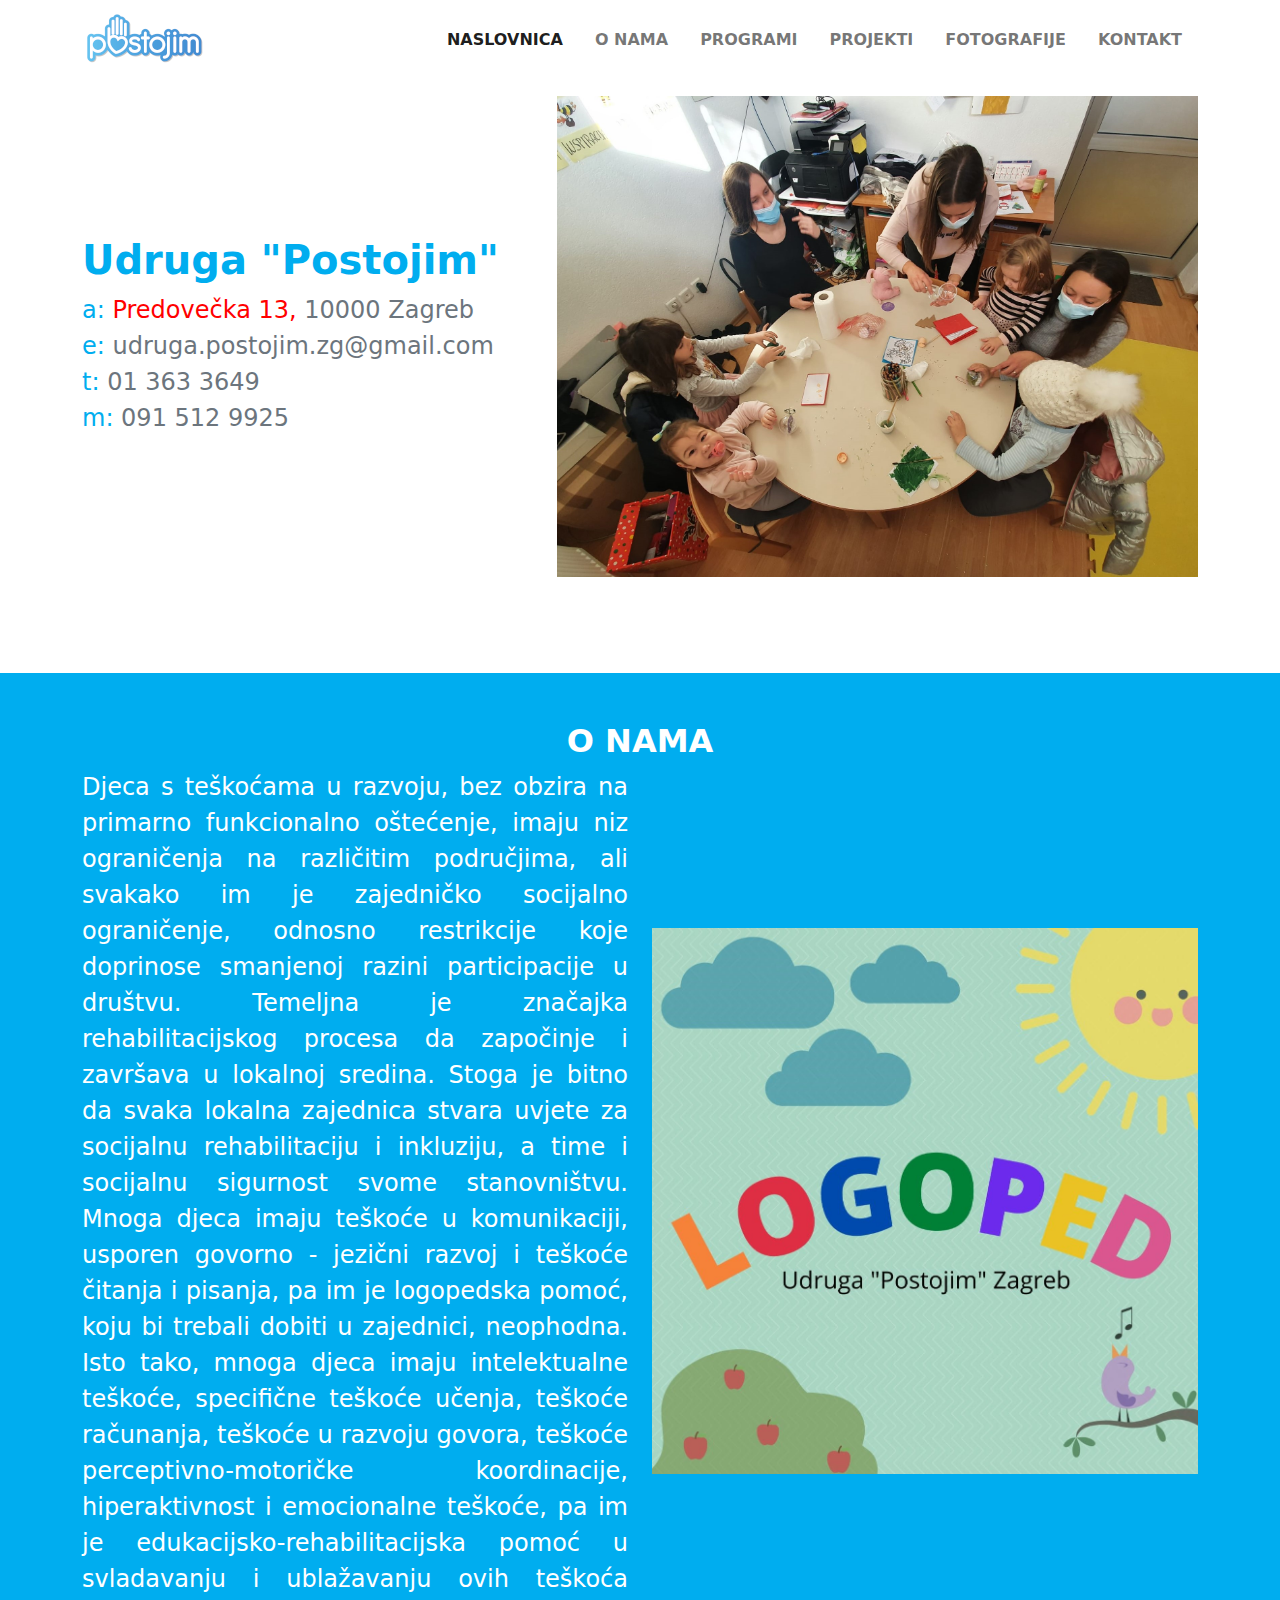
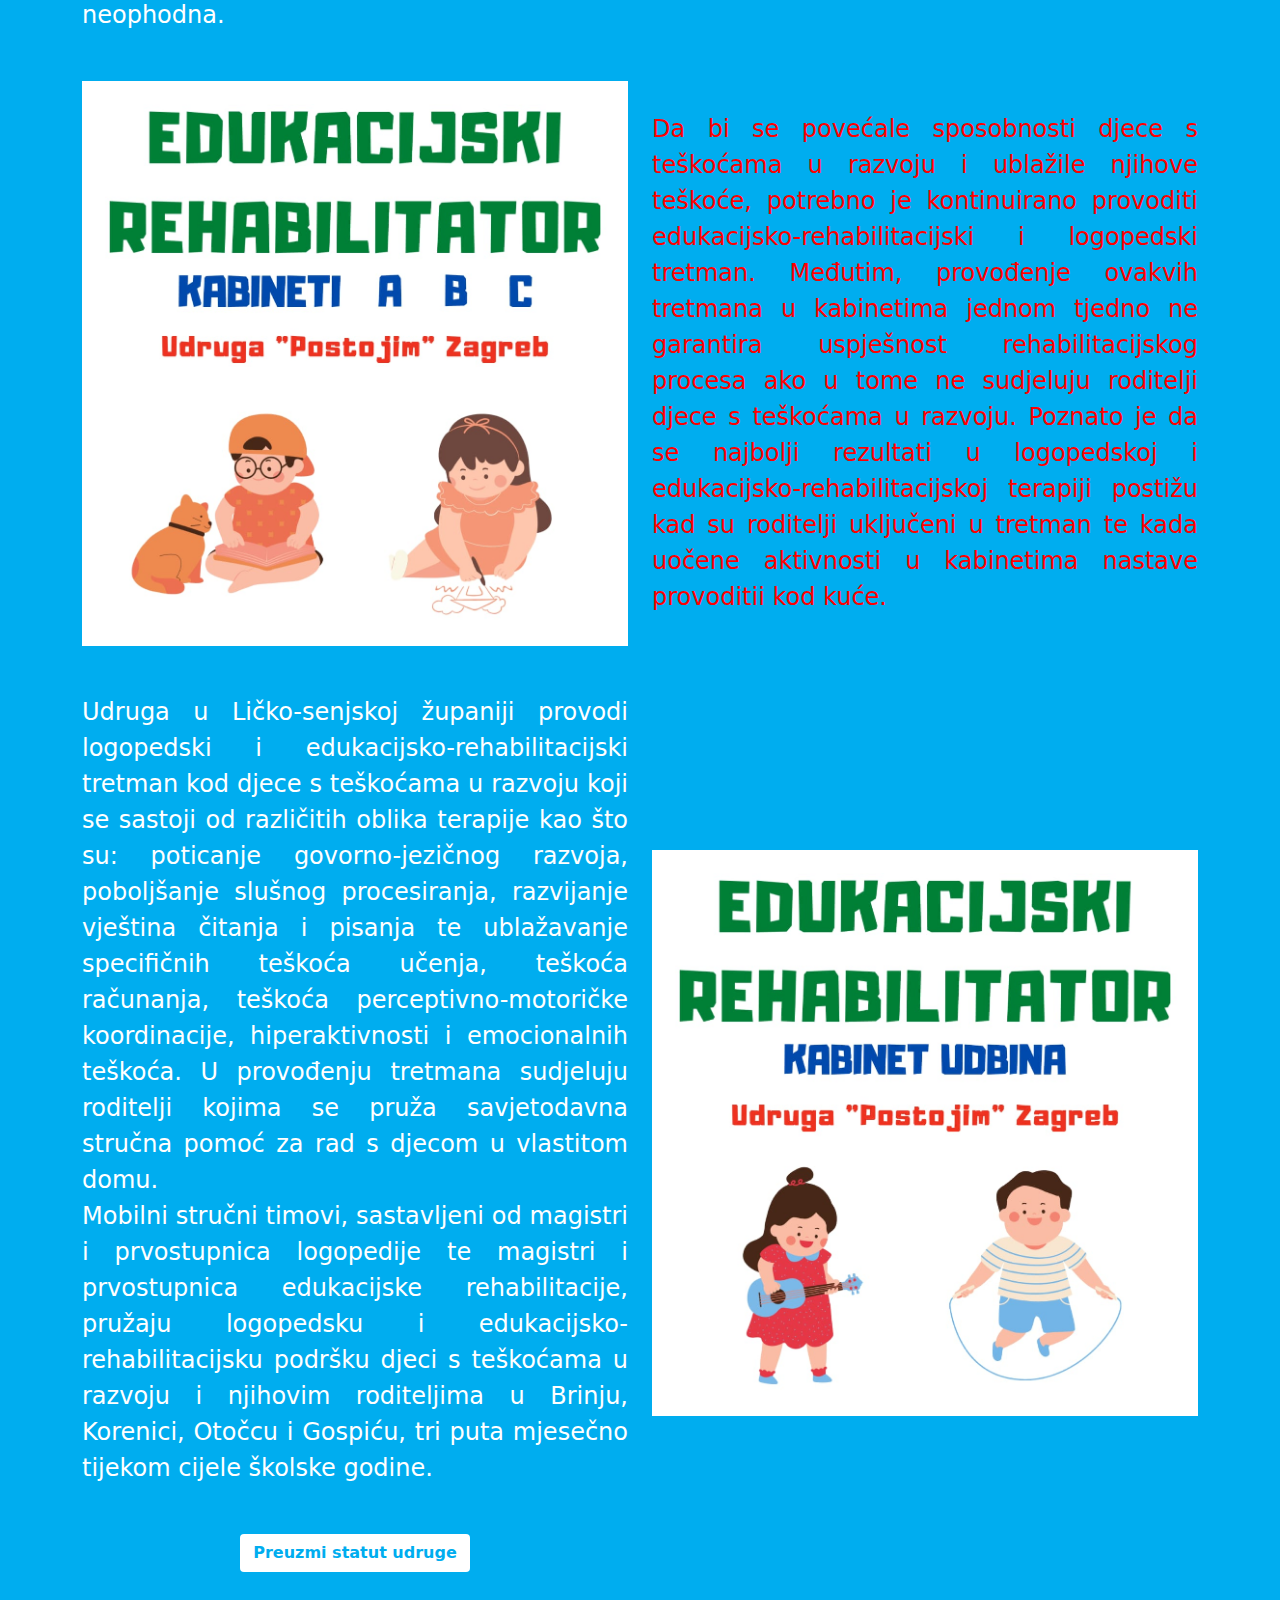
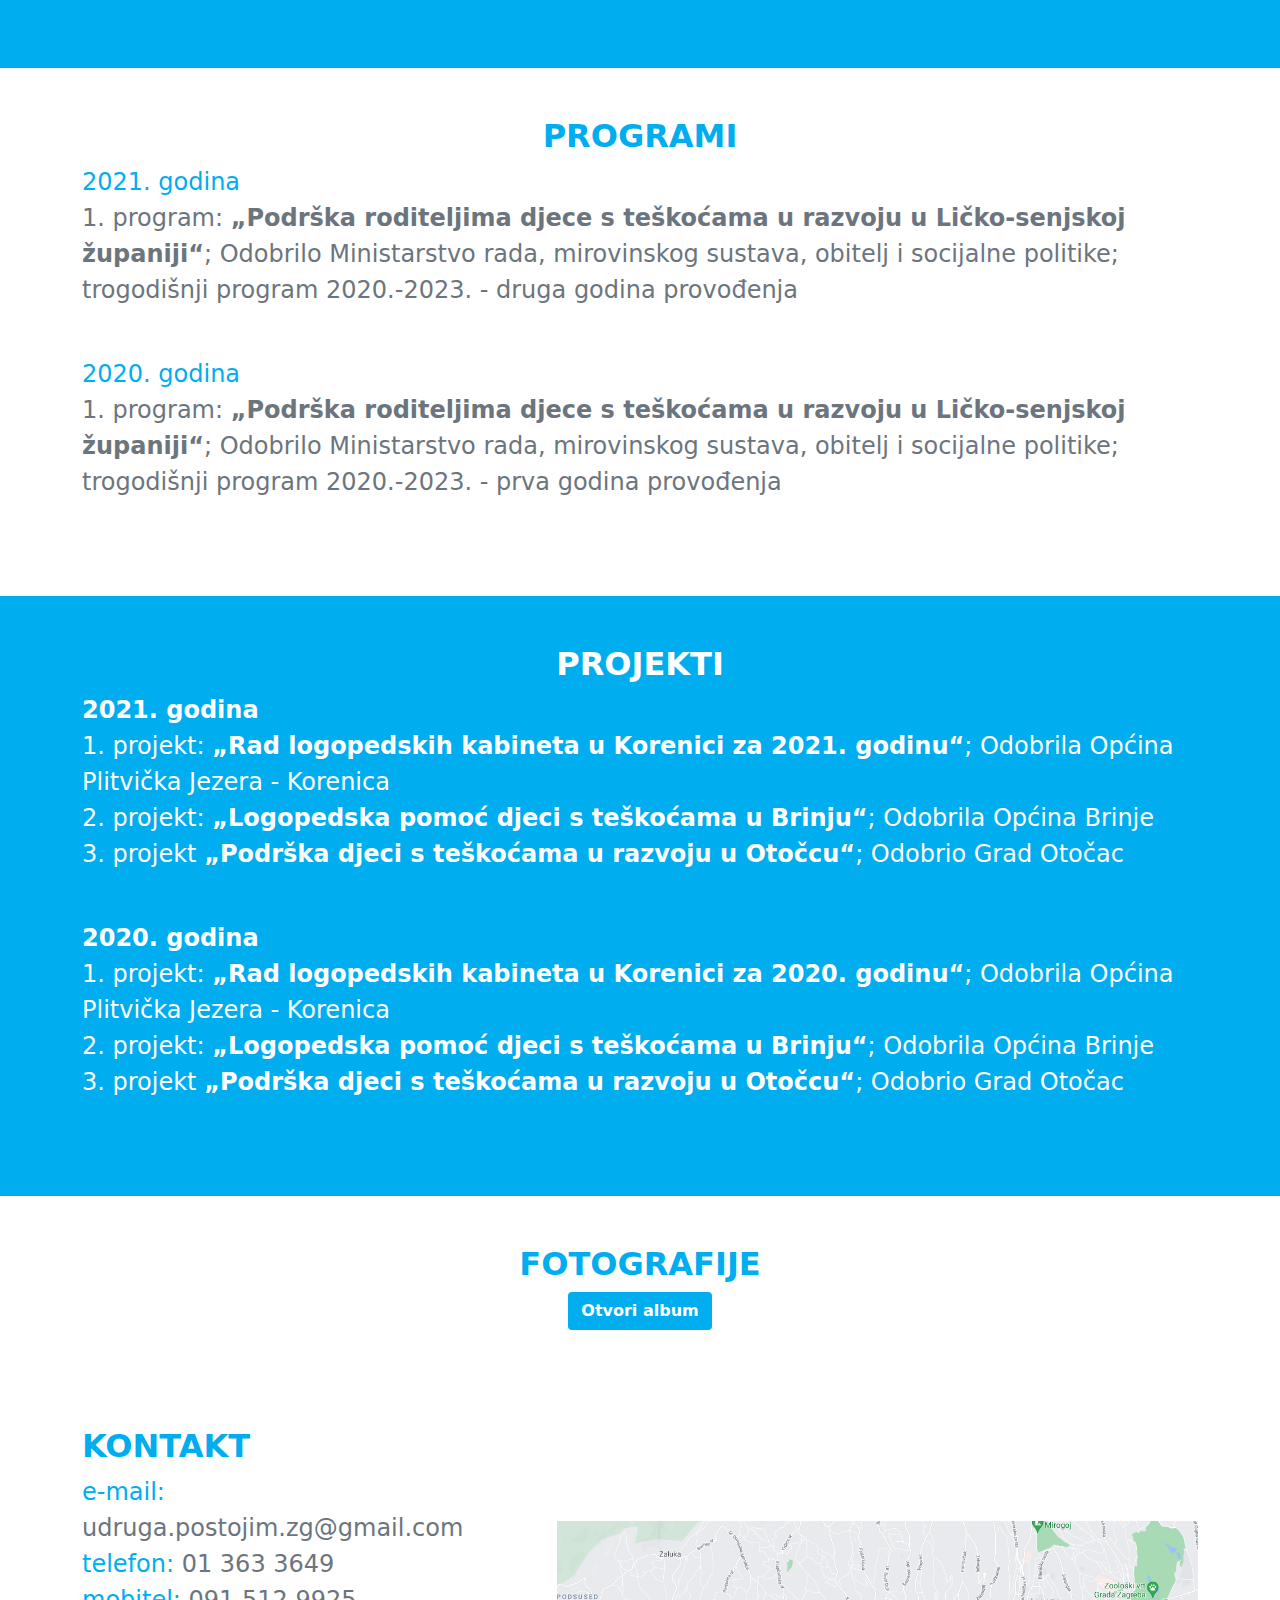
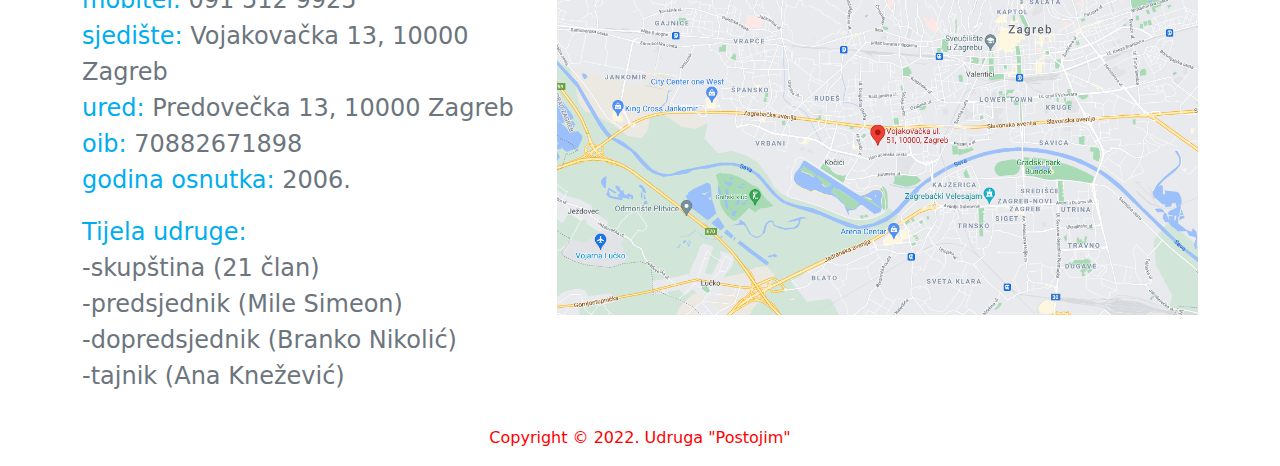
==== index.html @ 884b968d "removed donors from scroll" ====
<!DOCTYPE html>
<html lang="hr" dir="ltr">

<head>

  <!--Meta-->
  <meta charset="utf-8">
  <meta name="viewport" content="width=device-width, initial-scale=1">
  <meta name="theme-color" content="#ffffff">

  <!--Title-->
  <title>Udruga "Postojim"</title>

  <!--Favicons-->
  <link rel="shortcut icon" type="image/png" href="assets/images/favicons/favicon.png">
  <link rel="apple-touch-icon" sizes="180x180" href="assets/images/favicons/favicon-32x32.png">
  <link rel="icon" type="image/png" sizes="16x16" href="assets/images/favicons/apple-touch-icon.png">
  <link rel="icon" type="image/png" sizes="32x32" href="assets/images/favicons/favicon-16x16.png">
  <meta name="msapplication-TileImage" content="assets/images/favicons/mstile-150x150.png">

  <!--Stylesheets-->
  <link href="vendors/bootstrap/bootstrap.css" rel="stylesheet">

  <!--Scripts-->
  <script src="vendors/bootstrap/bootstrap.min.js"></script>
  <script src="vendors/jquery/jquery.min.js"></script>

</head>


<body>
  <header>
    <nav class="navbar navbar-expand-lg navbar-light fixed-top bg-white px-3 px-md-5 py-2 fs-6">
      <div class="container">
        <a class="navbar-brand" href="index.html"><img class="me-3 d-inline-block" src="assets/images/gallery/logo.png"
            alt="Udruga Postojim Logo"></a>
        <button class="navbar-toggler collapsed" type="button" data-bs-toggle="collapse"
          data-bs-target="#navbarSupportedContent" aria-controls="navbarSupportedContent" aria-expanded="false"
          aria-label="Toggle navigation"><span class="navbar-toggler-icon"></span></button>
        <div class="collapse navbar-collapse" id="navbarSupportedContent">
          <ul class="navbar-nav" style="margin-left:auto">
            <li class="nav-item px-2"><a class="nav-link active home-link fw-bold" href="#home">NASLOVNICA</a>
            </li>
            <li class="nav-item px-2"><a class="nav-link aboutUs-link fw-bold" href="#aboutUs">O NAMA</a>
            </li>
            <li class="nav-item px-2"><a class="nav-link programs-link fw-bold" href="#programs">PROGRAMI</a>
            </li>
            <li class="nav-item px-2"><a class="nav-link projects-link fw-bold" href="#projects">PROJEKTI</a>
            </li>
            <li class="nav-item px-2"><a class="nav-link photo-link fw-bold" href="#photo">FOTOGRAFIJE</a>
            </li>
            <li class="nav-item px-2"><a class="nav-link contact-link fw-bold" href="#contact">KONTAKT</a>
            </li>
          </ul>
        </div>
      </div>
    </nav>
  </header>
  <section id="home" class="py-5">
    <div class="container pt-5">
      <div class="row align-items-center">
        <div class="col-md-5 col-lg-7 order-0 order-md-1 text-end"><img class="pb-5 w-100"
            src="assets/images/gallery/naslovna.jpg" alt="Naslovna slika"></div>
        <div class="col-md-7 col-lg-5 py-6 text-md-start text-center">
          <h1 class="fw-bold text-primary" style="font-size:2.5rem">Udruga "Postojim"</h1>
          <p class="mb-5 fw-medium fs-4 text-secondary"><span class="text-primary">a:</span> <span
              style="color:red">Predovečka 13,</span> 10000
            Zagreb<br class="d-block"><span class="text-primary">e:</span>
            udruga.postojim.zg@gmail.com<br class="d-block"><span class="text-primary">t:</span> 01 363 3649<br
              class="d-block"><span class="text-primary">m:</span> 091 512 9925</p>
        </div>
      </div>
    </div>
  </section>

  <section id="aboutUs" class="py-5" style="background-color:#00adef">
    <div class="container">
      <div class="row flex-center">
        <div class="text-center text-white">
          <h6 class="fs-2 text-center lh-sm text-uppercase fw-bold">o nama</h6>
          <div class="row align-items-center">
            <div class="col-lg-6 order-1 order-lg-1"><img class="pb-5 w-100" src="assets/images/gallery/logoped.jpg"
                alt="Logoped"></div>
            <p class="col-lg-6 mb-5 fw-medium fs-4" style="text-align: justify;">Djeca s teškoćama u razvoju, bez obzira
              na primarno funkcionalno
              oštećenje,
              imaju niz ograničenja na različitim područjima, ali svakako im je zajedničko socijalno ograničenje,
              odnosno
              restrikcije koje doprinose smanjenoj razini participacije u društvu. Temeljna je značajka
              rehabilitacijskog
              procesa da započinje i završava u lokalnoj sredina. Stoga je bitno da svaka lokalna zajednica stvara
              uvjete za socijalnu rehabilitaciju i inkluziju, a time i socijalnu sigurnost svome stanovništvu. Mnoga
              djeca
              imaju teškoće u komunikaciji, usporen govorno - jezični razvoj i teškoće čitanja i pisanja, pa im je
              logopedska pomoć, koju bi trebali dobiti u zajednici, neophodna. Isto tako, mnoga djeca imaju
              intelektualne
              teškoće, specifične teškoće učenja, teškoće računanja, teškoće u razvoju govora, teškoće
              perceptivno-motoričke koordinacije, hiperaktivnost i emocionalne teškoće, pa im je
              edukacijsko-rehabilitacijska pomoć u svladavanju i ublažavanju ovih teškoća neophodna.</p>
          </div>
          <div class="row align-items-center">
            <div class="col-lg-6 order-1 order-lg-0"><img class="pb-5 w-100"
                src="assets/images/gallery/postojim-abc.png" alt="Logoped"></div>
            <p class="col-lg-6 mb-5 fw-medium fs-4" style="text-align: justify;"><span style="color:red">Da bi se
                povećale
                sposobnosti djece s teškoćama u razvoju i ublažile njihove
                teškoće, potrebno je kontinuirano provoditi edukacijsko-rehabilitacijski i logopedski tretman. Međutim,
                provođenje ovakvih tretmana u kabinetima jednom tjedno ne garantira uspješnost rehabilitacijskog procesa
                ako
                u tome ne sudjeluju roditelji djece s teškoćama u razvoju. Poznato je da se najbolji rezultati u
                logopedskoj
                i edukacijsko-rehabilitacijskoj terapiji postižu kad su roditelji uključeni u tretman te kada uočene
                aktivnosti u kabinetima nastave provoditii kod kuće.</span></p>
          </div>
          <div class="row align-items-center">
            <div class="col-lg-6 order-1 order-lg-1"><img class="pb-5 w-100"
                src="assets/images/gallery/postojim-udbina.png" alt="Logoped"></div>
            <div class="col-lg-6">
              <p class="mb-5 fw-medium fs-4" style="text-align: justify;">Udruga u
                Ličko-senjskoj županiji provodi
                logopedski i
                edukacijsko-rehabilitacijski tretman kod djece s teškoćama u razvoju koji se sastoji od različitih
                oblika
                terapije kao što su: poticanje govorno-jezičnog razvoja, poboljšanje slušnog procesiranja, razvijanje
                vještina čitanja i pisanja te ublažavanje specifičnih teškoća učenja, teškoća računanja, teškoća
                perceptivno-motoričke koordinacije, hiperaktivnosti i emocionalnih teškoća. U provođenju tretmana
                sudjeluju
                roditelji kojima se pruža savjetodavna stručna pomoć za rad s djecom u vlastitom domu. <br>Mobilni
                stručni
                timovi, sastavljeni od magistri i prvostupnica logopedije te
                magistri i prvostupnica edukacijske rehabilitacije, pružaju logopedsku i edukacijsko-rehabilitacijsku
                podršku djeci s teškoćama u razvoju i njihovim roditeljima u Brinju,
                Korenici, Otočcu i Gospiću, tri puta mjesečno tijekom cijele školske godine.</p>
              <a class="btn bg-white text-primary fw-bold mb-5" target="_blank"
                href="Udruga Postojim - statut.pdf">Preuzmi
                statut udruge</a>
            </div>
          </div>
        </div>
      </div>
    </div>
  </section>

  <section id="programs" class="py-5">
    <div class="container">
      <div class="row flex-center">
        <div class="text-md-start text-secondary">
          <h6 class="fs-2 lh-sm text-uppercase fw-bold text-center text-primary">programi</h6>
          <p class="mb-5 fw-medium fs-4 text-secondary"><span class="text-primary">2021. godina</span><br>1. program:
            <span class="fw-bold">„Podrška roditeljima djece s teškoćama u razvoju u
            Ličko-senjskoj županiji“</span>; Odobrilo Ministarstvo rada, mirovinskog sustava, obitelj i socijalne politike;
            trogodišnji program 2020.-2023. - druga godina provođenja</p>
          <p class="mb-5 fw-medium fs-4 text-secondary"><span class="text-primary">2020. godina</span><br>1. program:
            <span class="fw-bold">„Podrška roditeljima djece s teškoćama u razvoju u Ličko-senjskoj županiji“</span>; Odobrilo Ministarstvo rada,
            mirovinskog sustava, obitelj i socijalne politike; trogodišnji program 2020.-2023. - prva godina provođenja
          </p>
        </div>
      </div>
  </section>

  <section id="projects" class="py-5" style="background-color:#00adef">
    <div class="container">
      <div class="row flex-center">
        <div class="text-md-start text-white">
          <h6 class="fs-2 lh-sm text-uppercase fw-bold text-center">projekti</h6>
          <p class="mb-5 fw-medium fs-4"><span class="fw-bold">2021. godina</span><br>1. projekt: <span
              class="fw-bold">„Rad logopedskih
              kabineta u Korenici za 2021. godinu“</span>; Odobrila Općina Plitvička Jezera - Korenica<br>2. projekt:
              <span class="fw-bold">„Logopedska
            pomoć
            djeci s teškoćama u Brinju“</span>; Odobrila Općina Brinje<br>3. projekt <span class="fw-bold">„Podrška djeci s teškoćama u razvoju u
            Otočcu“</span>; Odobrio Grad Otočac</p>
          <p class="mb-5 fw-medium fs-4"><span class="fw-bold">2020. godina</span><br>1. projekt: <span class="fw-bold">„Rad logopedskih
            kabineta u Korenici za 2020. godinu“</span>; Odobrila Općina Plitvička Jezera - Korenica<br>2. projekt: <span class="fw-bold">„Logopedska
            pomoć
            djeci s teškoćama u Brinju“</span>; Odobrila Općina Brinje<br>3. projekt <span class="fw-bold">„Podrška djeci s teškoćama u razvoju u
            Otočcu“</span>; Odobrio Grad Otočac</p>
        </div>
      </div>
    </div>
  </section>

  <section id="photo" class="py-5">
    <div class="container">
      <div class="row flex-center">
        <div class="text-center text-secondary">
          <h6 class="fs-2 lh-sm text-uppercase fw-bold text-primary">fotografije</h6>
          <a class="btn bg-primary text-white fw-bold" target="_blank" href="photoAlbum.html">Otvori album</a>
        </div>
      </div>
    </div>
  </section>

  <section id="contact" class="pt-5 pb-3">
    <div class="container">
      <div class="row align-items-center">
        <div class="col-md-5 col-lg-7 order-1 text-end"><a href="https://goo.gl/maps/q5VokCzxaBbJ7x5w8"
            target="_blank"><img class="w-100" src="assets/images/gallery/map.png" alt="Karta"></a></div>
        <div class="col-md-7 col-lg-5 py-6 text-md-start text-center text-secondary">
          <h6 class="fs-2 lh-sm text-uppercase fw-bold text-primary">Kontakt</h6>
          <p class="fw-medium fs-4 text-secondary"><span class="text-primary">e-mail:</span>
            udruga.postojim.zg@gmail.com<br class="d-block"><span class="text-primary">telefon:</span> 01 363 3649<br
              class="d-block"><span class="text-primary">mobitel:</span> 091 512 9925<br class="d-block"><span
              class="text-primary">sjedište:</span> Vojakovačka 13, 10000
            Zagreb<br class="d-block"><span class="text-primary">ured:</span> Predovečka 13, 10000
            Zagreb<br class="d-block"><span class="text-primary">oib:</span> 70882671898<br class="d-block"><span
              class="text-primary">godina osnutka:</span> 2006.</p>
          <p class="fw-medium fs-4 text-secondary"><span class="text-primary">Tijela udruge:</span><br
              class="d-block">-skupština (21 član)<br class="d-block">-predsjednik (Mile Simeon)<br
              class="d-block">-dopredsjednik (Branko Nikolić)<br class="d-block">-tajnik (Ana Knežević)</p>
        </div>
      </div>
    </div>
  </section>

  <section id="footer">
    <div class="container">
      <p class="mb-3 fw-medium fs-6 text-center text-secondary"><span style="color:red">Copyright © 2022. Udruga
          "Postojim"</span></p>
    </div>
  </section>

  <!--Script-->
  <script>
    $(document).ready(function () {
      $(".nav-link").bind("click", function (event) {
        $('.navbar-collapse').collapse('hide');
        if (this.href.indexOf("#") > -1) {
          event.preventDefault();
          document.getElementById(this.href.split("#")[1]).scrollIntoView(true);
        };
      });
    });
  </script>

  <script>
    $.fn.scrollEnd = function (callback, timeout) {
      $(this).on('resize scroll', function () {
        var $this = $(this);
        if ($this.data('scrollTimeout')) {
          clearTimeout($this.data('scrollTimeout'));
        }
        $this.data('scrollTimeout', setTimeout(callback, timeout));
      });
    };


    $.fn.isInViewport = function () {
      var elementTop = $(this).offset().top;
      var elementBottom = elementTop + $(this).outerHeight();

      //+80 = navbar height + 1
      var viewportTop = $(window).scrollTop() + 80;
      var viewportBottom = viewportTop + $(window).height();

      return elementBottom > viewportTop && elementTop < viewportBottom;
    };

    $(window).scrollEnd(function () {
      //+1 is used because mobile browser does not round nicely
      if (window.innerHeight + window.scrollY + 1 >= document.body.offsetHeight) {
        $(".nav-link").each(function () {
          $(this).removeClass("active");
        });
        $(".contact-link").addClass("active");
      } else if ($("#home").isInViewport()) {
        $(".nav-link").each(function () {
          $(this).removeClass("active");
        });
        $(".home-link").addClass("active");
      } else if ($("#aboutUs").isInViewport()) {
        $(".nav-link").each(function () {
          $(this).removeClass("active");
        });
        $(".aboutUs-link").addClass("active");
      } else if ($("#programs").isInViewport()) {
        $(".nav-link").each(function () {
          $(this).removeClass("active");
        });
        $(".programs-link").addClass("active");
      } else if ($("#projects").isInViewport()) {
        $(".nav-link").each(function () {
          $(this).removeClass("active");
        });
        $(".projects-link").addClass("active");
      } else if ($("#photo").isInViewport()) {
        $(".nav-link").each(function () {
          $(this).removeClass("active");
        });
        $(".photo-link").addClass("active");
      }
    }, 100);
  </script>

</body>

</html>
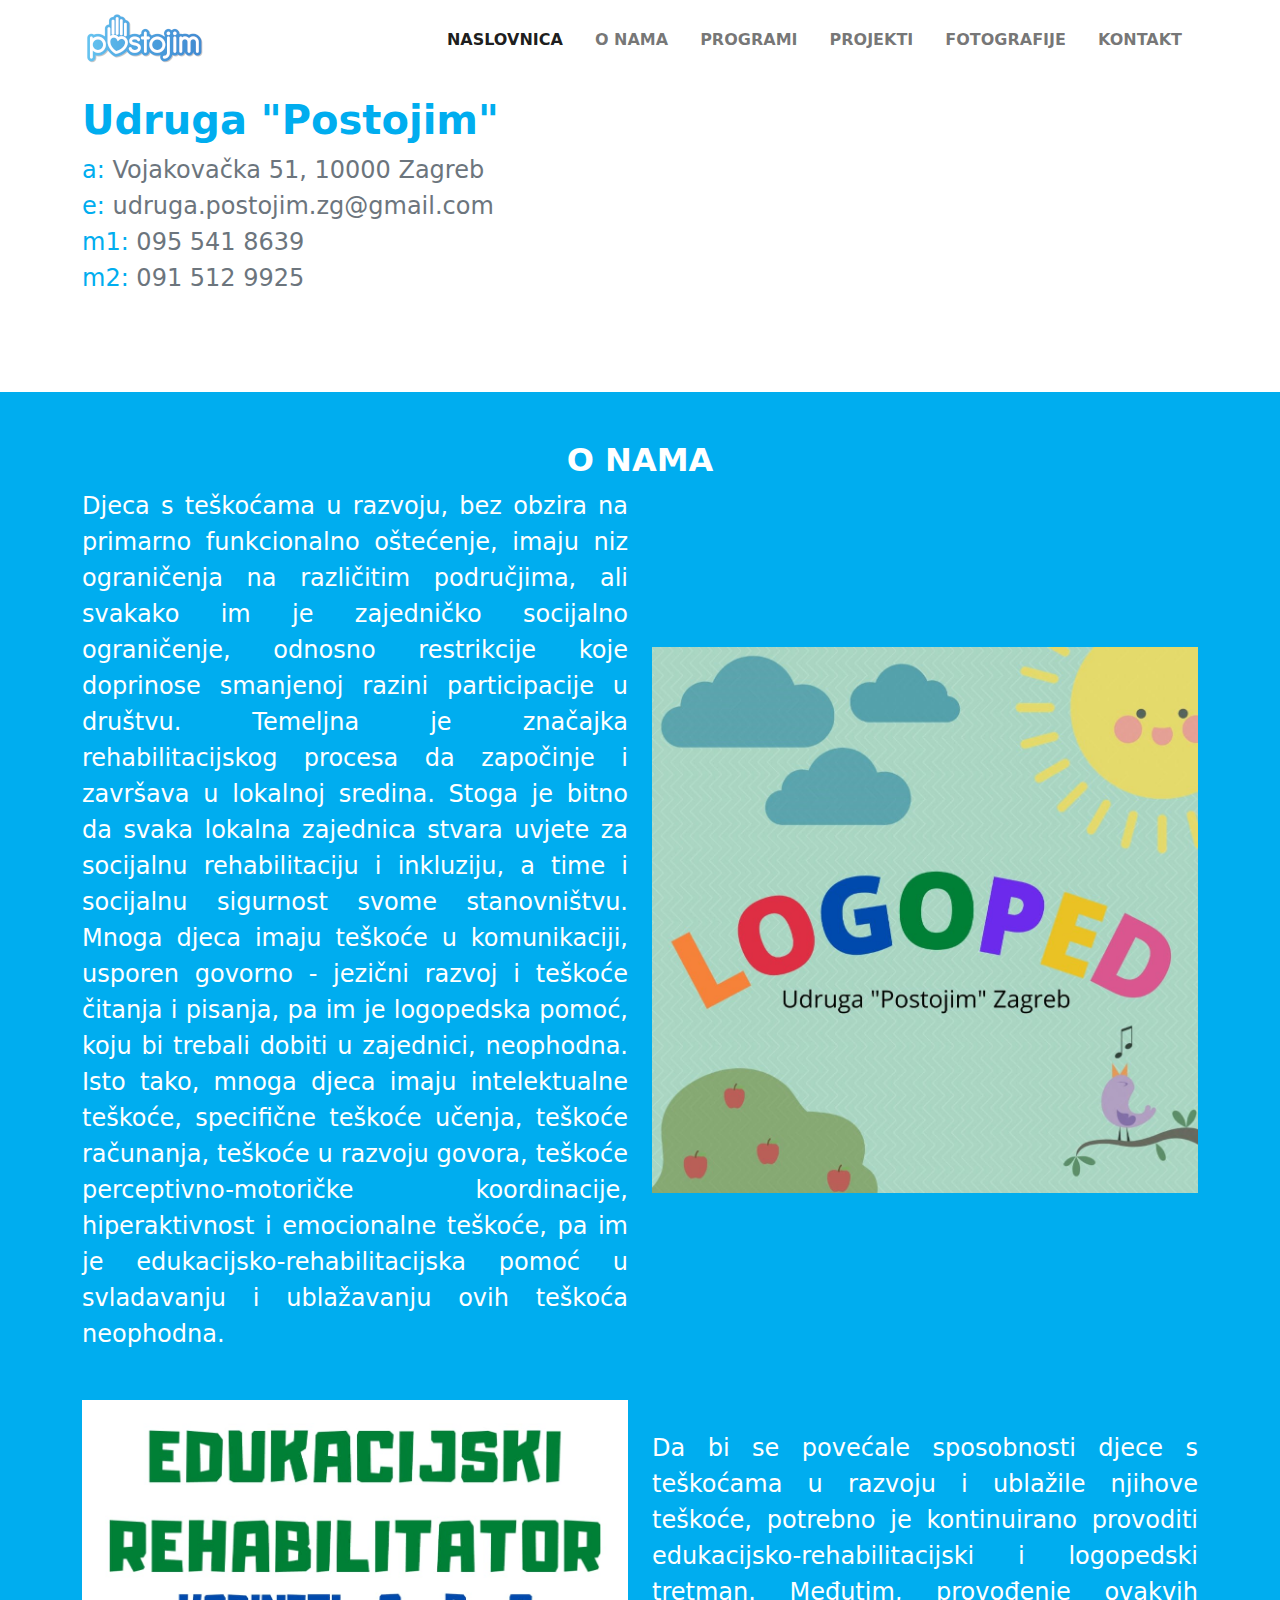
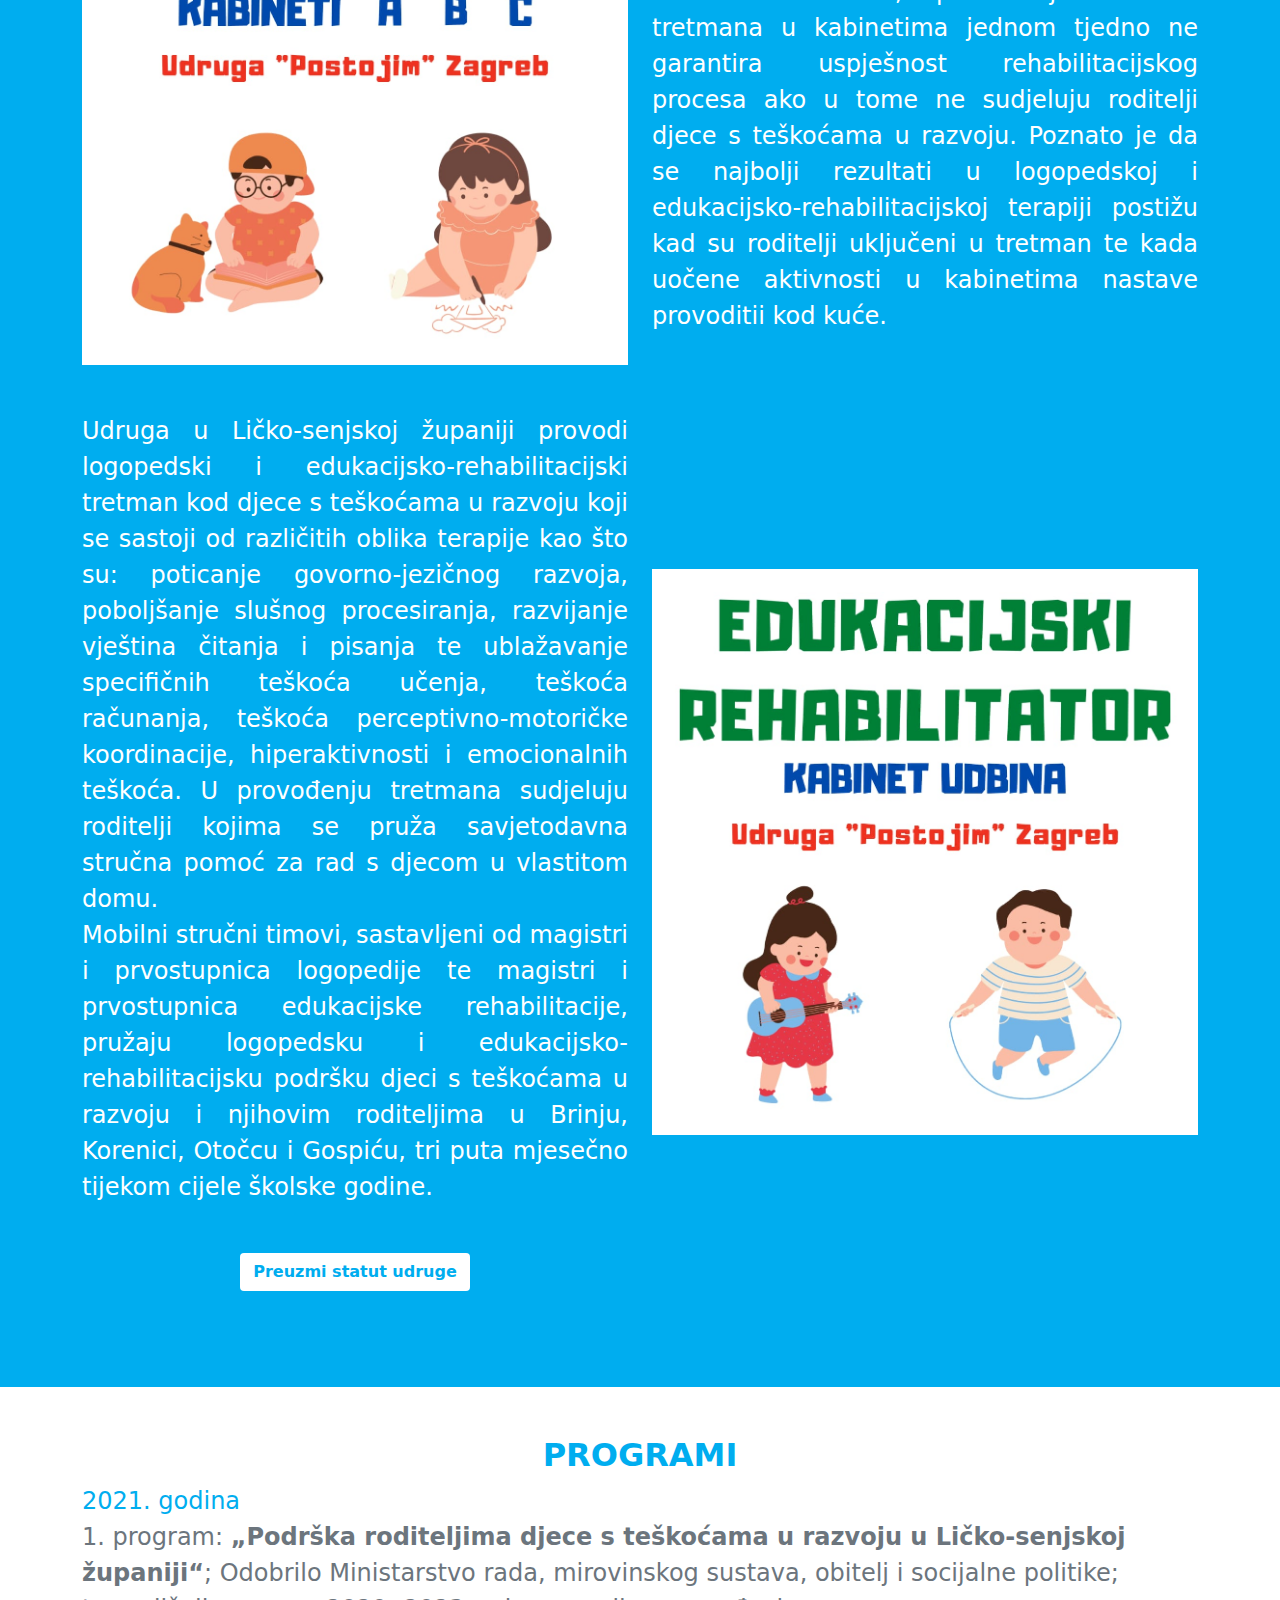
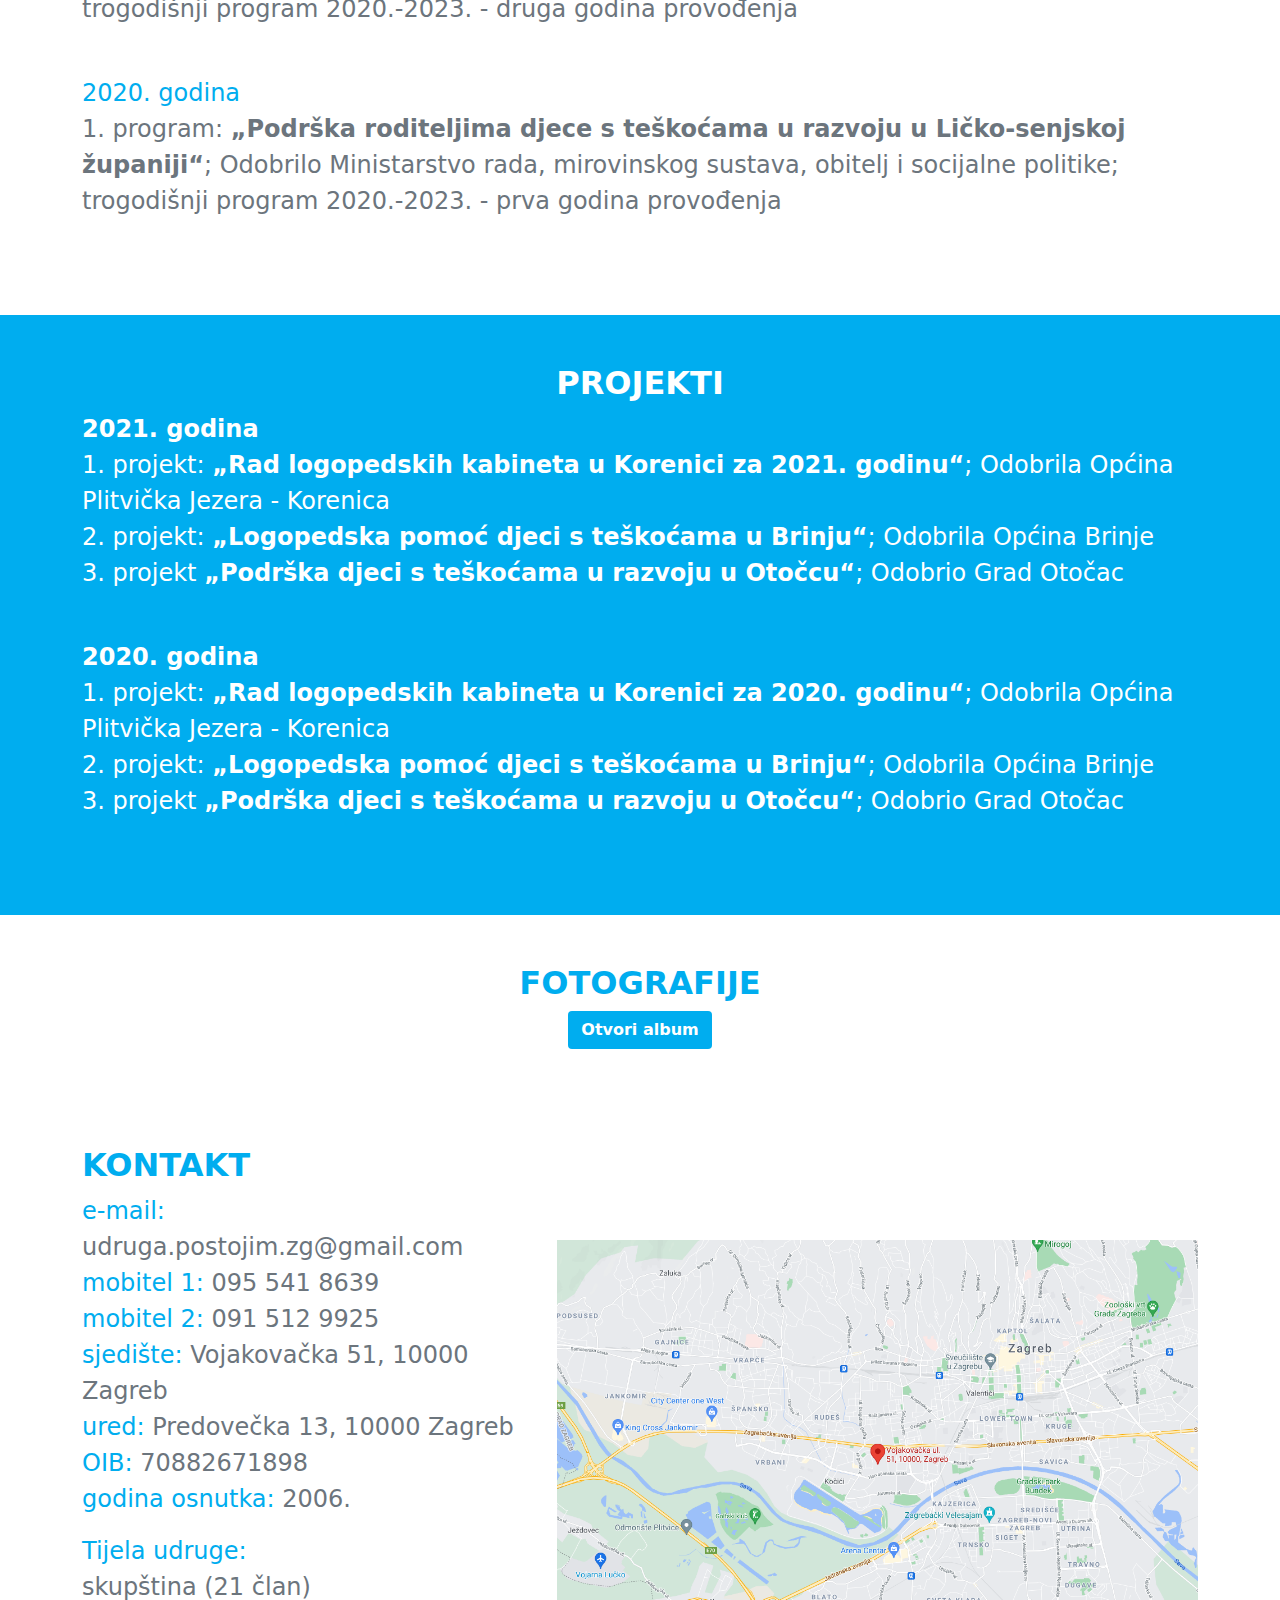
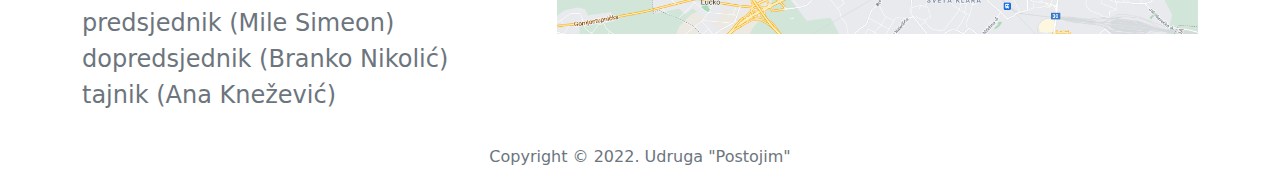
==== commit 6b3ba153: "Removed - from tijela udruge." ====
--- a/index.html
+++ b/index.html
@@ -59,15 +59,15 @@
   <section id="home" class="py-5">
     <div class="container pt-5">
       <div class="row align-items-center">
-        <div class="col-md-5 col-lg-7 order-0 order-md-1 text-end"><img class="pb-5 w-100"
-            src="assets/images/gallery/naslovna.jpg" alt="Naslovna slika"></div>
+        <!--<div class="col-md-5 col-lg-7 order-0 order-md-1 text-end"><img class="pb-5 w-100"
+            src="assets/images/gallery/naslovna.jpg" alt="Naslovna slika"></div>-->
         <div class="col-md-7 col-lg-5 py-6 text-md-start text-center">
           <h1 class="fw-bold text-primary" style="font-size:2.5rem">Udruga "Postojim"</h1>
-          <p class="mb-5 fw-medium fs-4 text-secondary"><span class="text-primary">a:</span> <span
-              style="color:red">Predovečka 13,</span> 10000
+          <p class="mb-5 fw-medium fs-4 text-secondary"><span class="text-primary">a:</span> Vojakovačka 51,</span>
+            10000
             Zagreb<br class="d-block"><span class="text-primary">e:</span>
-            udruga.postojim.zg@gmail.com<br class="d-block"><span class="text-primary">t:</span> 01 363 3649<br
-              class="d-block"><span class="text-primary">m:</span> 091 512 9925</p>
+            udruga.postojim.zg@gmail.com<br class="d-block"><span class="text-primary">m1:</span> 095 541 8639<br
+              class="d-block"><span class="text-primary">m2:</span> 091 512 9925</p>
         </div>
       </div>
     </div>
@@ -101,7 +101,7 @@
           <div class="row align-items-center">
             <div class="col-lg-6 order-1 order-lg-0"><img class="pb-5 w-100"
                 src="assets/images/gallery/postojim-abc.png" alt="Logoped"></div>
-            <p class="col-lg-6 mb-5 fw-medium fs-4" style="text-align: justify;"><span style="color:red">Da bi se
+            <p class="col-lg-6 mb-5 fw-medium fs-4" style="text-align: justify;">Da bi se
                 povećale
                 sposobnosti djece s teškoćama u razvoju i ublažile njihove
                 teškoće, potrebno je kontinuirano provoditi edukacijsko-rehabilitacijski i logopedski tretman. Međutim,
@@ -110,7 +110,7 @@
                 u tome ne sudjeluju roditelji djece s teškoćama u razvoju. Poznato je da se najbolji rezultati u
                 logopedskoj
                 i edukacijsko-rehabilitacijskoj terapiji postižu kad su roditelji uključeni u tretman te kada uočene
-                aktivnosti u kabinetima nastave provoditii kod kuće.</span></p>
+                aktivnosti u kabinetima nastave provoditii kod kuće.</p>
           </div>
           <div class="row align-items-center">
             <div class="col-lg-6 order-1 order-lg-1"><img class="pb-5 w-100"
@@ -148,10 +148,13 @@
           <h6 class="fs-2 lh-sm text-uppercase fw-bold text-center text-primary">programi</h6>
           <p class="mb-5 fw-medium fs-4 text-secondary"><span class="text-primary">2021. godina</span><br>1. program:
             <span class="fw-bold">„Podrška roditeljima djece s teškoćama u razvoju u
-            Ličko-senjskoj županiji“</span>; Odobrilo Ministarstvo rada, mirovinskog sustava, obitelj i socijalne politike;
-            trogodišnji program 2020.-2023. - druga godina provođenja</p>
+              Ličko-senjskoj županiji“</span>; Odobrilo Ministarstvo rada, mirovinskog sustava, obitelj i socijalne
+            politike;
+            trogodišnji program 2020.-2023. - druga godina provođenja
+          </p>
           <p class="mb-5 fw-medium fs-4 text-secondary"><span class="text-primary">2020. godina</span><br>1. program:
-            <span class="fw-bold">„Podrška roditeljima djece s teškoćama u razvoju u Ličko-senjskoj županiji“</span>; Odobrilo Ministarstvo rada,
+            <span class="fw-bold">„Podrška roditeljima djece s teškoćama u razvoju u Ličko-senjskoj županiji“</span>;
+            Odobrilo Ministarstvo rada,
             mirovinskog sustava, obitelj i socijalne politike; trogodišnji program 2020.-2023. - prva godina provođenja
           </p>
         </div>
@@ -166,15 +169,20 @@
           <p class="mb-5 fw-medium fs-4"><span class="fw-bold">2021. godina</span><br>1. projekt: <span
               class="fw-bold">„Rad logopedskih
               kabineta u Korenici za 2021. godinu“</span>; Odobrila Općina Plitvička Jezera - Korenica<br>2. projekt:
-              <span class="fw-bold">„Logopedska
-            pomoć
-            djeci s teškoćama u Brinju“</span>; Odobrila Općina Brinje<br>3. projekt <span class="fw-bold">„Podrška djeci s teškoćama u razvoju u
-            Otočcu“</span>; Odobrio Grad Otočac</p>
-          <p class="mb-5 fw-medium fs-4"><span class="fw-bold">2020. godina</span><br>1. projekt: <span class="fw-bold">„Rad logopedskih
-            kabineta u Korenici za 2020. godinu“</span>; Odobrila Općina Plitvička Jezera - Korenica<br>2. projekt: <span class="fw-bold">„Logopedska
-            pomoć
-            djeci s teškoćama u Brinju“</span>; Odobrila Općina Brinje<br>3. projekt <span class="fw-bold">„Podrška djeci s teškoćama u razvoju u
-            Otočcu“</span>; Odobrio Grad Otočac</p>
+            <span class="fw-bold">„Logopedska
+              pomoć
+              djeci s teškoćama u Brinju“</span>; Odobrila Općina Brinje<br>3. projekt <span class="fw-bold">„Podrška
+              djeci s teškoćama u razvoju u
+              Otočcu“</span>; Odobrio Grad Otočac
+          </p>
+          <p class="mb-5 fw-medium fs-4"><span class="fw-bold">2020. godina</span><br>1. projekt: <span
+              class="fw-bold">„Rad logopedskih
+              kabineta u Korenici za 2020. godinu“</span>; Odobrila Općina Plitvička Jezera - Korenica<br>2. projekt:
+            <span class="fw-bold">„Logopedska
+              pomoć
+              djeci s teškoćama u Brinju“</span>; Odobrila Općina Brinje<br>3. projekt <span class="fw-bold">„Podrška
+              djeci s teškoćama u razvoju u
+              Otočcu“</span>; Odobrio Grad Otočac</p>
         </div>
       </div>
     </div>
@@ -199,15 +207,15 @@
         <div class="col-md-7 col-lg-5 py-6 text-md-start text-center text-secondary">
           <h6 class="fs-2 lh-sm text-uppercase fw-bold text-primary">Kontakt</h6>
           <p class="fw-medium fs-4 text-secondary"><span class="text-primary">e-mail:</span>
-            udruga.postojim.zg@gmail.com<br class="d-block"><span class="text-primary">telefon:</span> 01 363 3649<br
-              class="d-block"><span class="text-primary">mobitel:</span> 091 512 9925<br class="d-block"><span
-              class="text-primary">sjedište:</span> Vojakovačka 13, 10000
+            udruga.postojim.zg@gmail.com<br class="d-block"><span class="text-primary">mobitel 1:</span> 095 541 8639<br
+              class="d-block"><span class="text-primary">mobitel 2:</span> 091 512 9925<br class="d-block"><span
+              class="text-primary">sjedište:</span> Vojakovačka 51, 10000
             Zagreb<br class="d-block"><span class="text-primary">ured:</span> Predovečka 13, 10000
-            Zagreb<br class="d-block"><span class="text-primary">oib:</span> 70882671898<br class="d-block"><span
+            Zagreb<br class="d-block"><span class="text-primary">OIB:</span> 70882671898<br class="d-block"><span
               class="text-primary">godina osnutka:</span> 2006.</p>
           <p class="fw-medium fs-4 text-secondary"><span class="text-primary">Tijela udruge:</span><br
-              class="d-block">-skupština (21 član)<br class="d-block">-predsjednik (Mile Simeon)<br
-              class="d-block">-dopredsjednik (Branko Nikolić)<br class="d-block">-tajnik (Ana Knežević)</p>
+              class="d-block">skupština (21 član)<br class="d-block">predsjednik (Mile Simeon)<br
+              class="d-block">dopredsjednik (Branko Nikolić)<br class="d-block">tajnik (Ana Knežević)</p>
         </div>
       </div>
     </div>
@@ -215,8 +223,8 @@
 
   <section id="footer">
     <div class="container">
-      <p class="mb-3 fw-medium fs-6 text-center text-secondary"><span style="color:red">Copyright © 2022. Udruga
-          "Postojim"</span></p>
+      <p class="mb-3 fw-medium fs-6 text-center text-secondary">Copyright © 2022. Udruga
+        "Postojim"</p>
     </div>
   </section>
 
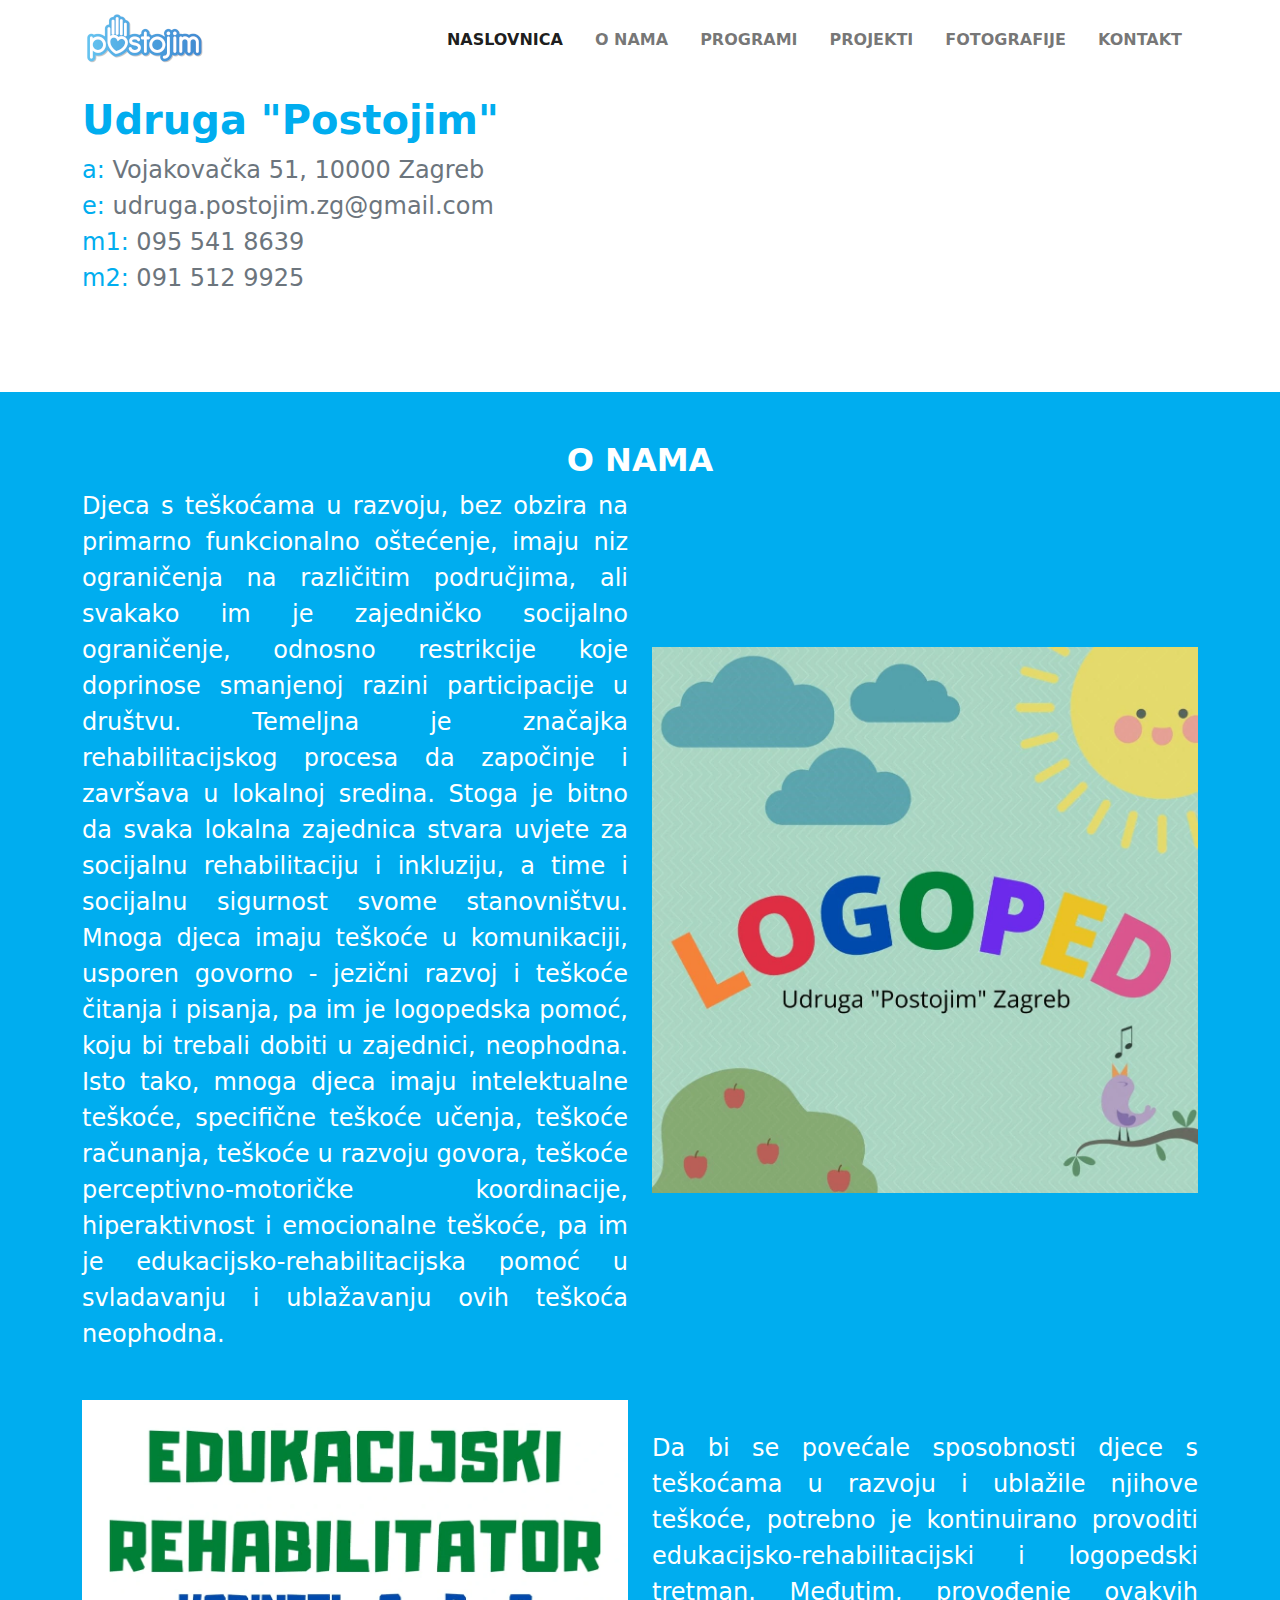
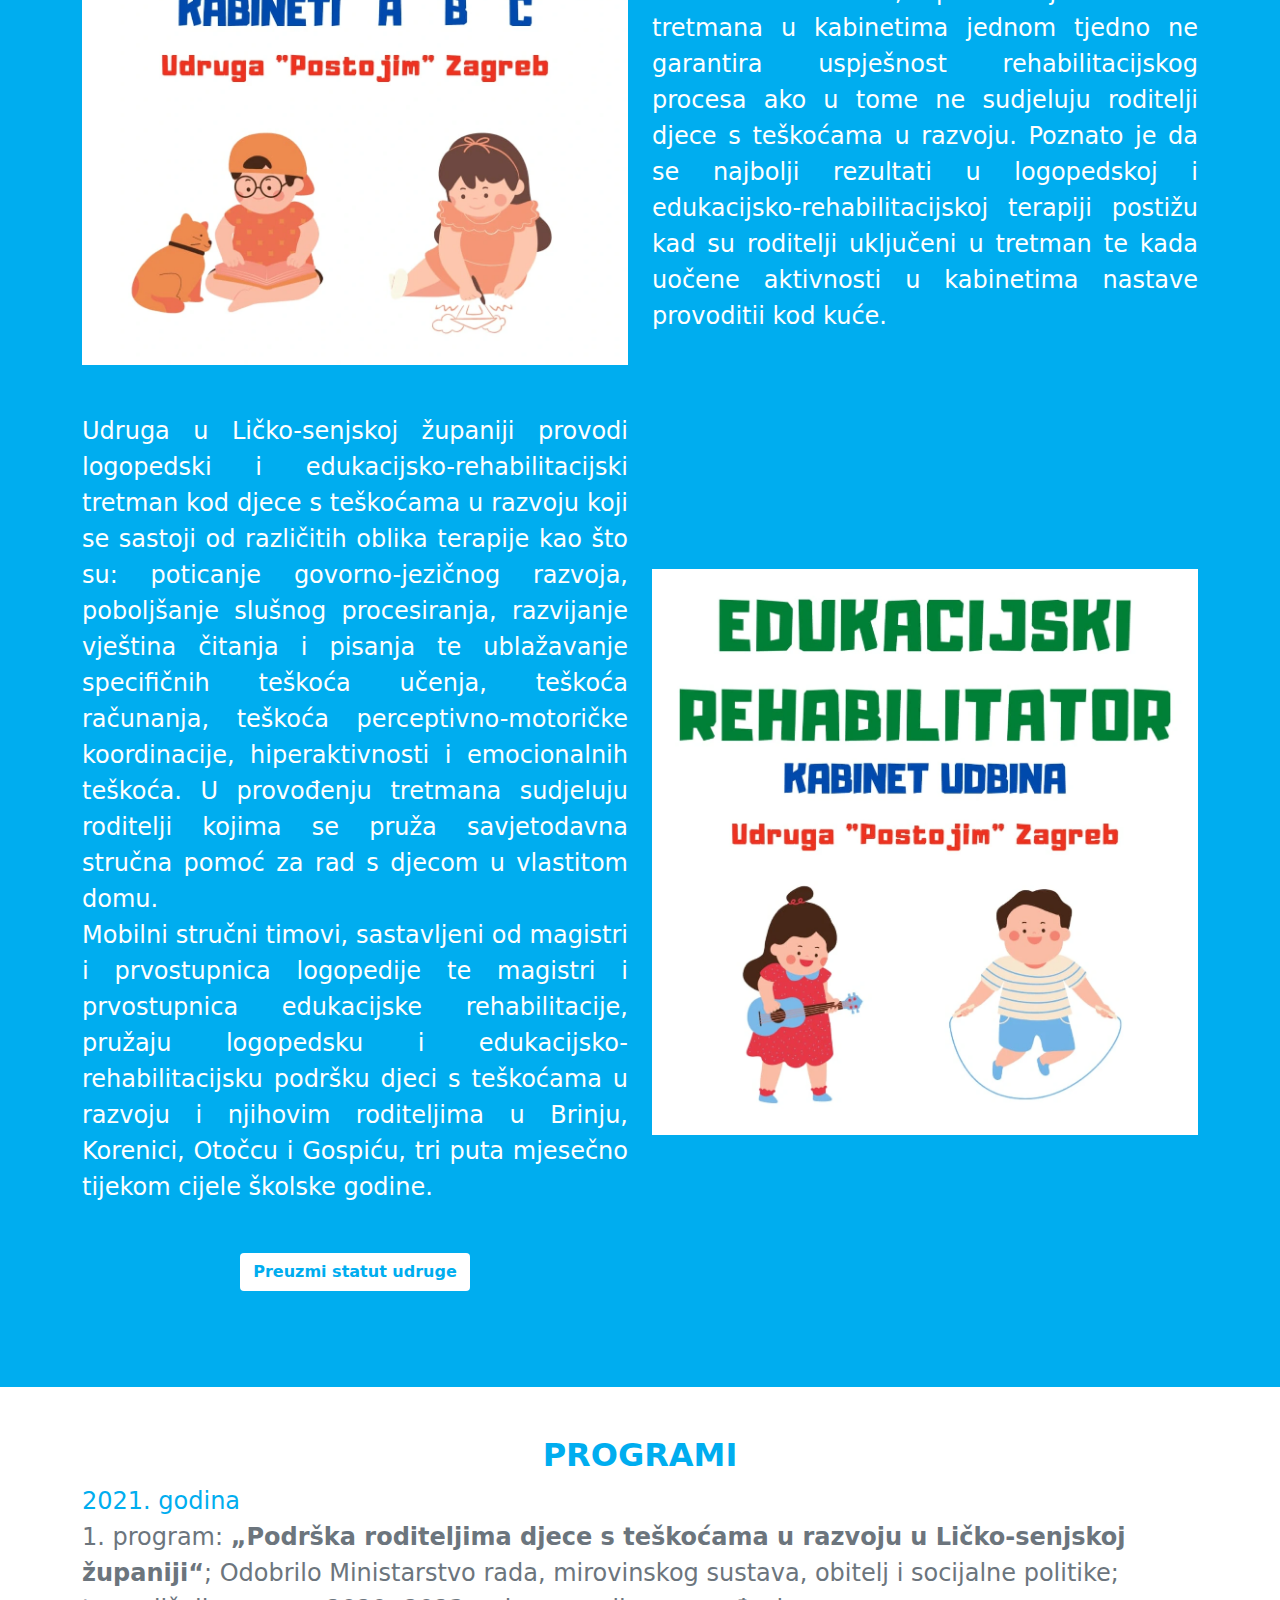
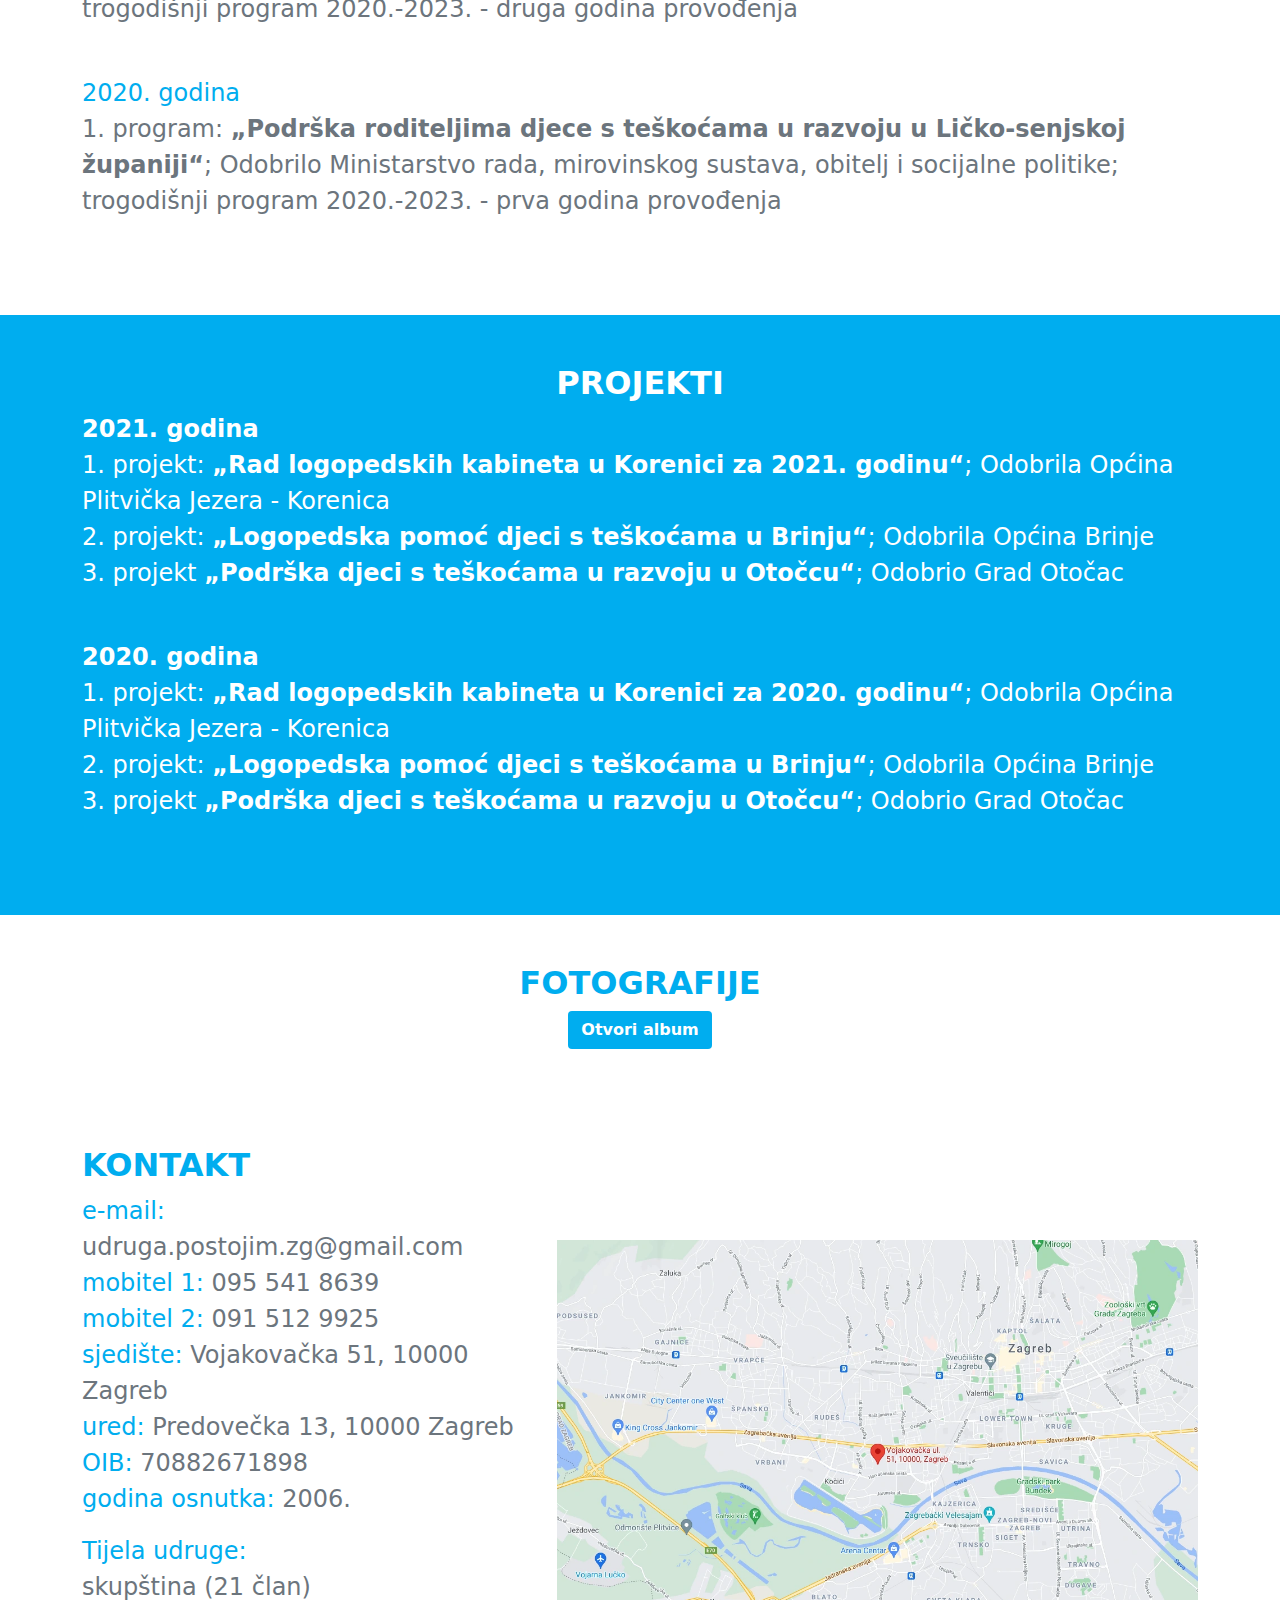
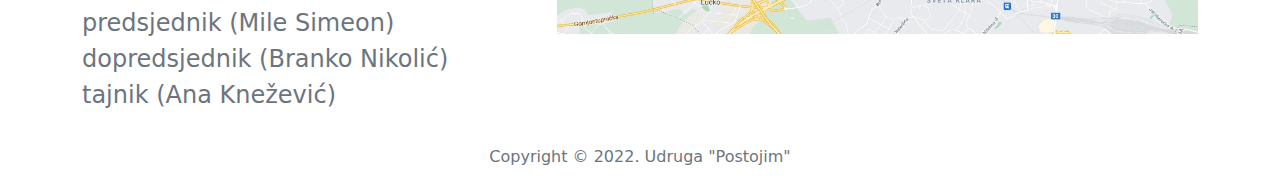
==== commit 39128d56: "Images converted to .webp" ====
--- a/index.html
+++ b/index.html
@@ -32,7 +32,7 @@
   <header>
     <nav class="navbar navbar-expand-lg navbar-light fixed-top bg-white px-3 px-md-5 py-2 fs-6">
       <div class="container">
-        <a class="navbar-brand" href="index.html"><img class="me-3 d-inline-block" src="assets/images/gallery/logo.png"
+        <a class="navbar-brand" href="index.html"><img class="me-3 d-inline-block" src="assets/images/gallery/logo.webp"
             alt="Udruga Postojim Logo"></a>
         <button class="navbar-toggler collapsed" type="button" data-bs-toggle="collapse"
           data-bs-target="#navbarSupportedContent" aria-controls="navbarSupportedContent" aria-expanded="false"
@@ -60,7 +60,7 @@
     <div class="container pt-5">
       <div class="row align-items-center">
         <!--<div class="col-md-5 col-lg-7 order-0 order-md-1 text-end"><img class="pb-5 w-100"
-            src="assets/images/gallery/naslovna.jpg" alt="Naslovna slika"></div>-->
+            src="assets/images/gallery/naslovna.webp" alt="Naslovna slika"></div>-->
         <div class="col-md-7 col-lg-5 py-6 text-md-start text-center">
           <h1 class="fw-bold text-primary" style="font-size:2.5rem">Udruga "Postojim"</h1>
           <p class="mb-5 fw-medium fs-4 text-secondary"><span class="text-primary">a:</span> Vojakovačka 51,</span>
@@ -79,7 +79,7 @@
         <div class="text-center text-white">
           <h6 class="fs-2 text-center lh-sm text-uppercase fw-bold">o nama</h6>
           <div class="row align-items-center">
-            <div class="col-lg-6 order-1 order-lg-1"><img class="pb-5 w-100" src="assets/images/gallery/logoped.jpg"
+            <div class="col-lg-6 order-1 order-lg-1"><img class="pb-5 w-100" src="assets/images/gallery/logoped.webp"
                 alt="Logoped"></div>
             <p class="col-lg-6 mb-5 fw-medium fs-4" style="text-align: justify;">Djeca s teškoćama u razvoju, bez obzira
               na primarno funkcionalno
@@ -100,7 +100,7 @@
           </div>
           <div class="row align-items-center">
             <div class="col-lg-6 order-1 order-lg-0"><img class="pb-5 w-100"
-                src="assets/images/gallery/postojim-abc.png" alt="Logoped"></div>
+                src="assets/images/gallery/postojim-abc.webp" alt="Logoped"></div>
             <p class="col-lg-6 mb-5 fw-medium fs-4" style="text-align: justify;">Da bi se
                 povećale
                 sposobnosti djece s teškoćama u razvoju i ublažile njihove
@@ -114,7 +114,7 @@
           </div>
           <div class="row align-items-center">
             <div class="col-lg-6 order-1 order-lg-1"><img class="pb-5 w-100"
-                src="assets/images/gallery/postojim-udbina.png" alt="Logoped"></div>
+                src="assets/images/gallery/postojim-udbina.webp" alt="Logoped"></div>
             <div class="col-lg-6">
               <p class="mb-5 fw-medium fs-4" style="text-align: justify;">Udruga u
                 Ličko-senjskoj županiji provodi
@@ -203,7 +203,7 @@
     <div class="container">
       <div class="row align-items-center">
         <div class="col-md-5 col-lg-7 order-1 text-end"><a href="https://goo.gl/maps/q5VokCzxaBbJ7x5w8"
-            target="_blank"><img class="w-100" src="assets/images/gallery/map.png" alt="Karta"></a></div>
+            target="_blank"><img class="w-100" src="assets/images/gallery/map.webp" alt="Karta"></a></div>
         <div class="col-md-7 col-lg-5 py-6 text-md-start text-center text-secondary">
           <h6 class="fs-2 lh-sm text-uppercase fw-bold text-primary">Kontakt</h6>
           <p class="fw-medium fs-4 text-secondary"><span class="text-primary">e-mail:</span>
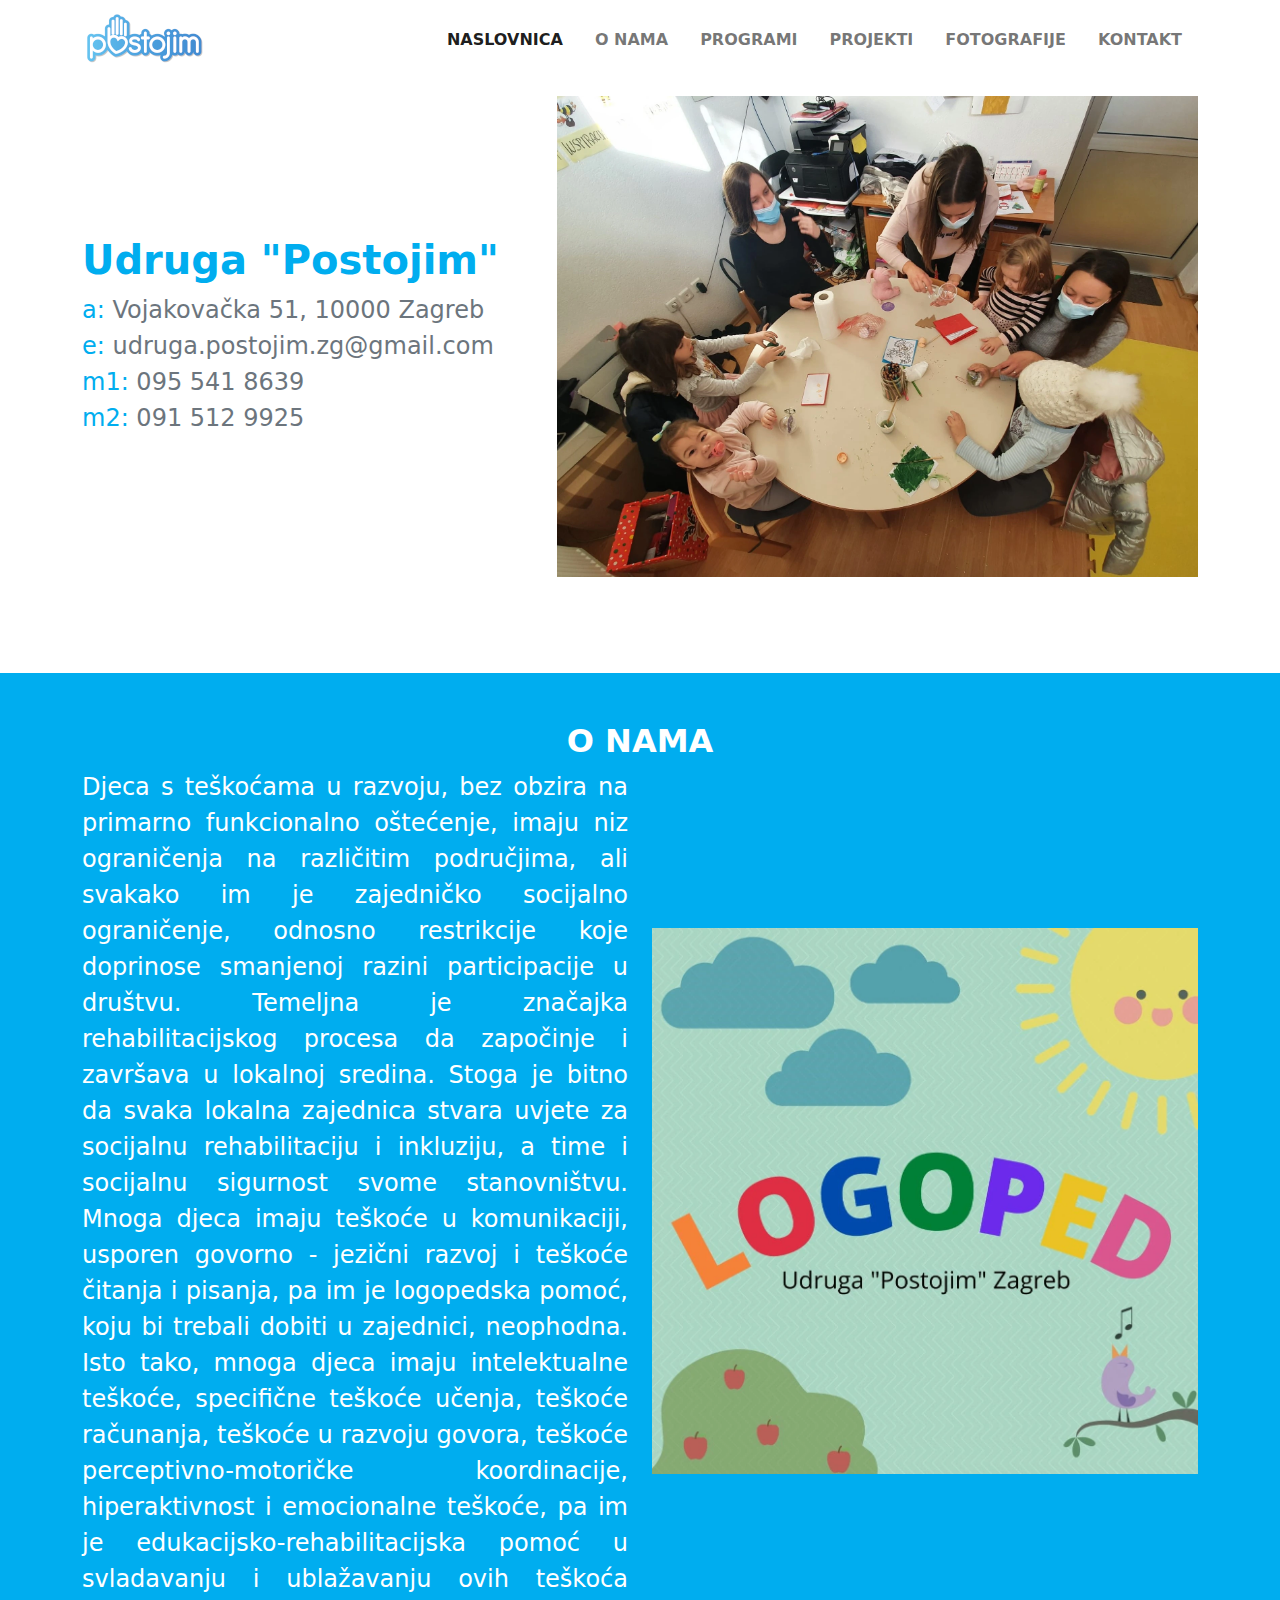
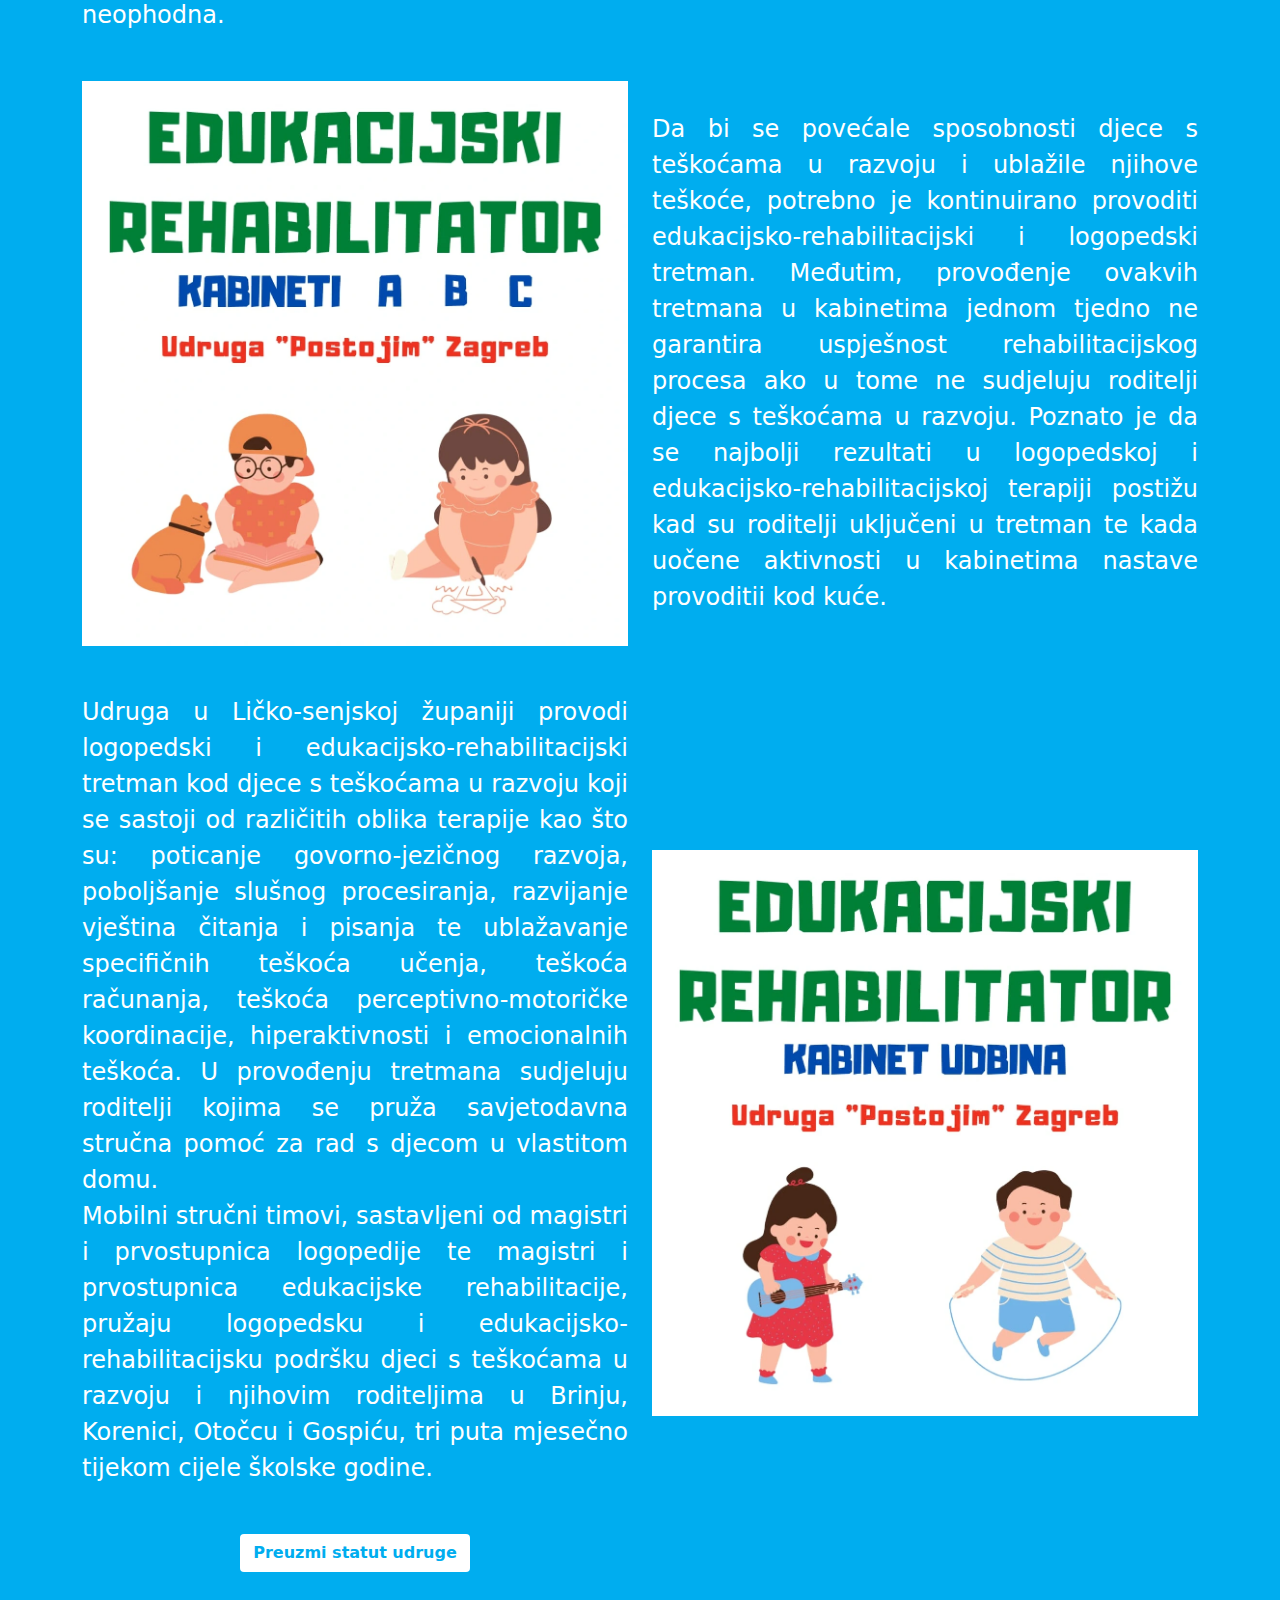
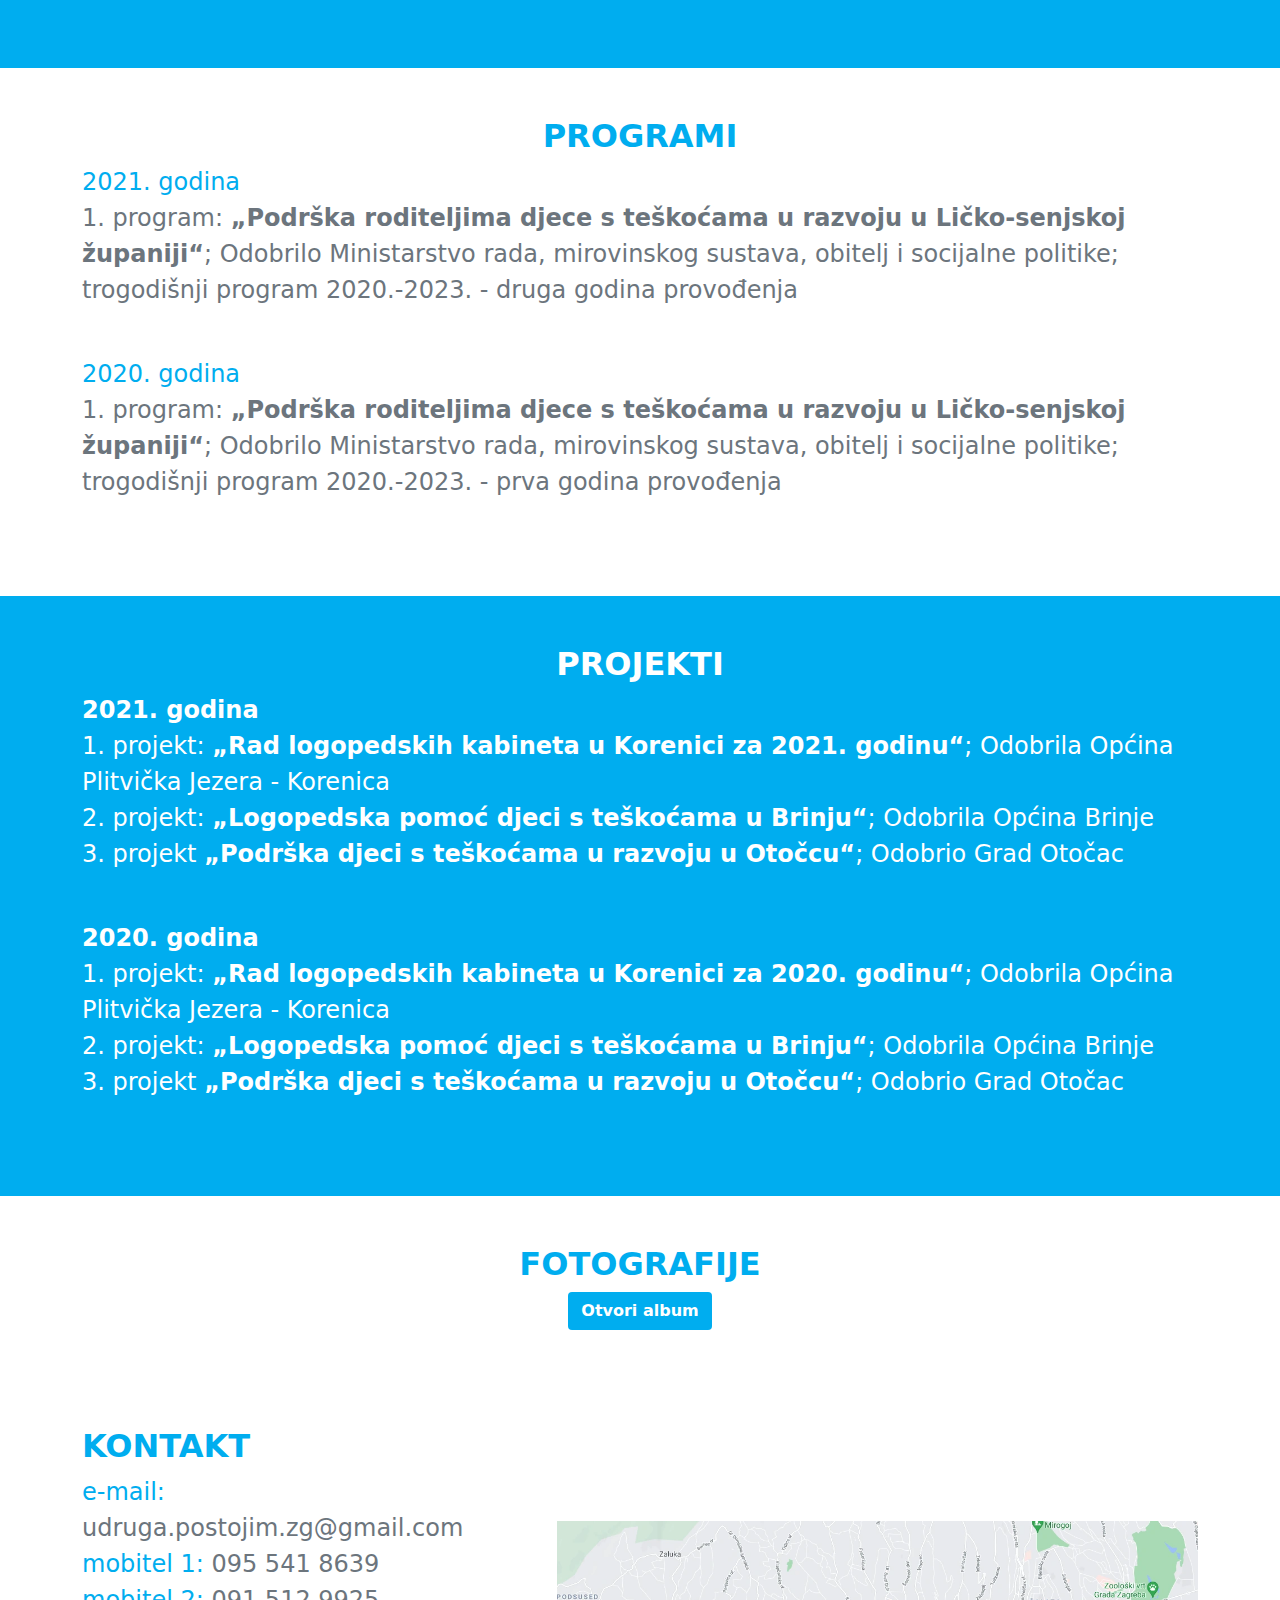
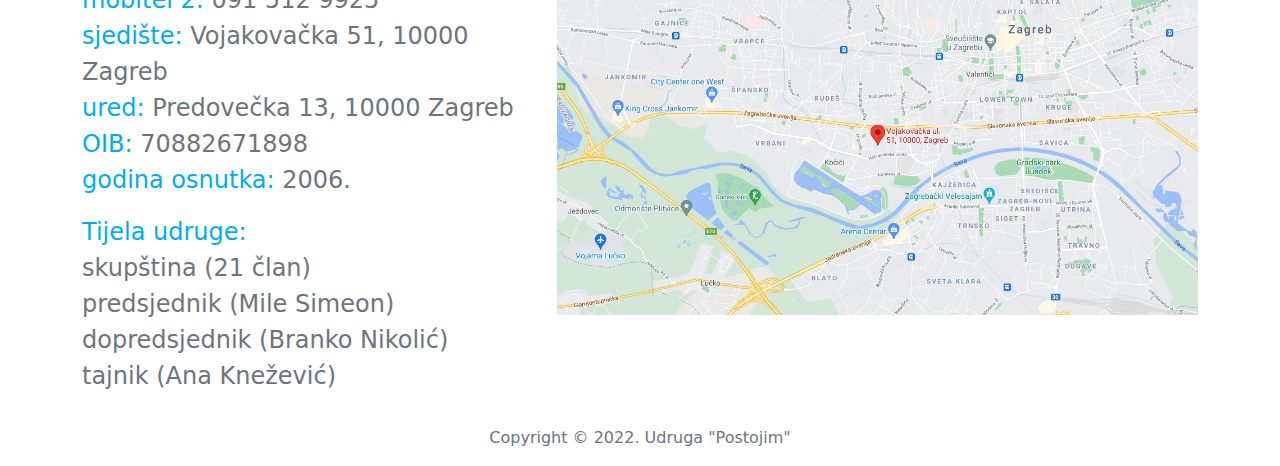
==== commit b09bb3af: "photo album" ====
--- a/index.html
+++ b/index.html
@@ -22,8 +22,9 @@
   <link href="vendors/bootstrap/bootstrap.css" rel="stylesheet">
 
   <!--Scripts-->
-  <script src="vendors/bootstrap/bootstrap.min.js"></script>
-  <script src="vendors/jquery/jquery.min.js"></script>
+  <script src="https://cdn.jsdelivr.net/npm/bootstrap@5.1.3/dist/js/bootstrap.min.js" integrity="sha384-QJHtvGhmr9XOIpI6YVutG+2QOK9T+ZnN4kzFN1RtK3zEFEIsxhlmWl5/YESvpZ13" crossorigin="anonymous"></script>
+  <script src="https://code.jquery.com/jquery-3.6.0.slim.min.js"
+    integrity="sha256-u7e5khyithlIdTpu22PHhENmPcRdFiHRjhAuHcs05RI=" crossorigin="anonymous"></script>
 
 </head>
 
@@ -59,8 +60,8 @@
   <section id="home" class="py-5">
     <div class="container pt-5">
       <div class="row align-items-center">
-        <!--<div class="col-md-5 col-lg-7 order-0 order-md-1 text-end"><img class="pb-5 w-100"
-            src="assets/images/gallery/naslovna.webp" alt="Naslovna slika"></div>-->
+        <div class="col-md-5 col-lg-7 order-0 order-md-1 text-end"><img class="pb-5 w-100"
+            src="assets/images/gallery/naslovna.webp" alt="Naslovna slika"></div>
         <div class="col-md-7 col-lg-5 py-6 text-md-start text-center">
           <h1 class="fw-bold text-primary" style="font-size:2.5rem">Udruga "Postojim"</h1>
           <p class="mb-5 fw-medium fs-4 text-secondary"><span class="text-primary">a:</span> Vojakovačka 51,</span>
@@ -102,15 +103,15 @@
             <div class="col-lg-6 order-1 order-lg-0"><img class="pb-5 w-100"
                 src="assets/images/gallery/postojim-abc.webp" alt="Logoped"></div>
             <p class="col-lg-6 mb-5 fw-medium fs-4" style="text-align: justify;">Da bi se
-                povećale
-                sposobnosti djece s teškoćama u razvoju i ublažile njihove
-                teškoće, potrebno je kontinuirano provoditi edukacijsko-rehabilitacijski i logopedski tretman. Međutim,
-                provođenje ovakvih tretmana u kabinetima jednom tjedno ne garantira uspješnost rehabilitacijskog procesa
-                ako
-                u tome ne sudjeluju roditelji djece s teškoćama u razvoju. Poznato je da se najbolji rezultati u
-                logopedskoj
-                i edukacijsko-rehabilitacijskoj terapiji postižu kad su roditelji uključeni u tretman te kada uočene
-                aktivnosti u kabinetima nastave provoditii kod kuće.</p>
+              povećale
+              sposobnosti djece s teškoćama u razvoju i ublažile njihove
+              teškoće, potrebno je kontinuirano provoditi edukacijsko-rehabilitacijski i logopedski tretman. Međutim,
+              provođenje ovakvih tretmana u kabinetima jednom tjedno ne garantira uspješnost rehabilitacijskog procesa
+              ako
+              u tome ne sudjeluju roditelji djece s teškoćama u razvoju. Poznato je da se najbolji rezultati u
+              logopedskoj
+              i edukacijsko-rehabilitacijskoj terapiji postižu kad su roditelji uključeni u tretman te kada uočene
+              aktivnosti u kabinetima nastave provoditii kod kuće.</p>
           </div>
           <div class="row align-items-center">
             <div class="col-lg-6 order-1 order-lg-1"><img class="pb-5 w-100"
@@ -182,7 +183,8 @@
               pomoć
               djeci s teškoćama u Brinju“</span>; Odobrila Općina Brinje<br>3. projekt <span class="fw-bold">„Podrška
               djeci s teškoćama u razvoju u
-              Otočcu“</span>; Odobrio Grad Otočac</p>
+              Otočcu“</span>; Odobrio Grad Otočac
+          </p>
         </div>
       </div>
     </div>
@@ -193,7 +195,7 @@
       <div class="row flex-center">
         <div class="text-center text-secondary">
           <h6 class="fs-2 lh-sm text-uppercase fw-bold text-primary">fotografije</h6>
-          <a class="btn bg-primary text-white fw-bold" target="_blank" href="photoAlbum.html">Otvori album</a>
+          <a class="btn bg-primary text-white fw-bold" href="photoAlbum.html">Otvori album</a>
         </div>
       </div>
     </div>
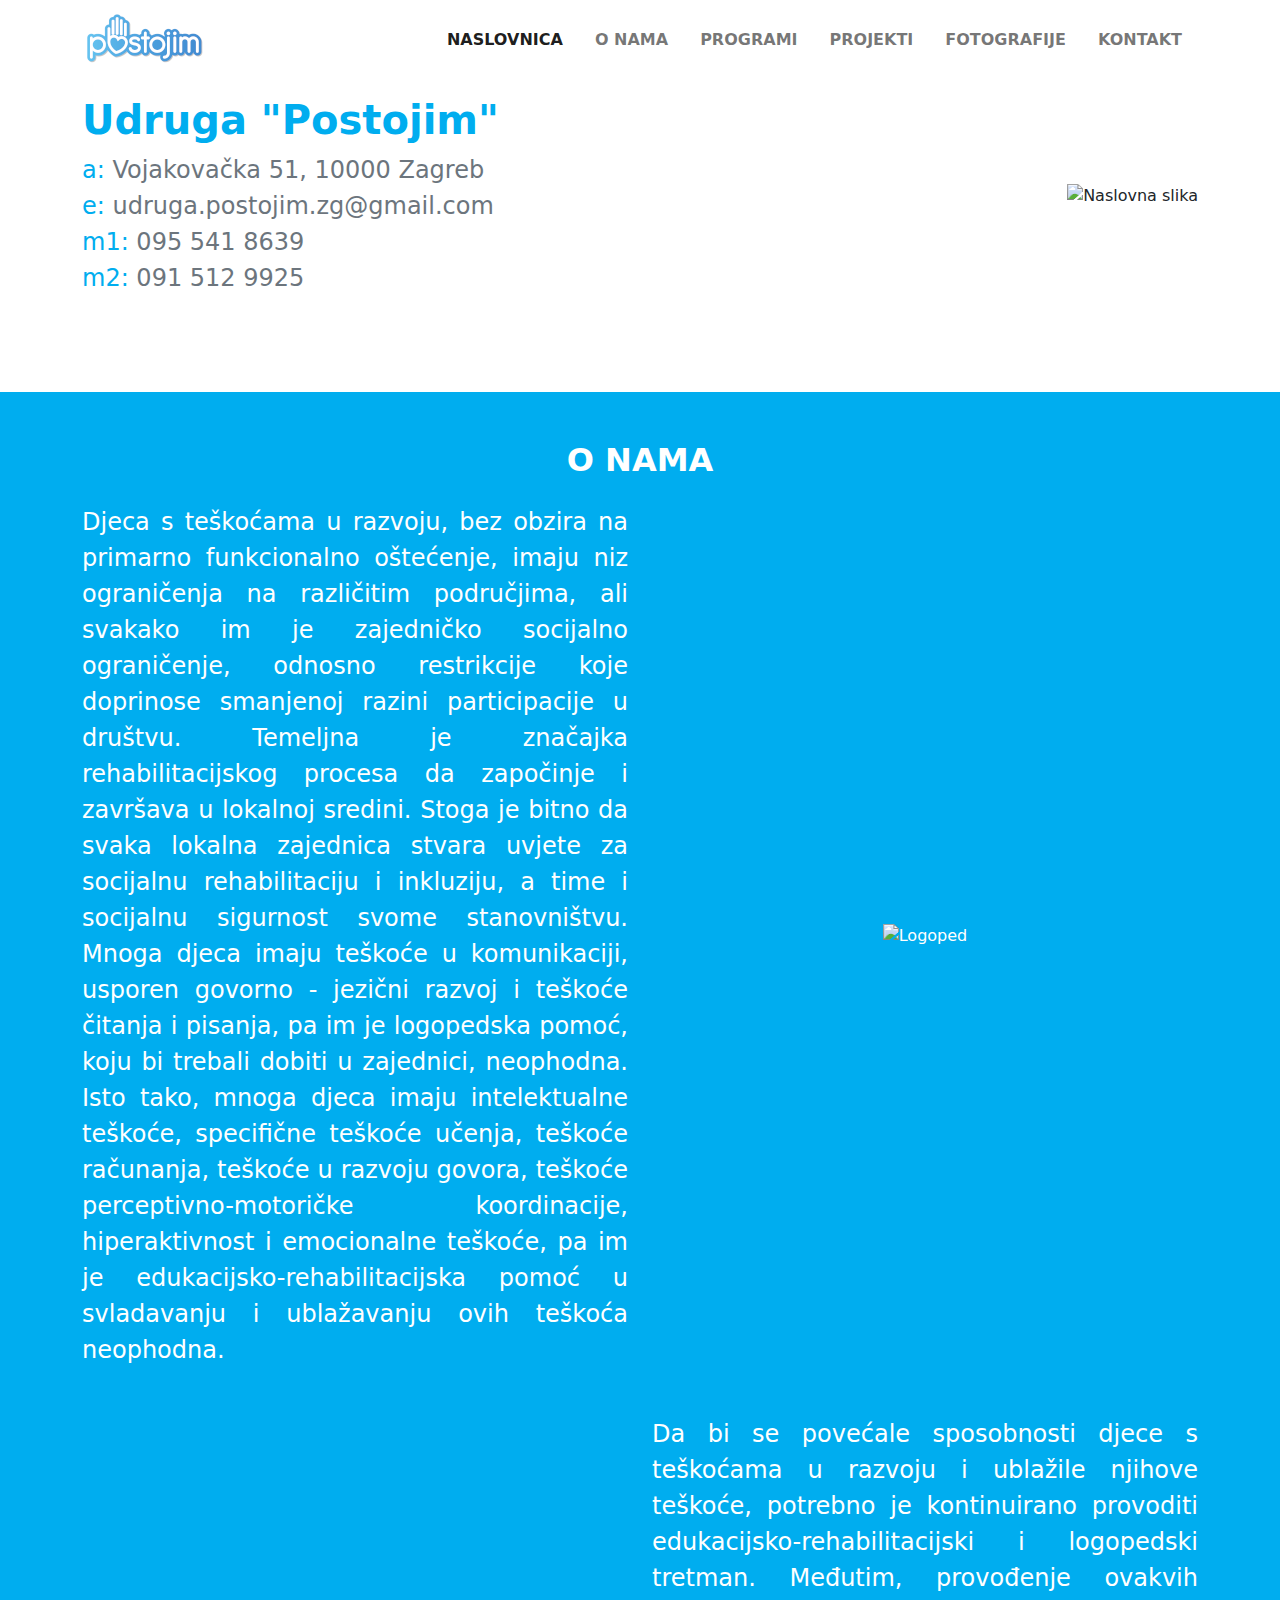
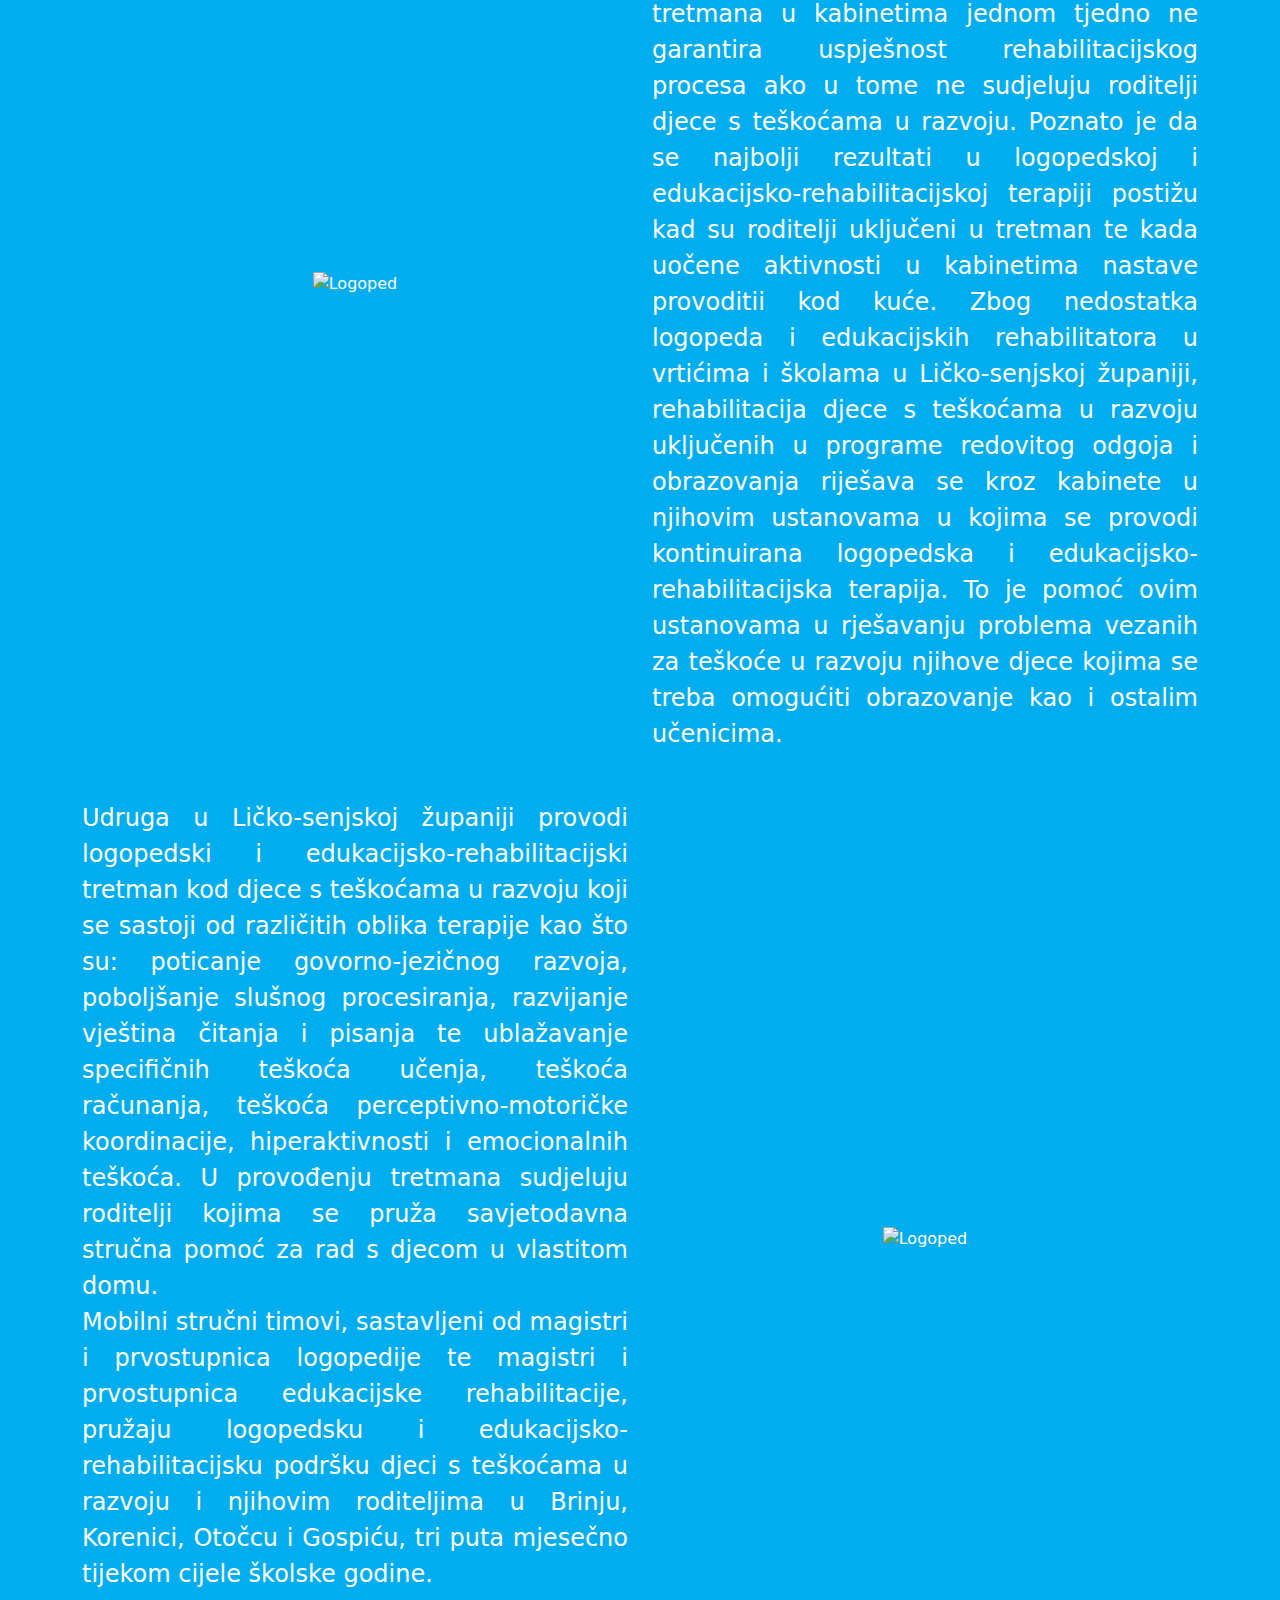
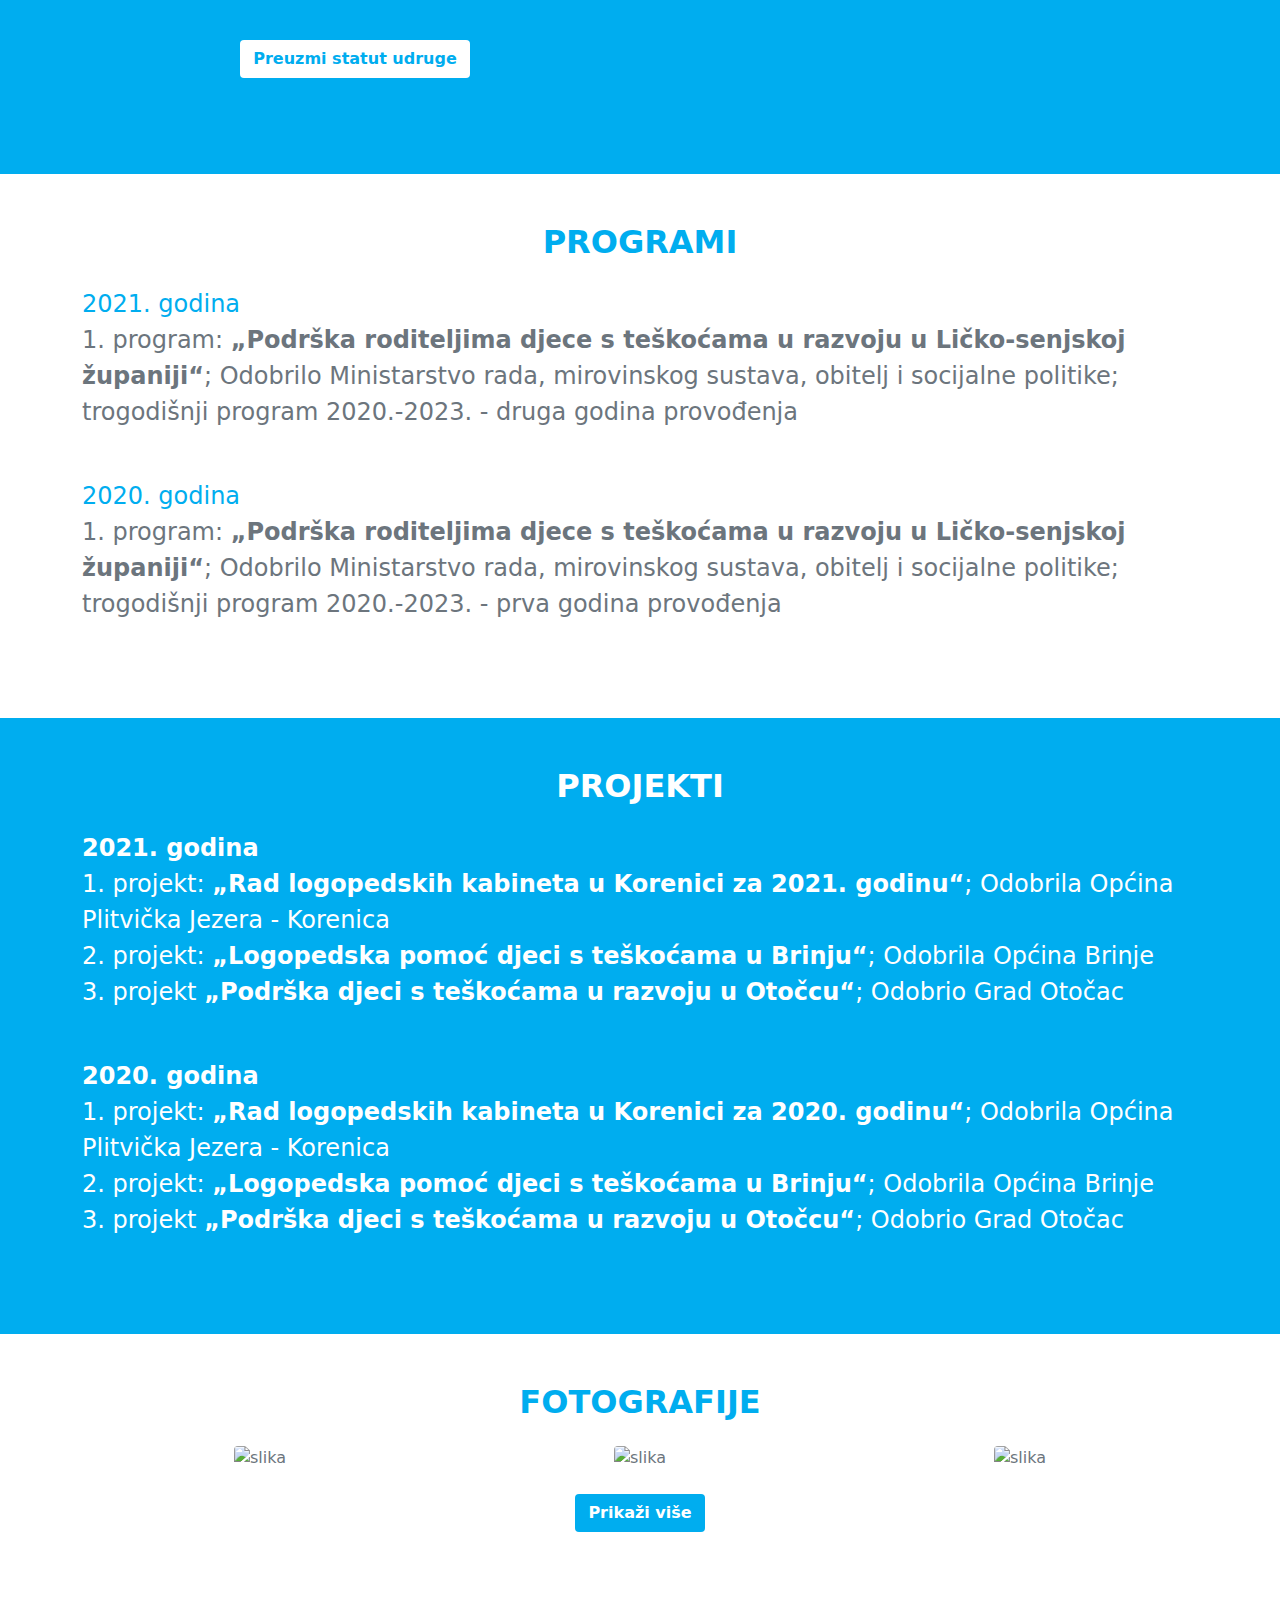
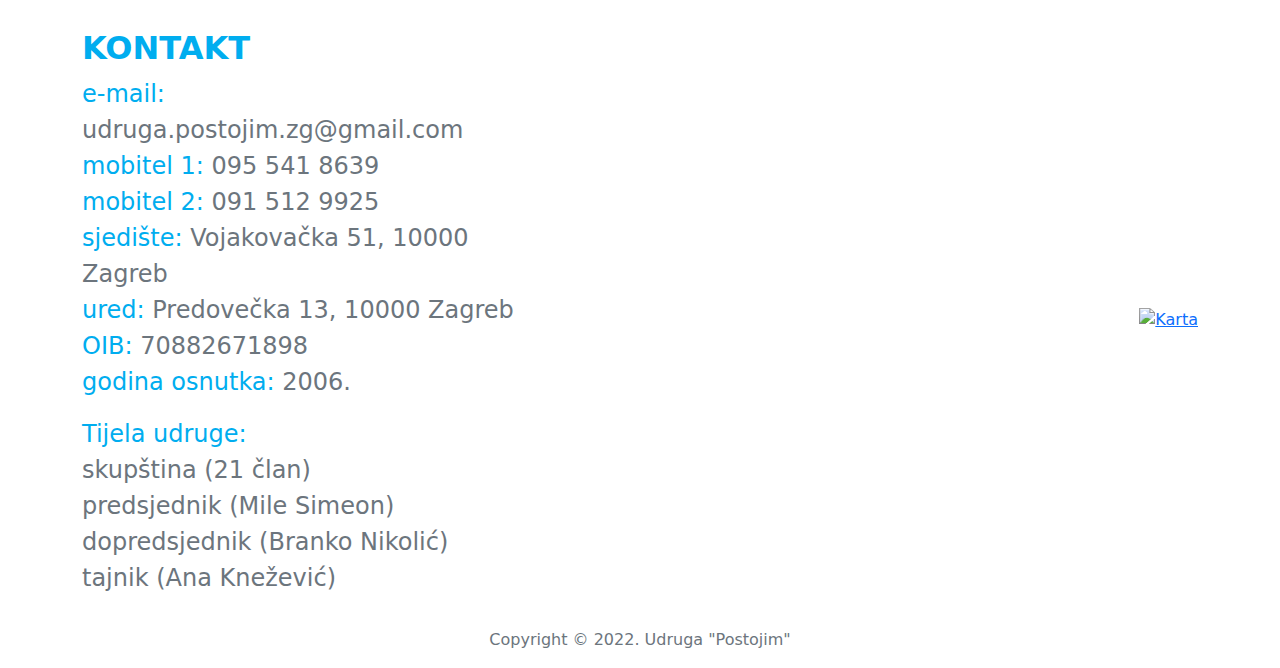
==== commit b1eb0190: "photo album order" ====
--- a/index.html
+++ b/index.html
@@ -21,11 +21,6 @@
   <!--Stylesheets-->
   <link href="vendors/bootstrap/bootstrap.css" rel="stylesheet">
 
-  <!--Scripts-->
-  <script src="https://cdn.jsdelivr.net/npm/bootstrap@5.1.3/dist/js/bootstrap.min.js" integrity="sha384-QJHtvGhmr9XOIpI6YVutG+2QOK9T+ZnN4kzFN1RtK3zEFEIsxhlmWl5/YESvpZ13" crossorigin="anonymous"></script>
-  <script src="https://code.jquery.com/jquery-3.6.0.slim.min.js"
-    integrity="sha256-u7e5khyithlIdTpu22PHhENmPcRdFiHRjhAuHcs05RI=" crossorigin="anonymous"></script>
-
 </head>
 
 
@@ -33,7 +28,7 @@
   <header>
     <nav class="navbar navbar-expand-lg navbar-light fixed-top bg-white px-3 px-md-5 py-2 fs-6">
       <div class="container">
-        <a class="navbar-brand" href="index.html"><img class="me-3 d-inline-block" src="assets/images/gallery/logo.webp"
+        <a class="navbar-brand" href="index.html"><img class="me-3 d-inline-block" src="assets/images/gallery/logo.png"
             alt="Udruga Postojim Logo"></a>
         <button class="navbar-toggler collapsed" type="button" data-bs-toggle="collapse"
           data-bs-target="#navbarSupportedContent" aria-controls="navbarSupportedContent" aria-expanded="false"
@@ -61,7 +56,7 @@
     <div class="container pt-5">
       <div class="row align-items-center">
         <div class="col-md-5 col-lg-7 order-0 order-md-1 text-end"><img class="pb-5 w-100"
-            src="assets/images/gallery/naslovna.webp" alt="Naslovna slika"></div>
+            src="assets/images/gallery/naslovna-resized.jpg.webp" alt="Naslovna slika"></div>
         <div class="col-md-7 col-lg-5 py-6 text-md-start text-center">
           <h1 class="fw-bold text-primary" style="font-size:2.5rem">Udruga "Postojim"</h1>
           <p class="mb-5 fw-medium fs-4 text-secondary"><span class="text-primary">a:</span> Vojakovačka 51,</span>
@@ -78,10 +73,10 @@
     <div class="container">
       <div class="row flex-center">
         <div class="text-center text-white">
-          <h6 class="fs-2 text-center lh-sm text-uppercase fw-bold">o nama</h6>
+          <h6 class="fs-2 text-center lh-sm text-uppercase fw-bold mb-4">o nama</h6>
           <div class="row align-items-center">
-            <div class="col-lg-6 order-1 order-lg-1"><img class="pb-5 w-100" src="assets/images/gallery/logoped.webp"
-                alt="Logoped"></div>
+            <div class="col-lg-6 order-1 order-lg-1"><img class="pb-5 w-100"
+                src="assets/images/gallery/logoped.jpg.webp" alt="Logoped"></div>
             <p class="col-lg-6 mb-5 fw-medium fs-4" style="text-align: justify;">Djeca s teškoćama u razvoju, bez obzira
               na primarno funkcionalno
               oštećenje,
@@ -89,7 +84,7 @@
               odnosno
               restrikcije koje doprinose smanjenoj razini participacije u društvu. Temeljna je značajka
               rehabilitacijskog
-              procesa da započinje i završava u lokalnoj sredina. Stoga je bitno da svaka lokalna zajednica stvara
+              procesa da započinje i završava u lokalnoj sredini. Stoga je bitno da svaka lokalna zajednica stvara
               uvjete za socijalnu rehabilitaciju i inkluziju, a time i socijalnu sigurnost svome stanovništvu. Mnoga
               djeca
               imaju teškoće u komunikaciji, usporen govorno - jezični razvoj i teškoće čitanja i pisanja, pa im je
@@ -101,21 +96,23 @@
           </div>
           <div class="row align-items-center">
             <div class="col-lg-6 order-1 order-lg-0"><img class="pb-5 w-100"
-                src="assets/images/gallery/postojim-abc.webp" alt="Logoped"></div>
-            <p class="col-lg-6 mb-5 fw-medium fs-4" style="text-align: justify;">Da bi se
-              povećale
-              sposobnosti djece s teškoćama u razvoju i ublažile njihove
-              teškoće, potrebno je kontinuirano provoditi edukacijsko-rehabilitacijski i logopedski tretman. Međutim,
-              provođenje ovakvih tretmana u kabinetima jednom tjedno ne garantira uspješnost rehabilitacijskog procesa
-              ako
-              u tome ne sudjeluju roditelji djece s teškoćama u razvoju. Poznato je da se najbolji rezultati u
-              logopedskoj
-              i edukacijsko-rehabilitacijskoj terapiji postižu kad su roditelji uključeni u tretman te kada uočene
-              aktivnosti u kabinetima nastave provoditii kod kuće.</p>
+                src="assets/images/gallery/postojim-abc.png.webp" alt="Logoped"></div>
+            <p class="col-lg-6 mb-5 fw-medium fs-4" style="text-align: justify;">Da bi se povećale sposobnosti djece s
+              teškoćama u razvoju i ublažile njihove teškoće, potrebno je kontinuirano provoditi
+              edukacijsko-rehabilitacijski i logopedski tretman. Međutim, provođenje ovakvih tretmana u kabinetima
+              jednom tjedno ne garantira uspješnost rehabilitacijskog procesa ako u tome ne sudjeluju roditelji djece s
+              teškoćama u razvoju. Poznato je da se najbolji rezultati u logopedskoj i edukacijsko-rehabilitacijskoj
+              terapiji postižu kad su roditelji uključeni u tretman te kada uočene aktivnosti u kabinetima nastave
+              provoditii kod kuće.
+              Zbog nedostatka logopeda i edukacijskih rehabilitatora u vrtićima i školama u Ličko-senjskoj županiji,
+              rehabilitacija djece s teškoćama u razvoju uključenih u programe redovitog odgoja i obrazovanja riješava
+              se kroz kabinete u njihovim ustanovama u kojima se provodi kontinuirana logopedska i
+              edukacijsko-rehabilitacijska terapija. To je pomoć ovim ustanovama u rješavanju problema vezanih za
+              teškoće u razvoju njihove djece kojima se treba omogućiti obrazovanje kao i ostalim učenicima.</p>
           </div>
           <div class="row align-items-center">
             <div class="col-lg-6 order-1 order-lg-1"><img class="pb-5 w-100"
-                src="assets/images/gallery/postojim-udbina.webp" alt="Logoped"></div>
+                src="assets/images/gallery/postojim-udbina.png.webp" alt="Logoped"></div>
             <div class="col-lg-6">
               <p class="mb-5 fw-medium fs-4" style="text-align: justify;">Udruga u
                 Ličko-senjskoj županiji provodi
@@ -146,7 +143,7 @@
     <div class="container">
       <div class="row flex-center">
         <div class="text-md-start text-secondary">
-          <h6 class="fs-2 lh-sm text-uppercase fw-bold text-center text-primary">programi</h6>
+          <h6 class="fs-2 lh-sm text-uppercase fw-bold text-center text-primary  mb-4">programi</h6>
           <p class="mb-5 fw-medium fs-4 text-secondary"><span class="text-primary">2021. godina</span><br>1. program:
             <span class="fw-bold">„Podrška roditeljima djece s teškoćama u razvoju u
               Ličko-senjskoj županiji“</span>; Odobrilo Ministarstvo rada, mirovinskog sustava, obitelj i socijalne
@@ -166,7 +163,7 @@
     <div class="container">
       <div class="row flex-center">
         <div class="text-md-start text-white">
-          <h6 class="fs-2 lh-sm text-uppercase fw-bold text-center">projekti</h6>
+          <h6 class="fs-2 lh-sm text-uppercase fw-bold text-center mb-4">projekti</h6>
           <p class="mb-5 fw-medium fs-4"><span class="fw-bold">2021. godina</span><br>1. projekt: <span
               class="fw-bold">„Rad logopedskih
               kabineta u Korenici za 2021. godinu“</span>; Odobrila Općina Plitvička Jezera - Korenica<br>2. projekt:
@@ -192,12 +189,23 @@
 
   <section id="photo" class="py-5">
     <div class="container">
-      <div class="row flex-center">
-        <div class="text-center text-secondary">
-          <h6 class="fs-2 lh-sm text-uppercase fw-bold text-primary">fotografije</h6>
-          <a class="btn bg-primary text-white fw-bold" href="photoAlbum.html">Otvori album</a>
-        </div>
-      </div>
+      <div class="row flex-center text-center text-secondary">
+        <h6 class="fs-2 lh-sm text-uppercase fw-bold text-primary mb-4">fotografije</h6>
+        <div class="col-lg-4 col-md-12 mb-4 mb-lg-0">
+          <img src="assets/images/album/resized-bd59b020-6c51-4dcf-b4ab-2e38e7540ed9.jpg" class="w-100 rounded mb-4"
+            alt="slika">
+        </div>
+        <div class="col-lg-4 mb-4 mb-lg-0">
+          <img src="assets/images/album/resized-1645119322640.jpg" class="w-100 rounded mb-4" alt="slika">
+        </div>
+        <div class="col-lg-4 mb-4 mb-lg-0">
+          <img src="assets/images/album/resized-1645119322711.jpg" class="w-100 rounded mb-4" alt="slika">
+        </div>
+      </div>
+      <div class="text-center">
+        <a class="btn bg-primary text-white fw-bold" href="photoAlbum.html">Prikaži više</a>
+      </div>
+    </div>
     </div>
   </section>
 
@@ -205,7 +213,7 @@
     <div class="container">
       <div class="row align-items-center">
         <div class="col-md-5 col-lg-7 order-1 text-end"><a href="https://goo.gl/maps/q5VokCzxaBbJ7x5w8"
-            target="_blank"><img class="w-100" src="assets/images/gallery/map.webp" alt="Karta"></a></div>
+            target="_blank"><img class="w-100" src="assets/images/gallery/map.png.webp" alt="Karta"></a></div>
         <div class="col-md-7 col-lg-5 py-6 text-md-start text-center text-secondary">
           <h6 class="fs-2 lh-sm text-uppercase fw-bold text-primary">Kontakt</h6>
           <p class="fw-medium fs-4 text-secondary"><span class="text-primary">e-mail:</span>
@@ -230,7 +238,13 @@
     </div>
   </section>
 
-  <!--Script-->
+  <!--Scripts-->
+  <script src="https://cdn.jsdelivr.net/npm/bootstrap@5.1.3/dist/js/bootstrap.min.js"
+    integrity="sha384-QJHtvGhmr9XOIpI6YVutG+2QOK9T+ZnN4kzFN1RtK3zEFEIsxhlmWl5/YESvpZ13"
+    crossorigin="anonymous"></script>
+  <script src="https://code.jquery.com/jquery-3.6.0.slim.min.js"
+    integrity="sha256-u7e5khyithlIdTpu22PHhENmPcRdFiHRjhAuHcs05RI=" crossorigin="anonymous"></script>
+
   <script>
     $(document).ready(function () {
       $(".nav-link").bind("click", function (event) {
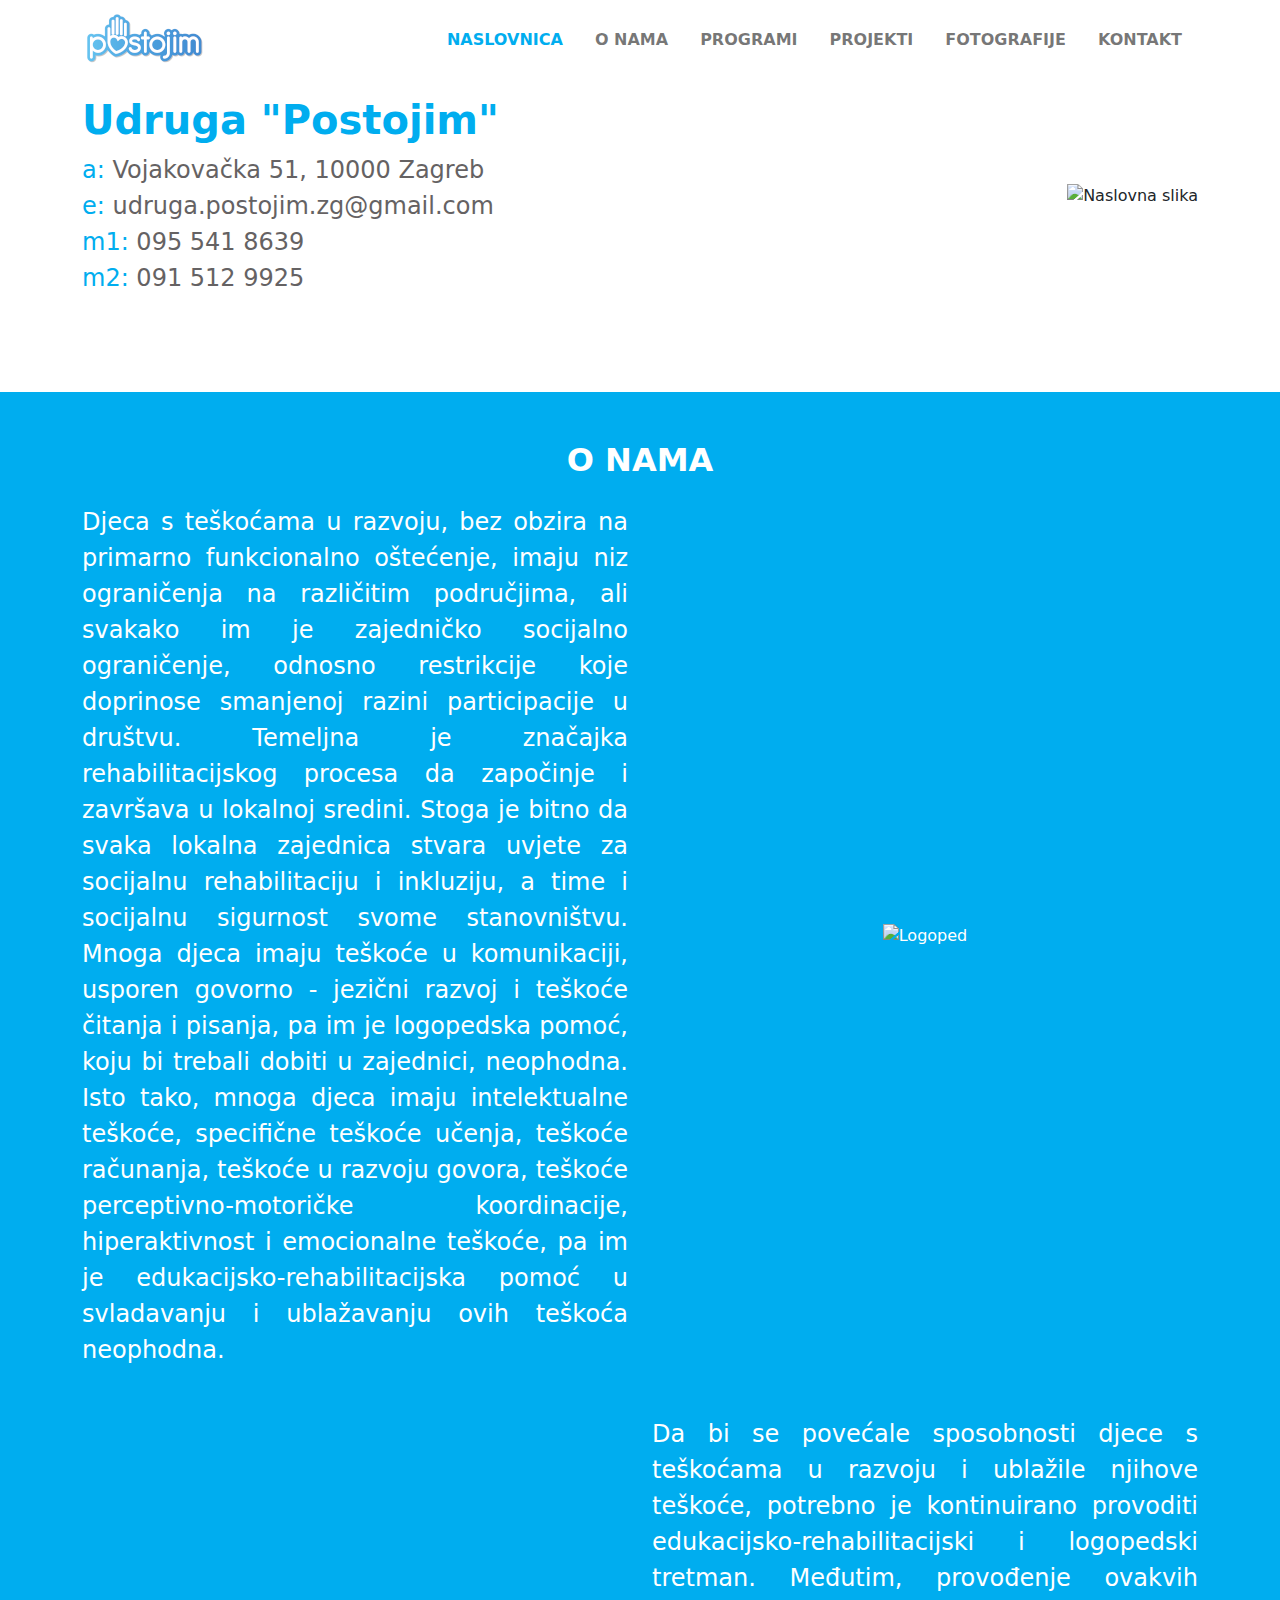
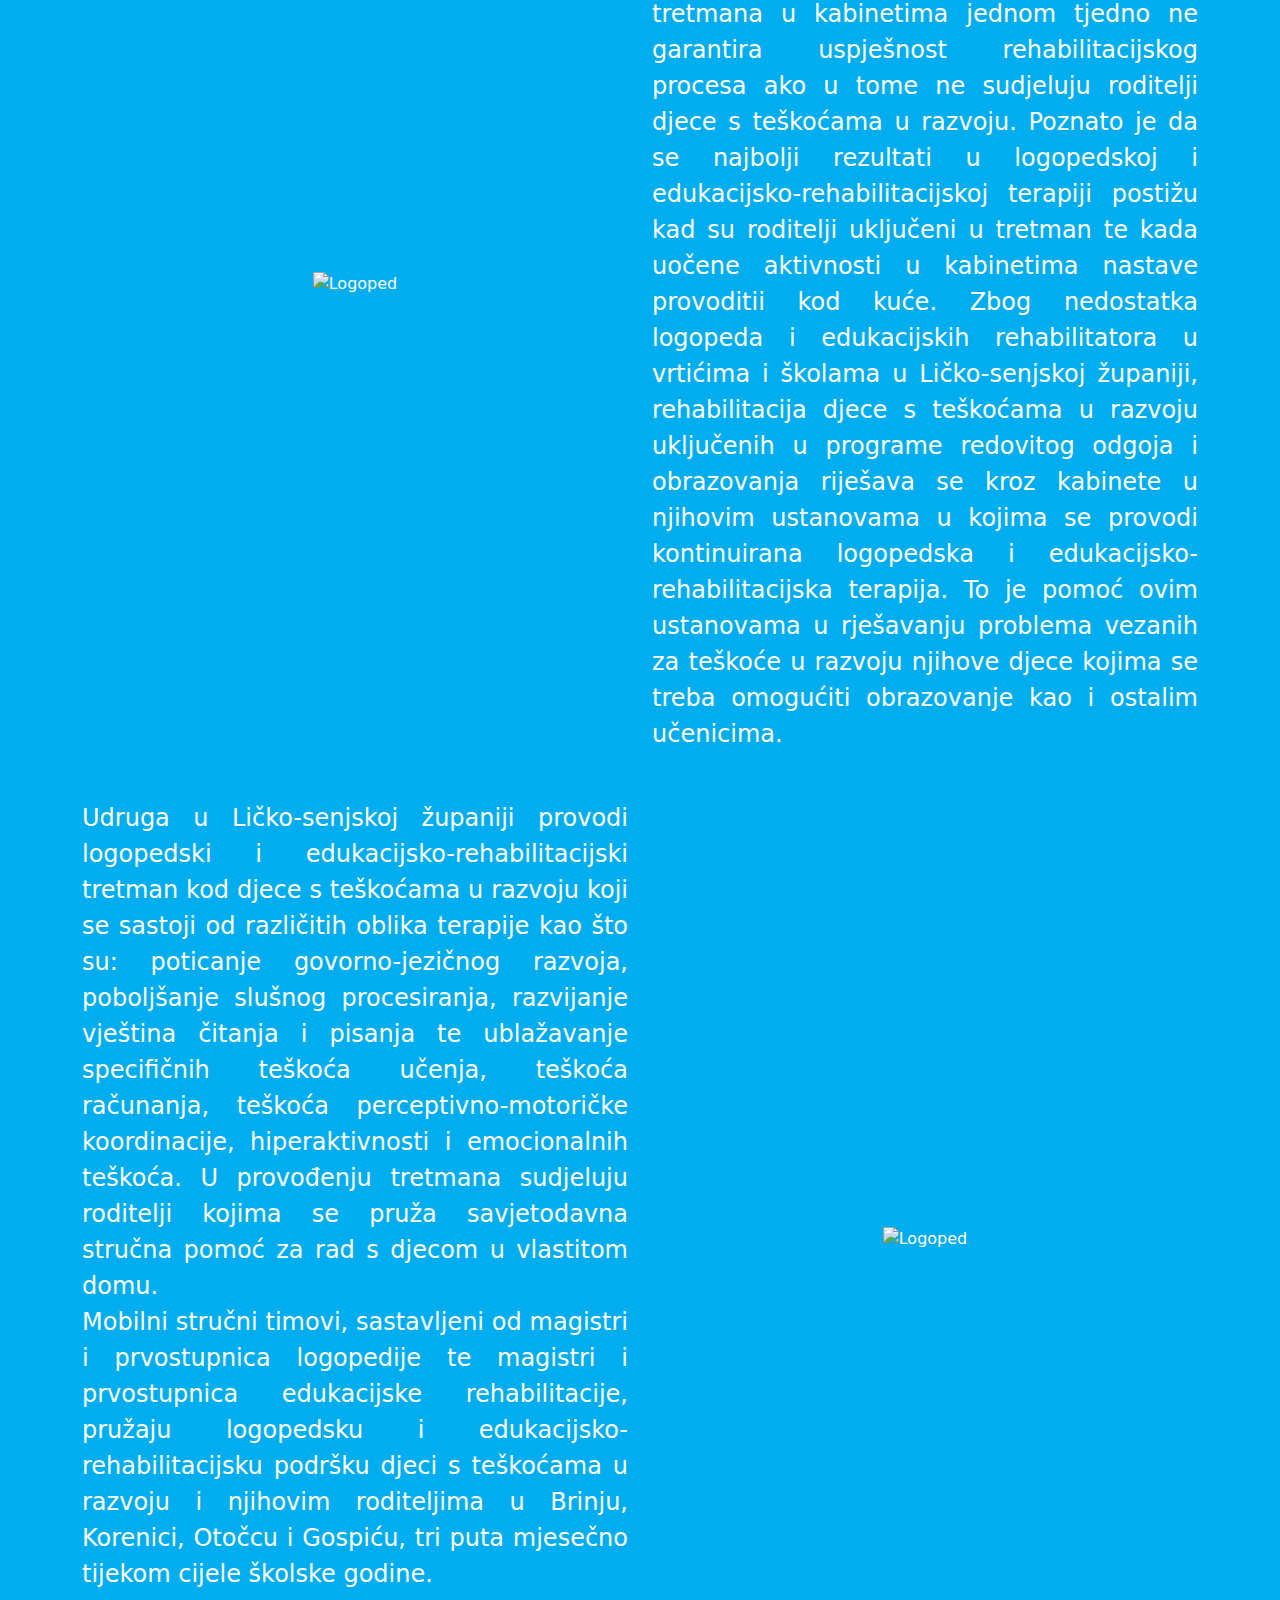
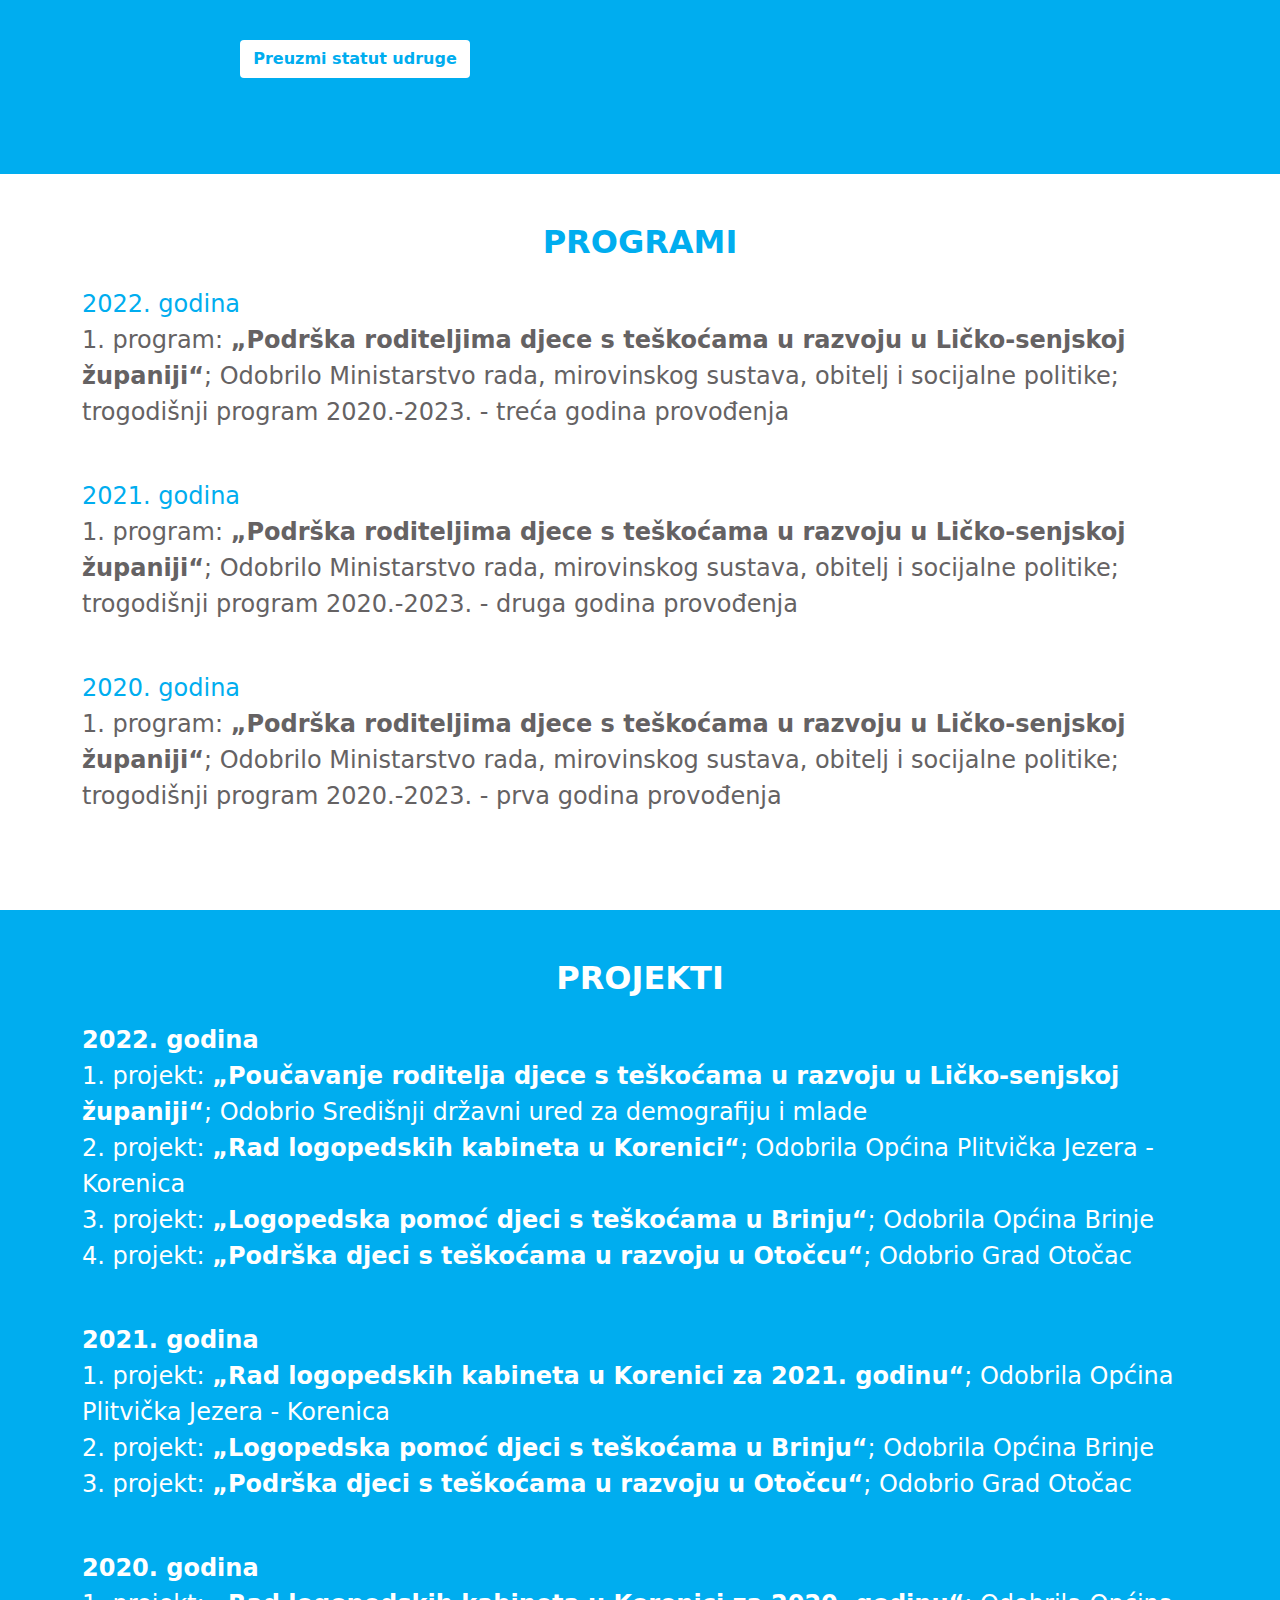
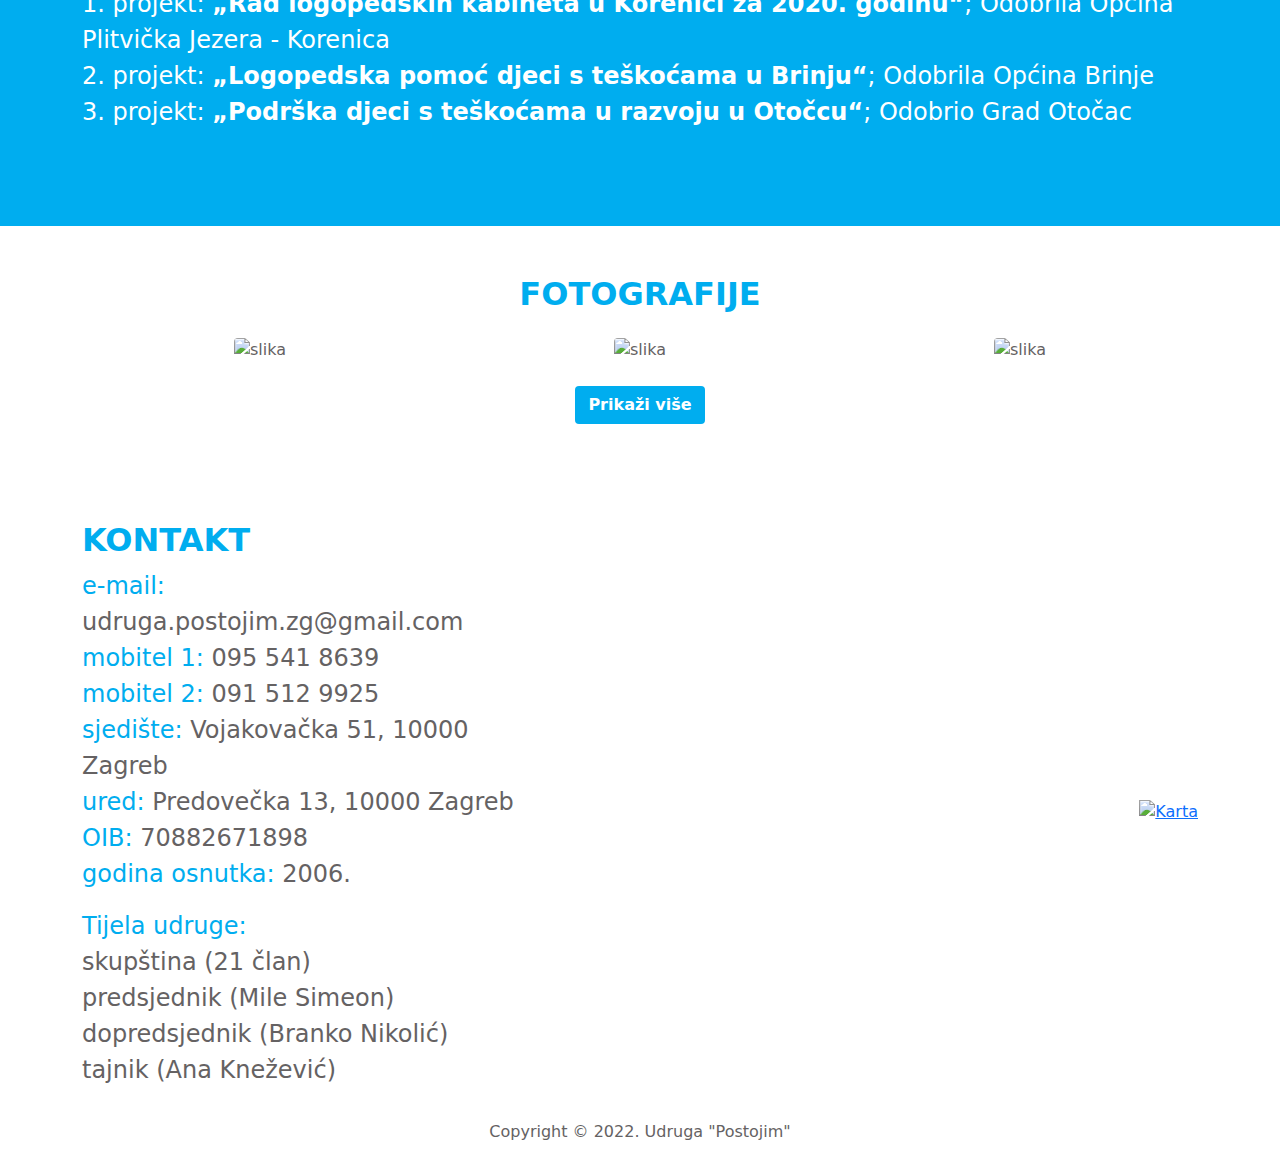
==== commit 244a4347: "Added programs and projects for 2022." ====
--- a/index.html
+++ b/index.html
@@ -1,321 +1,338 @@
-<!DOCTYPE html>
-<html lang="hr" dir="ltr">
-
-<head>
-
-  <!--Meta-->
-  <meta charset="utf-8">
-  <meta name="viewport" content="width=device-width, initial-scale=1">
-  <meta name="theme-color" content="#ffffff">
-
-  <!--Title-->
-  <title>Udruga "Postojim"</title>
-
-  <!--Favicons-->
-  <link rel="shortcut icon" type="image/png" href="assets/images/favicons/favicon.png">
-  <link rel="apple-touch-icon" sizes="180x180" href="assets/images/favicons/favicon-32x32.png">
-  <link rel="icon" type="image/png" sizes="16x16" href="assets/images/favicons/apple-touch-icon.png">
-  <link rel="icon" type="image/png" sizes="32x32" href="assets/images/favicons/favicon-16x16.png">
-  <meta name="msapplication-TileImage" content="assets/images/favicons/mstile-150x150.png">
-
-  <!--Stylesheets-->
-  <link href="vendors/bootstrap/bootstrap.css" rel="stylesheet">
-
-</head>
-
-
-<body>
-  <header>
-    <nav class="navbar navbar-expand-lg navbar-light fixed-top bg-white px-3 px-md-5 py-2 fs-6">
-      <div class="container">
-        <a class="navbar-brand" href="index.html"><img class="me-3 d-inline-block" src="assets/images/gallery/logo.png"
-            alt="Udruga Postojim Logo"></a>
-        <button class="navbar-toggler collapsed" type="button" data-bs-toggle="collapse"
-          data-bs-target="#navbarSupportedContent" aria-controls="navbarSupportedContent" aria-expanded="false"
-          aria-label="Toggle navigation"><span class="navbar-toggler-icon"></span></button>
-        <div class="collapse navbar-collapse" id="navbarSupportedContent">
-          <ul class="navbar-nav" style="margin-left:auto">
-            <li class="nav-item px-2"><a class="nav-link active home-link fw-bold" href="#home">NASLOVNICA</a>
-            </li>
-            <li class="nav-item px-2"><a class="nav-link aboutUs-link fw-bold" href="#aboutUs">O NAMA</a>
-            </li>
-            <li class="nav-item px-2"><a class="nav-link programs-link fw-bold" href="#programs">PROGRAMI</a>
-            </li>
-            <li class="nav-item px-2"><a class="nav-link projects-link fw-bold" href="#projects">PROJEKTI</a>
-            </li>
-            <li class="nav-item px-2"><a class="nav-link photo-link fw-bold" href="#photo">FOTOGRAFIJE</a>
-            </li>
-            <li class="nav-item px-2"><a class="nav-link contact-link fw-bold" href="#contact">KONTAKT</a>
-            </li>
-          </ul>
-        </div>
-      </div>
-    </nav>
-  </header>
-  <section id="home" class="py-5">
-    <div class="container pt-5">
-      <div class="row align-items-center">
-        <div class="col-md-5 col-lg-7 order-0 order-md-1 text-end"><img class="pb-5 w-100"
-            src="assets/images/gallery/naslovna-resized.jpg.webp" alt="Naslovna slika"></div>
-        <div class="col-md-7 col-lg-5 py-6 text-md-start text-center">
-          <h1 class="fw-bold text-primary" style="font-size:2.5rem">Udruga "Postojim"</h1>
-          <p class="mb-5 fw-medium fs-4 text-secondary"><span class="text-primary">a:</span> Vojakovačka 51,</span>
-            10000
-            Zagreb<br class="d-block"><span class="text-primary">e:</span>
-            udruga.postojim.zg@gmail.com<br class="d-block"><span class="text-primary">m1:</span> 095 541 8639<br
-              class="d-block"><span class="text-primary">m2:</span> 091 512 9925</p>
-        </div>
-      </div>
-    </div>
-  </section>
-
-  <section id="aboutUs" class="py-5" style="background-color:#00adef">
-    <div class="container">
-      <div class="row flex-center">
-        <div class="text-center text-white">
-          <h6 class="fs-2 text-center lh-sm text-uppercase fw-bold mb-4">o nama</h6>
-          <div class="row align-items-center">
-            <div class="col-lg-6 order-1 order-lg-1"><img class="pb-5 w-100"
-                src="assets/images/gallery/logoped.jpg.webp" alt="Logoped"></div>
-            <p class="col-lg-6 mb-5 fw-medium fs-4" style="text-align: justify;">Djeca s teškoćama u razvoju, bez obzira
-              na primarno funkcionalno
-              oštećenje,
-              imaju niz ograničenja na različitim područjima, ali svakako im je zajedničko socijalno ograničenje,
-              odnosno
-              restrikcije koje doprinose smanjenoj razini participacije u društvu. Temeljna je značajka
-              rehabilitacijskog
-              procesa da započinje i završava u lokalnoj sredini. Stoga je bitno da svaka lokalna zajednica stvara
-              uvjete za socijalnu rehabilitaciju i inkluziju, a time i socijalnu sigurnost svome stanovništvu. Mnoga
-              djeca
-              imaju teškoće u komunikaciji, usporen govorno - jezični razvoj i teškoće čitanja i pisanja, pa im je
-              logopedska pomoć, koju bi trebali dobiti u zajednici, neophodna. Isto tako, mnoga djeca imaju
-              intelektualne
-              teškoće, specifične teškoće učenja, teškoće računanja, teškoće u razvoju govora, teškoće
-              perceptivno-motoričke koordinacije, hiperaktivnost i emocionalne teškoće, pa im je
-              edukacijsko-rehabilitacijska pomoć u svladavanju i ublažavanju ovih teškoća neophodna.</p>
-          </div>
-          <div class="row align-items-center">
-            <div class="col-lg-6 order-1 order-lg-0"><img class="pb-5 w-100"
-                src="assets/images/gallery/postojim-abc.png.webp" alt="Logoped"></div>
-            <p class="col-lg-6 mb-5 fw-medium fs-4" style="text-align: justify;">Da bi se povećale sposobnosti djece s
-              teškoćama u razvoju i ublažile njihove teškoće, potrebno je kontinuirano provoditi
-              edukacijsko-rehabilitacijski i logopedski tretman. Međutim, provođenje ovakvih tretmana u kabinetima
-              jednom tjedno ne garantira uspješnost rehabilitacijskog procesa ako u tome ne sudjeluju roditelji djece s
-              teškoćama u razvoju. Poznato je da se najbolji rezultati u logopedskoj i edukacijsko-rehabilitacijskoj
-              terapiji postižu kad su roditelji uključeni u tretman te kada uočene aktivnosti u kabinetima nastave
-              provoditii kod kuće.
-              Zbog nedostatka logopeda i edukacijskih rehabilitatora u vrtićima i školama u Ličko-senjskoj županiji,
-              rehabilitacija djece s teškoćama u razvoju uključenih u programe redovitog odgoja i obrazovanja riješava
-              se kroz kabinete u njihovim ustanovama u kojima se provodi kontinuirana logopedska i
-              edukacijsko-rehabilitacijska terapija. To je pomoć ovim ustanovama u rješavanju problema vezanih za
-              teškoće u razvoju njihove djece kojima se treba omogućiti obrazovanje kao i ostalim učenicima.</p>
-          </div>
-          <div class="row align-items-center">
-            <div class="col-lg-6 order-1 order-lg-1"><img class="pb-5 w-100"
-                src="assets/images/gallery/postojim-udbina.png.webp" alt="Logoped"></div>
-            <div class="col-lg-6">
-              <p class="mb-5 fw-medium fs-4" style="text-align: justify;">Udruga u
-                Ličko-senjskoj županiji provodi
-                logopedski i
-                edukacijsko-rehabilitacijski tretman kod djece s teškoćama u razvoju koji se sastoji od različitih
-                oblika
-                terapije kao što su: poticanje govorno-jezičnog razvoja, poboljšanje slušnog procesiranja, razvijanje
-                vještina čitanja i pisanja te ublažavanje specifičnih teškoća učenja, teškoća računanja, teškoća
-                perceptivno-motoričke koordinacije, hiperaktivnosti i emocionalnih teškoća. U provođenju tretmana
-                sudjeluju
-                roditelji kojima se pruža savjetodavna stručna pomoć za rad s djecom u vlastitom domu. <br>Mobilni
-                stručni
-                timovi, sastavljeni od magistri i prvostupnica logopedije te
-                magistri i prvostupnica edukacijske rehabilitacije, pružaju logopedsku i edukacijsko-rehabilitacijsku
-                podršku djeci s teškoćama u razvoju i njihovim roditeljima u Brinju,
-                Korenici, Otočcu i Gospiću, tri puta mjesečno tijekom cijele školske godine.</p>
-              <a class="btn bg-white text-primary fw-bold mb-5" target="_blank"
-                href="Udruga Postojim - statut.pdf">Preuzmi
-                statut udruge</a>
-            </div>
-          </div>
-        </div>
-      </div>
-    </div>
-  </section>
-
-  <section id="programs" class="py-5">
-    <div class="container">
-      <div class="row flex-center">
-        <div class="text-md-start text-secondary">
-          <h6 class="fs-2 lh-sm text-uppercase fw-bold text-center text-primary  mb-4">programi</h6>
-          <p class="mb-5 fw-medium fs-4 text-secondary"><span class="text-primary">2021. godina</span><br>1. program:
-            <span class="fw-bold">„Podrška roditeljima djece s teškoćama u razvoju u
-              Ličko-senjskoj županiji“</span>; Odobrilo Ministarstvo rada, mirovinskog sustava, obitelj i socijalne
-            politike;
-            trogodišnji program 2020.-2023. - druga godina provođenja
-          </p>
-          <p class="mb-5 fw-medium fs-4 text-secondary"><span class="text-primary">2020. godina</span><br>1. program:
-            <span class="fw-bold">„Podrška roditeljima djece s teškoćama u razvoju u Ličko-senjskoj županiji“</span>;
-            Odobrilo Ministarstvo rada,
-            mirovinskog sustava, obitelj i socijalne politike; trogodišnji program 2020.-2023. - prva godina provođenja
-          </p>
-        </div>
-      </div>
-  </section>
-
-  <section id="projects" class="py-5" style="background-color:#00adef">
-    <div class="container">
-      <div class="row flex-center">
-        <div class="text-md-start text-white">
-          <h6 class="fs-2 lh-sm text-uppercase fw-bold text-center mb-4">projekti</h6>
-          <p class="mb-5 fw-medium fs-4"><span class="fw-bold">2021. godina</span><br>1. projekt: <span
-              class="fw-bold">„Rad logopedskih
-              kabineta u Korenici za 2021. godinu“</span>; Odobrila Općina Plitvička Jezera - Korenica<br>2. projekt:
-            <span class="fw-bold">„Logopedska
-              pomoć
-              djeci s teškoćama u Brinju“</span>; Odobrila Općina Brinje<br>3. projekt <span class="fw-bold">„Podrška
-              djeci s teškoćama u razvoju u
-              Otočcu“</span>; Odobrio Grad Otočac
-          </p>
-          <p class="mb-5 fw-medium fs-4"><span class="fw-bold">2020. godina</span><br>1. projekt: <span
-              class="fw-bold">„Rad logopedskih
-              kabineta u Korenici za 2020. godinu“</span>; Odobrila Općina Plitvička Jezera - Korenica<br>2. projekt:
-            <span class="fw-bold">„Logopedska
-              pomoć
-              djeci s teškoćama u Brinju“</span>; Odobrila Općina Brinje<br>3. projekt <span class="fw-bold">„Podrška
-              djeci s teškoćama u razvoju u
-              Otočcu“</span>; Odobrio Grad Otočac
-          </p>
-        </div>
-      </div>
-    </div>
-  </section>
-
-  <section id="photo" class="py-5">
-    <div class="container">
-      <div class="row flex-center text-center text-secondary">
-        <h6 class="fs-2 lh-sm text-uppercase fw-bold text-primary mb-4">fotografije</h6>
-        <div class="col-lg-4 col-md-12 mb-4 mb-lg-0">
-          <img src="assets/images/album/resized-bd59b020-6c51-4dcf-b4ab-2e38e7540ed9.jpg" class="w-100 rounded mb-4"
-            alt="slika">
-        </div>
-        <div class="col-lg-4 mb-4 mb-lg-0">
-          <img src="assets/images/album/resized-1645119322640.jpg" class="w-100 rounded mb-4" alt="slika">
-        </div>
-        <div class="col-lg-4 mb-4 mb-lg-0">
-          <img src="assets/images/album/resized-1645119322711.jpg" class="w-100 rounded mb-4" alt="slika">
-        </div>
-      </div>
-      <div class="text-center">
-        <a class="btn bg-primary text-white fw-bold" href="photoAlbum.html">Prikaži više</a>
-      </div>
-    </div>
-    </div>
-  </section>
-
-  <section id="contact" class="pt-5 pb-3">
-    <div class="container">
-      <div class="row align-items-center">
-        <div class="col-md-5 col-lg-7 order-1 text-end"><a href="https://goo.gl/maps/q5VokCzxaBbJ7x5w8"
-            target="_blank"><img class="w-100" src="assets/images/gallery/map.png.webp" alt="Karta"></a></div>
-        <div class="col-md-7 col-lg-5 py-6 text-md-start text-center text-secondary">
-          <h6 class="fs-2 lh-sm text-uppercase fw-bold text-primary">Kontakt</h6>
-          <p class="fw-medium fs-4 text-secondary"><span class="text-primary">e-mail:</span>
-            udruga.postojim.zg@gmail.com<br class="d-block"><span class="text-primary">mobitel 1:</span> 095 541 8639<br
-              class="d-block"><span class="text-primary">mobitel 2:</span> 091 512 9925<br class="d-block"><span
-              class="text-primary">sjedište:</span> Vojakovačka 51, 10000
-            Zagreb<br class="d-block"><span class="text-primary">ured:</span> Predovečka 13, 10000
-            Zagreb<br class="d-block"><span class="text-primary">OIB:</span> 70882671898<br class="d-block"><span
-              class="text-primary">godina osnutka:</span> 2006.</p>
-          <p class="fw-medium fs-4 text-secondary"><span class="text-primary">Tijela udruge:</span><br
-              class="d-block">skupština (21 član)<br class="d-block">predsjednik (Mile Simeon)<br
-              class="d-block">dopredsjednik (Branko Nikolić)<br class="d-block">tajnik (Ana Knežević)</p>
-        </div>
-      </div>
-    </div>
-  </section>
-
-  <section id="footer">
-    <div class="container">
-      <p class="mb-3 fw-medium fs-6 text-center text-secondary">Copyright © 2022. Udruga
-        "Postojim"</p>
-    </div>
-  </section>
-
-  <!--Scripts-->
-  <script src="https://cdn.jsdelivr.net/npm/bootstrap@5.1.3/dist/js/bootstrap.min.js"
-    integrity="sha384-QJHtvGhmr9XOIpI6YVutG+2QOK9T+ZnN4kzFN1RtK3zEFEIsxhlmWl5/YESvpZ13"
-    crossorigin="anonymous"></script>
-  <script src="https://code.jquery.com/jquery-3.6.0.slim.min.js"
-    integrity="sha256-u7e5khyithlIdTpu22PHhENmPcRdFiHRjhAuHcs05RI=" crossorigin="anonymous"></script>
-
-  <script>
-    $(document).ready(function () {
-      $(".nav-link").bind("click", function (event) {
-        $('.navbar-collapse').collapse('hide');
-        if (this.href.indexOf("#") > -1) {
-          event.preventDefault();
-          document.getElementById(this.href.split("#")[1]).scrollIntoView(true);
-        };
-      });
-    });
-  </script>
-
-  <script>
-    $.fn.scrollEnd = function (callback, timeout) {
-      $(this).on('resize scroll', function () {
-        var $this = $(this);
-        if ($this.data('scrollTimeout')) {
-          clearTimeout($this.data('scrollTimeout'));
-        }
-        $this.data('scrollTimeout', setTimeout(callback, timeout));
-      });
-    };
-
-
-    $.fn.isInViewport = function () {
-      var elementTop = $(this).offset().top;
-      var elementBottom = elementTop + $(this).outerHeight();
-
-      //+80 = navbar height + 1
-      var viewportTop = $(window).scrollTop() + 80;
-      var viewportBottom = viewportTop + $(window).height();
-
-      return elementBottom > viewportTop && elementTop < viewportBottom;
-    };
-
-    $(window).scrollEnd(function () {
-      //+1 is used because mobile browser does not round nicely
-      if (window.innerHeight + window.scrollY + 1 >= document.body.offsetHeight) {
-        $(".nav-link").each(function () {
-          $(this).removeClass("active");
-        });
-        $(".contact-link").addClass("active");
-      } else if ($("#home").isInViewport()) {
-        $(".nav-link").each(function () {
-          $(this).removeClass("active");
-        });
-        $(".home-link").addClass("active");
-      } else if ($("#aboutUs").isInViewport()) {
-        $(".nav-link").each(function () {
-          $(this).removeClass("active");
-        });
-        $(".aboutUs-link").addClass("active");
-      } else if ($("#programs").isInViewport()) {
-        $(".nav-link").each(function () {
-          $(this).removeClass("active");
-        });
-        $(".programs-link").addClass("active");
-      } else if ($("#projects").isInViewport()) {
-        $(".nav-link").each(function () {
-          $(this).removeClass("active");
-        });
-        $(".projects-link").addClass("active");
-      } else if ($("#photo").isInViewport()) {
-        $(".nav-link").each(function () {
-          $(this).removeClass("active");
-        });
-        $(".photo-link").addClass("active");
-      }
-    }, 100);
-  </script>
-
-</body>
-
+<!DOCTYPE html>
+<html lang="hr" dir="ltr">
+
+<head>
+
+  <!--Meta-->
+  <meta charset="utf-8">
+  <meta name="viewport" content="width=device-width, initial-scale=1">
+  <meta name="theme-color" content="#ffffff">
+
+  <!--Title-->
+  <title>Udruga "Postojim"</title>
+
+  <!--Favicons-->
+  <link rel="shortcut icon" type="image/png" href="assets/images/favicons/favicon.png">
+  <link rel="apple-touch-icon" sizes="180x180" href="assets/images/favicons/favicon-32x32.png">
+  <link rel="icon" type="image/png" sizes="16x16" href="assets/images/favicons/apple-touch-icon.png">
+  <link rel="icon" type="image/png" sizes="32x32" href="assets/images/favicons/favicon-16x16.png">
+  <meta name="msapplication-TileImage" content="assets/images/favicons/mstile-150x150.png">
+
+  <!--Stylesheets-->
+  <link href="vendors/bootstrap/bootstrap.css" rel="stylesheet">
+
+</head>
+
+
+<body>
+  <header>
+    <nav class="navbar navbar-expand-lg navbar-light fixed-top bg-white px-3 px-md-5 py-2 fs-6">
+      <div class="container">
+        <a class="navbar-brand" href="index.html"><img class="me-3 d-inline-block" src="assets/images/gallery/logo.png"
+            alt="Udruga Postojim Logo"></a>
+        <button class="navbar-toggler collapsed" type="button" data-bs-toggle="collapse"
+          data-bs-target="#navbarSupportedContent" aria-controls="navbarSupportedContent" aria-expanded="false"
+          aria-label="Toggle navigation"><span class="navbar-toggler-icon"></span></button>
+        <div class="collapse navbar-collapse" id="navbarSupportedContent">
+          <ul class="navbar-nav" style="margin-left:auto">
+            <li class="nav-item px-2"><a class="nav-link active home-link fw-bold" href="#home">NASLOVNICA</a>
+            </li>
+            <li class="nav-item px-2"><a class="nav-link aboutUs-link fw-bold" href="#aboutUs">O NAMA</a>
+            </li>
+            <li class="nav-item px-2"><a class="nav-link programs-link fw-bold" href="#programs">PROGRAMI</a>
+            </li>
+            <li class="nav-item px-2"><a class="nav-link projects-link fw-bold" href="#projects">PROJEKTI</a>
+            </li>
+            <li class="nav-item px-2"><a class="nav-link photo-link fw-bold" href="#photo">FOTOGRAFIJE</a>
+            </li>
+            <li class="nav-item px-2"><a class="nav-link contact-link fw-bold" href="#contact">KONTAKT</a>
+            </li>
+          </ul>
+        </div>
+      </div>
+    </nav>
+  </header>
+  <section id="home" class="py-5">
+    <div class="container pt-5">
+      <div class="row align-items-center">
+        <div class="col-md-5 col-lg-7 order-0 order-md-1 text-end"><img class="pb-5 w-100"
+            src="assets/images/gallery/naslovna-resized.jpg.webp" alt="Naslovna slika"></div>
+        <div class="col-md-7 col-lg-5 py-6 text-md-start text-center">
+          <h1 class="fw-bold text-primary" style="font-size:2.5rem">Udruga "Postojim"</h1>
+          <p class="mb-5 fw-medium fs-4 text-secondary"><span class="text-primary">a:</span> Vojakovačka 51,</span>
+            10000
+            Zagreb<br class="d-block"><span class="text-primary">e:</span>
+            udruga.postojim.zg@gmail.com<br class="d-block"><span class="text-primary">m1:</span> 095 541 8639<br
+              class="d-block"><span class="text-primary">m2:</span> 091 512 9925</p>
+        </div>
+      </div>
+    </div>
+  </section>
+
+  <section id="aboutUs" class="py-5" style="background-color:#00adef">
+    <div class="container">
+      <div class="row flex-center">
+        <div class="text-center text-white">
+          <h6 class="fs-2 text-center lh-sm text-uppercase fw-bold mb-4">o nama</h6>
+          <div class="row align-items-center">
+            <div class="col-lg-6 order-1 order-lg-1"><img class="pb-5 w-100"
+                src="assets/images/gallery/logoped.jpg.webp" alt="Logoped"></div>
+            <p class="col-lg-6 mb-5 fw-medium fs-4" style="text-align: justify;">Djeca s teškoćama u razvoju, bez obzira
+              na primarno funkcionalno
+              oštećenje,
+              imaju niz ograničenja na različitim područjima, ali svakako im je zajedničko socijalno ograničenje,
+              odnosno
+              restrikcije koje doprinose smanjenoj razini participacije u društvu. Temeljna je značajka
+              rehabilitacijskog
+              procesa da započinje i završava u lokalnoj sredini. Stoga je bitno da svaka lokalna zajednica stvara
+              uvjete za socijalnu rehabilitaciju i inkluziju, a time i socijalnu sigurnost svome stanovništvu. Mnoga
+              djeca
+              imaju teškoće u komunikaciji, usporen govorno - jezični razvoj i teškoće čitanja i pisanja, pa im je
+              logopedska pomoć, koju bi trebali dobiti u zajednici, neophodna. Isto tako, mnoga djeca imaju
+              intelektualne
+              teškoće, specifične teškoće učenja, teškoće računanja, teškoće u razvoju govora, teškoće
+              perceptivno-motoričke koordinacije, hiperaktivnost i emocionalne teškoće, pa im je
+              edukacijsko-rehabilitacijska pomoć u svladavanju i ublažavanju ovih teškoća neophodna.</p>
+          </div>
+          <div class="row align-items-center">
+            <div class="col-lg-6 order-1 order-lg-0"><img class="pb-5 w-100"
+                src="assets/images/gallery/postojim-abc.png.webp" alt="Logoped"></div>
+            <p class="col-lg-6 mb-5 fw-medium fs-4" style="text-align: justify;">Da bi se povećale sposobnosti djece s
+              teškoćama u razvoju i ublažile njihove teškoće, potrebno je kontinuirano provoditi
+              edukacijsko-rehabilitacijski i logopedski tretman. Međutim, provođenje ovakvih tretmana u kabinetima
+              jednom tjedno ne garantira uspješnost rehabilitacijskog procesa ako u tome ne sudjeluju roditelji djece s
+              teškoćama u razvoju. Poznato je da se najbolji rezultati u logopedskoj i edukacijsko-rehabilitacijskoj
+              terapiji postižu kad su roditelji uključeni u tretman te kada uočene aktivnosti u kabinetima nastave
+              provoditii kod kuće.
+              Zbog nedostatka logopeda i edukacijskih rehabilitatora u vrtićima i školama u Ličko-senjskoj županiji,
+              rehabilitacija djece s teškoćama u razvoju uključenih u programe redovitog odgoja i obrazovanja riješava
+              se kroz kabinete u njihovim ustanovama u kojima se provodi kontinuirana logopedska i
+              edukacijsko-rehabilitacijska terapija. To je pomoć ovim ustanovama u rješavanju problema vezanih za
+              teškoće u razvoju njihove djece kojima se treba omogućiti obrazovanje kao i ostalim učenicima.</p>
+          </div>
+          <div class="row align-items-center">
+            <div class="col-lg-6 order-1 order-lg-1"><img class="pb-5 w-100"
+                src="assets/images/gallery/postojim-udbina.png.webp" alt="Logoped"></div>
+            <div class="col-lg-6">
+              <p class="mb-5 fw-medium fs-4" style="text-align: justify;">Udruga u
+                Ličko-senjskoj županiji provodi
+                logopedski i
+                edukacijsko-rehabilitacijski tretman kod djece s teškoćama u razvoju koji se sastoji od različitih
+                oblika
+                terapije kao što su: poticanje govorno-jezičnog razvoja, poboljšanje slušnog procesiranja, razvijanje
+                vještina čitanja i pisanja te ublažavanje specifičnih teškoća učenja, teškoća računanja, teškoća
+                perceptivno-motoričke koordinacije, hiperaktivnosti i emocionalnih teškoća. U provođenju tretmana
+                sudjeluju
+                roditelji kojima se pruža savjetodavna stručna pomoć za rad s djecom u vlastitom domu. <br>Mobilni
+                stručni
+                timovi, sastavljeni od magistri i prvostupnica logopedije te
+                magistri i prvostupnica edukacijske rehabilitacije, pružaju logopedsku i edukacijsko-rehabilitacijsku
+                podršku djeci s teškoćama u razvoju i njihovim roditeljima u Brinju,
+                Korenici, Otočcu i Gospiću, tri puta mjesečno tijekom cijele školske godine.</p>
+              <a class="btn bg-white text-primary fw-bold mb-5" target="_blank"
+                href="Udruga Postojim - statut.pdf">Preuzmi
+                statut udruge</a>
+            </div>
+          </div>
+        </div>
+      </div>
+    </div>
+  </section>
+
+  <section id="programs" class="py-5">
+    <div class="container">
+      <div class="row flex-center">
+        <div class="text-md-start text-secondary">
+          <h6 class="fs-2 lh-sm text-uppercase fw-bold text-center text-primary  mb-4">programi</h6>
+          <p class="mb-5 fw-medium fs-4 text-secondary"><span class="text-primary">2022. godina</span><br>1. program:
+            <span class="fw-bold">„Podrška roditeljima djece s teškoćama u razvoju u
+              Ličko-senjskoj županiji“</span>; Odobrilo Ministarstvo rada, mirovinskog sustava, obitelj i socijalne
+            politike;
+            trogodišnji program 2020.-2023. - treća godina provođenja
+          </p>
+          <p class="mb-5 fw-medium fs-4 text-secondary"><span class="text-primary">2021. godina</span><br>1. program:
+            <span class="fw-bold">„Podrška roditeljima djece s teškoćama u razvoju u
+              Ličko-senjskoj županiji“</span>; Odobrilo Ministarstvo rada, mirovinskog sustava, obitelj i socijalne
+            politike;
+            trogodišnji program 2020.-2023. - druga godina provođenja
+          </p>
+          <p class="mb-5 fw-medium fs-4 text-secondary"><span class="text-primary">2020. godina</span><br>1. program:
+            <span class="fw-bold">„Podrška roditeljima djece s teškoćama u razvoju u Ličko-senjskoj županiji“</span>;
+            Odobrilo Ministarstvo rada,
+            mirovinskog sustava, obitelj i socijalne politike; trogodišnji program 2020.-2023. - prva godina provođenja
+          </p>
+        </div>
+      </div>
+  </section>
+
+  <section id="projects" class="py-5" style="background-color:#00adef">
+    <div class="container">
+      <div class="row flex-center">
+        <div class="text-md-start text-white">
+          <h6 class="fs-2 lh-sm text-uppercase fw-bold text-center mb-4">projekti</h6>
+          <p class="mb-5 fw-medium fs-4"><span class="fw-bold">2022. godina</span><br>1. projekt: <span
+              class="fw-bold">„Poučavanje roditelja djece s
+              teškoćama u razvoju u Ličko-senjskoj županiji“</span>; Odobrio Središnji državni ured za demografiju i
+            mlade<br>2. projekt: <span class="fw-bold">„Rad logopedskih
+              kabineta u Korenici“</span>; Odobrila Općina Plitvička Jezera - Korenica<br>3. projekt:
+            <span class="fw-bold">„Logopedska
+              pomoć
+              djeci s teškoćama u Brinju“</span>; Odobrila Općina Brinje<br>4. projekt: <span class="fw-bold">„Podrška
+              djeci s teškoćama u razvoju u
+              Otočcu“</span>; Odobrio Grad Otočac
+          </p>
+          <p class="mb-5 fw-medium fs-4"><span class="fw-bold">2021. godina</span><br>1. projekt: <span
+              class="fw-bold">„Rad logopedskih
+              kabineta u Korenici za 2021. godinu“</span>; Odobrila Općina Plitvička Jezera - Korenica<br>2. projekt:
+            <span class="fw-bold">„Logopedska
+              pomoć
+              djeci s teškoćama u Brinju“</span>; Odobrila Općina Brinje<br>3. projekt: <span class="fw-bold">„Podrška
+              djeci s teškoćama u razvoju u
+              Otočcu“</span>; Odobrio Grad Otočac
+          </p>
+          <p class="mb-5 fw-medium fs-4"><span class="fw-bold">2020. godina</span><br>1. projekt: <span
+              class="fw-bold">„Rad logopedskih
+              kabineta u Korenici za 2020. godinu“</span>; Odobrila Općina Plitvička Jezera - Korenica<br>2. projekt:
+            <span class="fw-bold">„Logopedska
+              pomoć
+              djeci s teškoćama u Brinju“</span>; Odobrila Općina Brinje<br>3. projekt: <span class="fw-bold">„Podrška
+              djeci s teškoćama u razvoju u
+              Otočcu“</span>; Odobrio Grad Otočac
+          </p>
+        </div>
+      </div>
+    </div>
+  </section>
+
+  <section id="photo" class="py-5">
+    <div class="container">
+      <div class="row flex-center text-center text-secondary">
+        <h6 class="fs-2 lh-sm text-uppercase fw-bold text-primary mb-4">fotografije</h6>
+        <div class="col-lg-4 col-md-12 mb-4 mb-lg-0">
+          <img src="assets/images/album/resized-bd59b020-6c51-4dcf-b4ab-2e38e7540ed9.jpg.webp"
+            class="w-100 rounded mb-4" alt="slika">
+        </div>
+        <div class="col-lg-4 mb-4 mb-lg-0">
+          <img src="assets/images/album/resized-1645119322640.jpg.webp" class="w-100 rounded mb-4" alt="slika">
+        </div>
+        <div class="col-lg-4 mb-4 mb-lg-0">
+          <img src="assets/images/album/resized-1645119322711.jpg.webp" class="w-100 rounded mb-4" alt="slika">
+        </div>
+      </div>
+      <div class="text-center">
+        <a class="btn bg-primary text-white fw-bold" href="photoAlbum.html">Prikaži više</a>
+      </div>
+    </div>
+    </div>
+  </section>
+
+  <section id="contact" class="pt-5 pb-3">
+    <div class="container">
+      <div class="row align-items-center">
+        <div class="col-md-5 col-lg-7 order-1 text-end"><a href="https://goo.gl/maps/q5VokCzxaBbJ7x5w8"
+            target="_blank"><img class="w-100" src="assets/images/gallery/map.png.webp" alt="Karta"></a></div>
+        <div class="col-md-7 col-lg-5 py-6 text-md-start text-center text-secondary">
+          <h6 class="fs-2 lh-sm text-uppercase fw-bold text-primary">Kontakt</h6>
+          <p class="fw-medium fs-4 text-secondary"><span class="text-primary">e-mail:</span>
+            udruga.postojim.zg@gmail.com<br class="d-block"><span class="text-primary">mobitel 1:</span> 095 541 8639<br
+              class="d-block"><span class="text-primary">mobitel 2:</span> 091 512 9925<br class="d-block"><span
+              class="text-primary">sjedište:</span> Vojakovačka 51, 10000
+            Zagreb<br class="d-block"><span class="text-primary">ured:</span> Predovečka 13, 10000
+            Zagreb<br class="d-block"><span class="text-primary">OIB:</span> 70882671898<br class="d-block"><span
+              class="text-primary">godina osnutka:</span> 2006.</p>
+          <p class="fw-medium fs-4 text-secondary"><span class="text-primary">Tijela udruge:</span><br
+              class="d-block">skupština (21 član)<br class="d-block">predsjednik (Mile Simeon)<br
+              class="d-block">dopredsjednik (Branko Nikolić)<br class="d-block">tajnik (Ana Knežević)</p>
+        </div>
+      </div>
+    </div>
+  </section>
+
+  <section id="footer">
+    <div class="container">
+      <p class="mb-3 fw-medium fs-6 text-center text-secondary">Copyright © 2022. Udruga
+        "Postojim"</p>
+    </div>
+  </section>
+
+  <!--Scripts-->
+  <script src="https://cdn.jsdelivr.net/npm/bootstrap@5.1.3/dist/js/bootstrap.min.js"
+    integrity="sha384-QJHtvGhmr9XOIpI6YVutG+2QOK9T+ZnN4kzFN1RtK3zEFEIsxhlmWl5/YESvpZ13"
+    crossorigin="anonymous"></script>
+  <script src="https://code.jquery.com/jquery-3.6.0.slim.min.js"
+    integrity="sha256-u7e5khyithlIdTpu22PHhENmPcRdFiHRjhAuHcs05RI=" crossorigin="anonymous"></script>
+
+  <script>
+    $(document).ready(function () {
+      $(".nav-link").bind("click", function (event) {
+        $('.navbar-collapse').collapse('hide');
+        if (this.href.indexOf("#") > -1) {
+          event.preventDefault();
+          document.getElementById(this.href.split("#")[1]).scrollIntoView(true);
+        };
+      });
+    });
+  </script>
+
+  <script>
+    $.fn.scrollEnd = function (callback, timeout) {
+      $(this).on('resize scroll', function () {
+        var $this = $(this);
+        if ($this.data('scrollTimeout')) {
+          clearTimeout($this.data('scrollTimeout'));
+        }
+        $this.data('scrollTimeout', setTimeout(callback, timeout));
+      });
+    };
+
+
+    $.fn.isInViewport = function () {
+      var elementTop = $(this).offset().top;
+      var elementBottom = elementTop + $(this).outerHeight();
+
+      //+80 = navbar height + 1
+      var viewportTop = $(window).scrollTop() + 80;
+      var viewportBottom = viewportTop + $(window).height();
+
+      return elementBottom > viewportTop && elementTop < viewportBottom;
+    };
+
+    $(window).scrollEnd(function () {
+      //+1 is used because mobile browser does not round nicely
+      if (window.innerHeight + window.scrollY + 1 >= document.body.offsetHeight) {
+        $(".nav-link").each(function () {
+          $(this).removeClass("active");
+        });
+        $(".contact-link").addClass("active");
+      } else if ($("#home").isInViewport()) {
+        $(".nav-link").each(function () {
+          $(this).removeClass("active");
+        });
+        $(".home-link").addClass("active");
+      } else if ($("#aboutUs").isInViewport()) {
+        $(".nav-link").each(function () {
+          $(this).removeClass("active");
+        });
+        $(".aboutUs-link").addClass("active");
+      } else if ($("#programs").isInViewport()) {
+        $(".nav-link").each(function () {
+          $(this).removeClass("active");
+        });
+        $(".programs-link").addClass("active");
+      } else if ($("#projects").isInViewport()) {
+        $(".nav-link").each(function () {
+          $(this).removeClass("active");
+        });
+        $(".projects-link").addClass("active");
+      } else if ($("#photo").isInViewport()) {
+        $(".nav-link").each(function () {
+          $(this).removeClass("active");
+        });
+        $(".photo-link").addClass("active");
+      }
+    }, 100);
+  </script>
+
+</body>
+
 </html>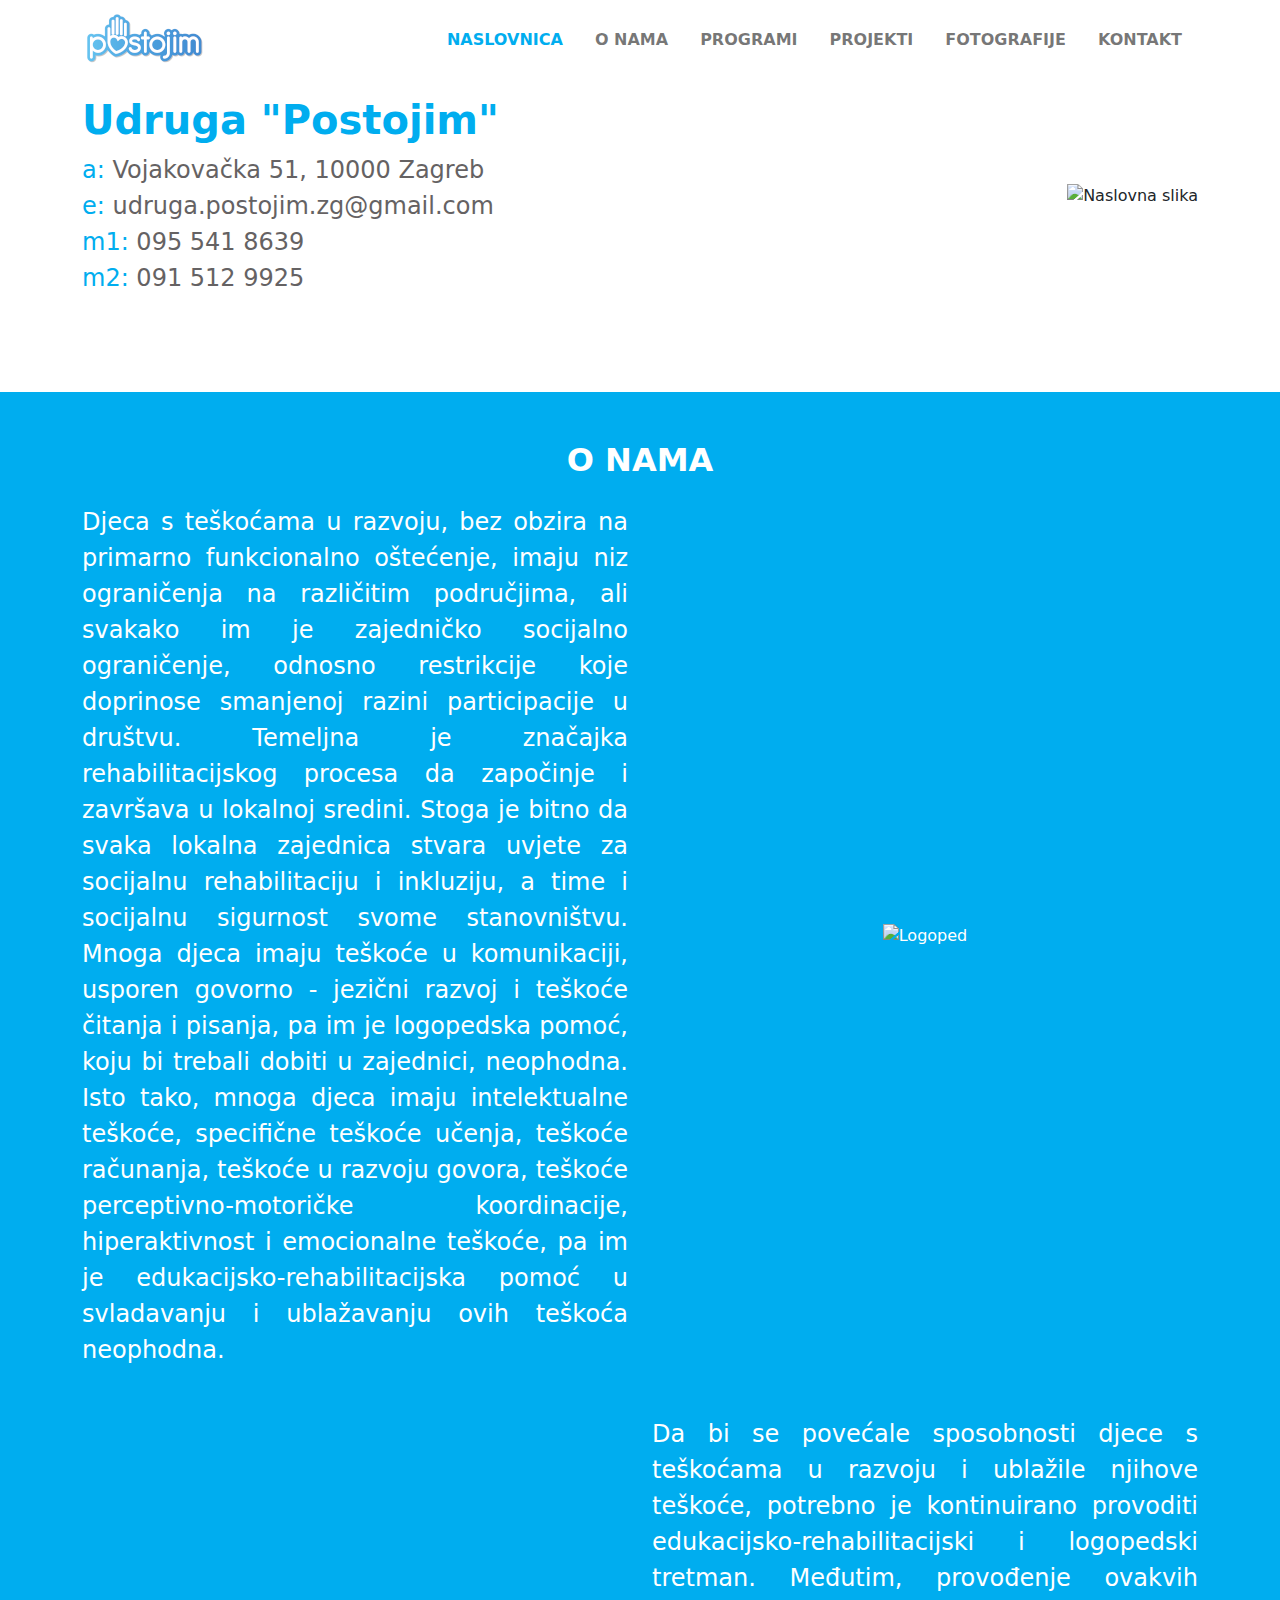
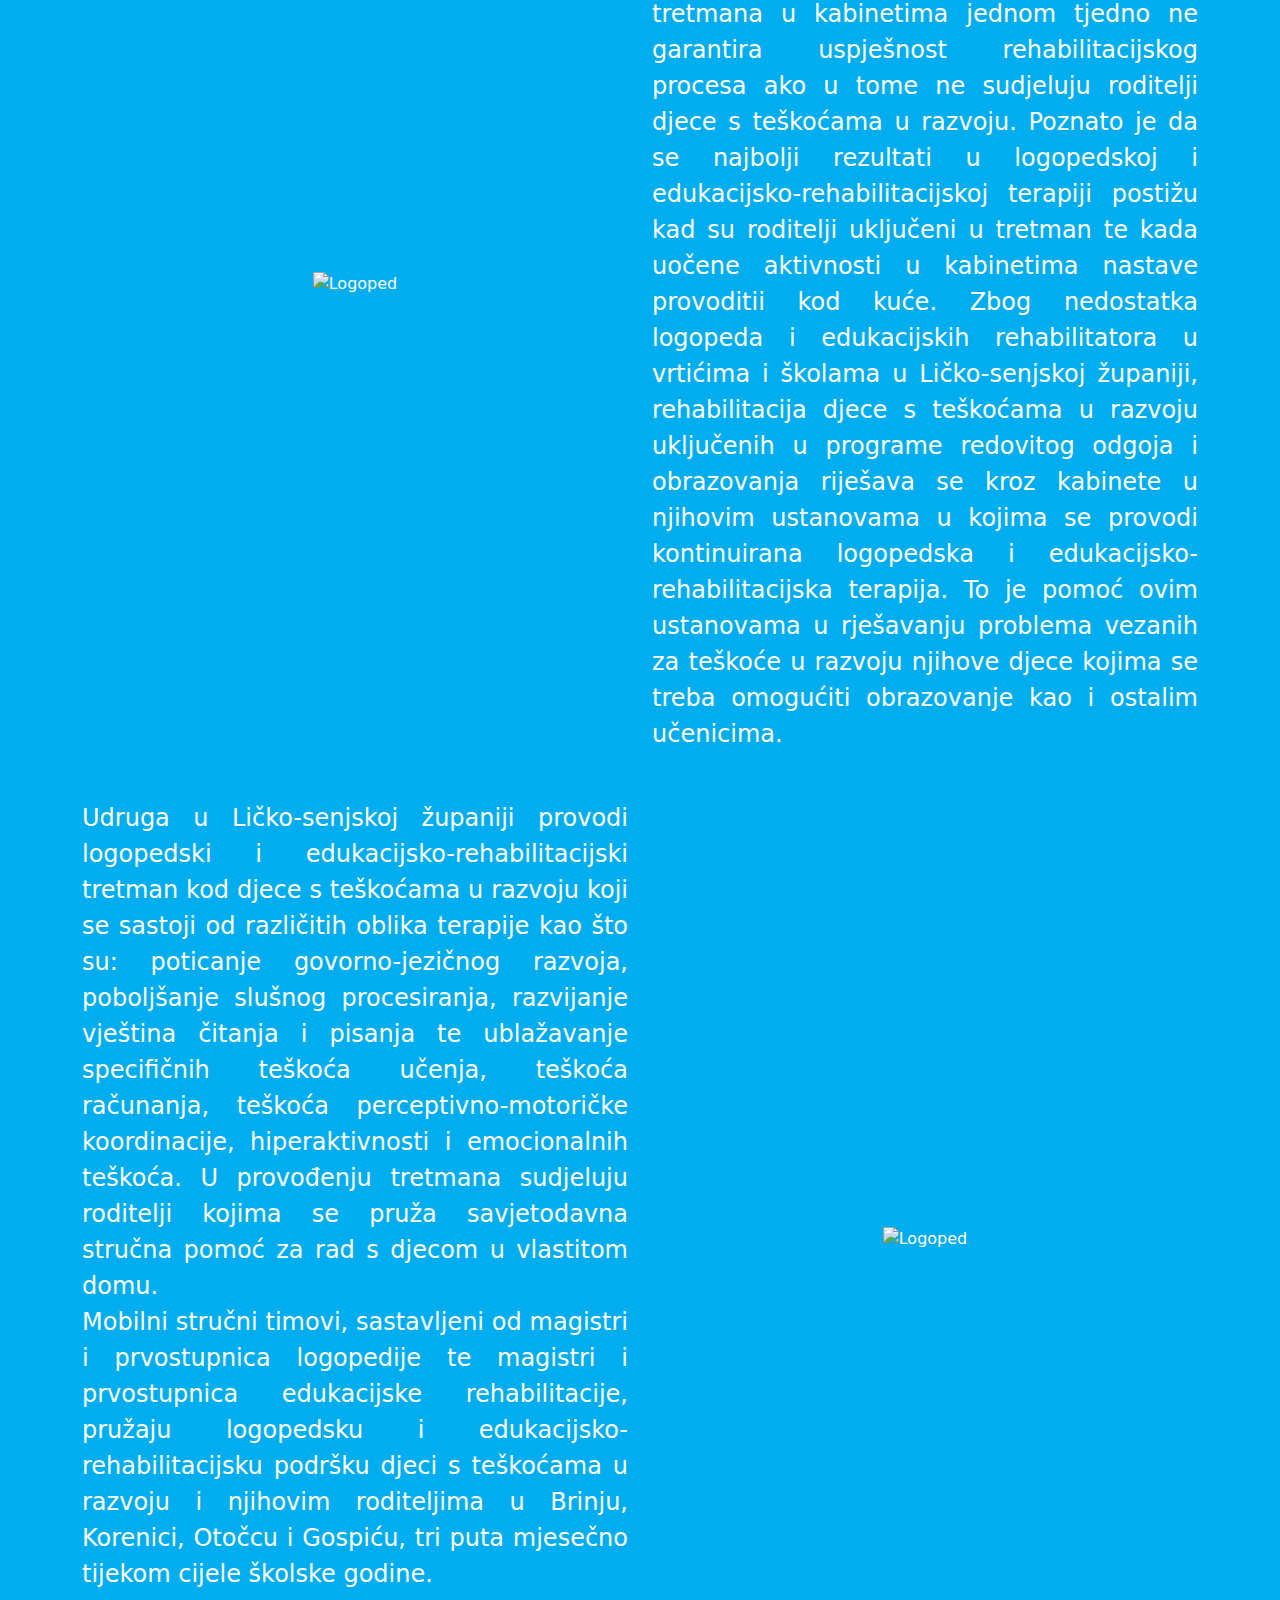
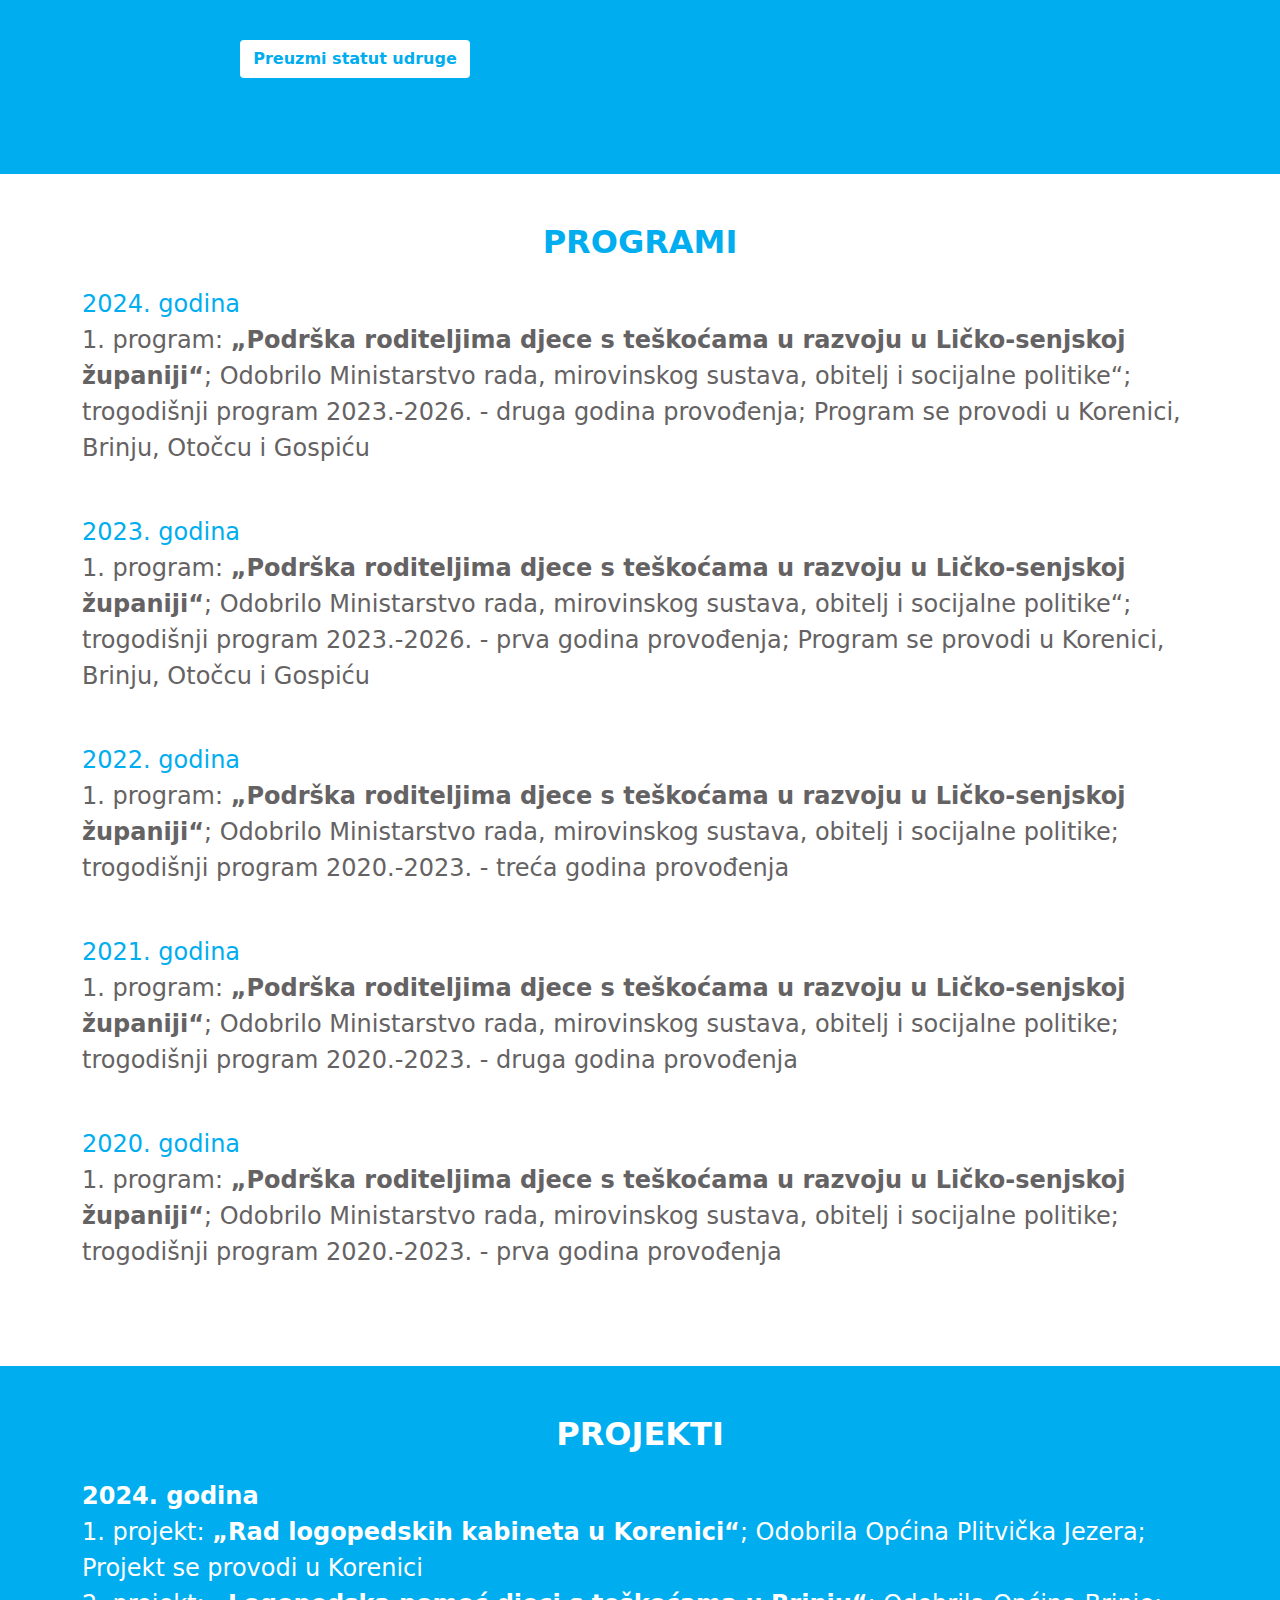
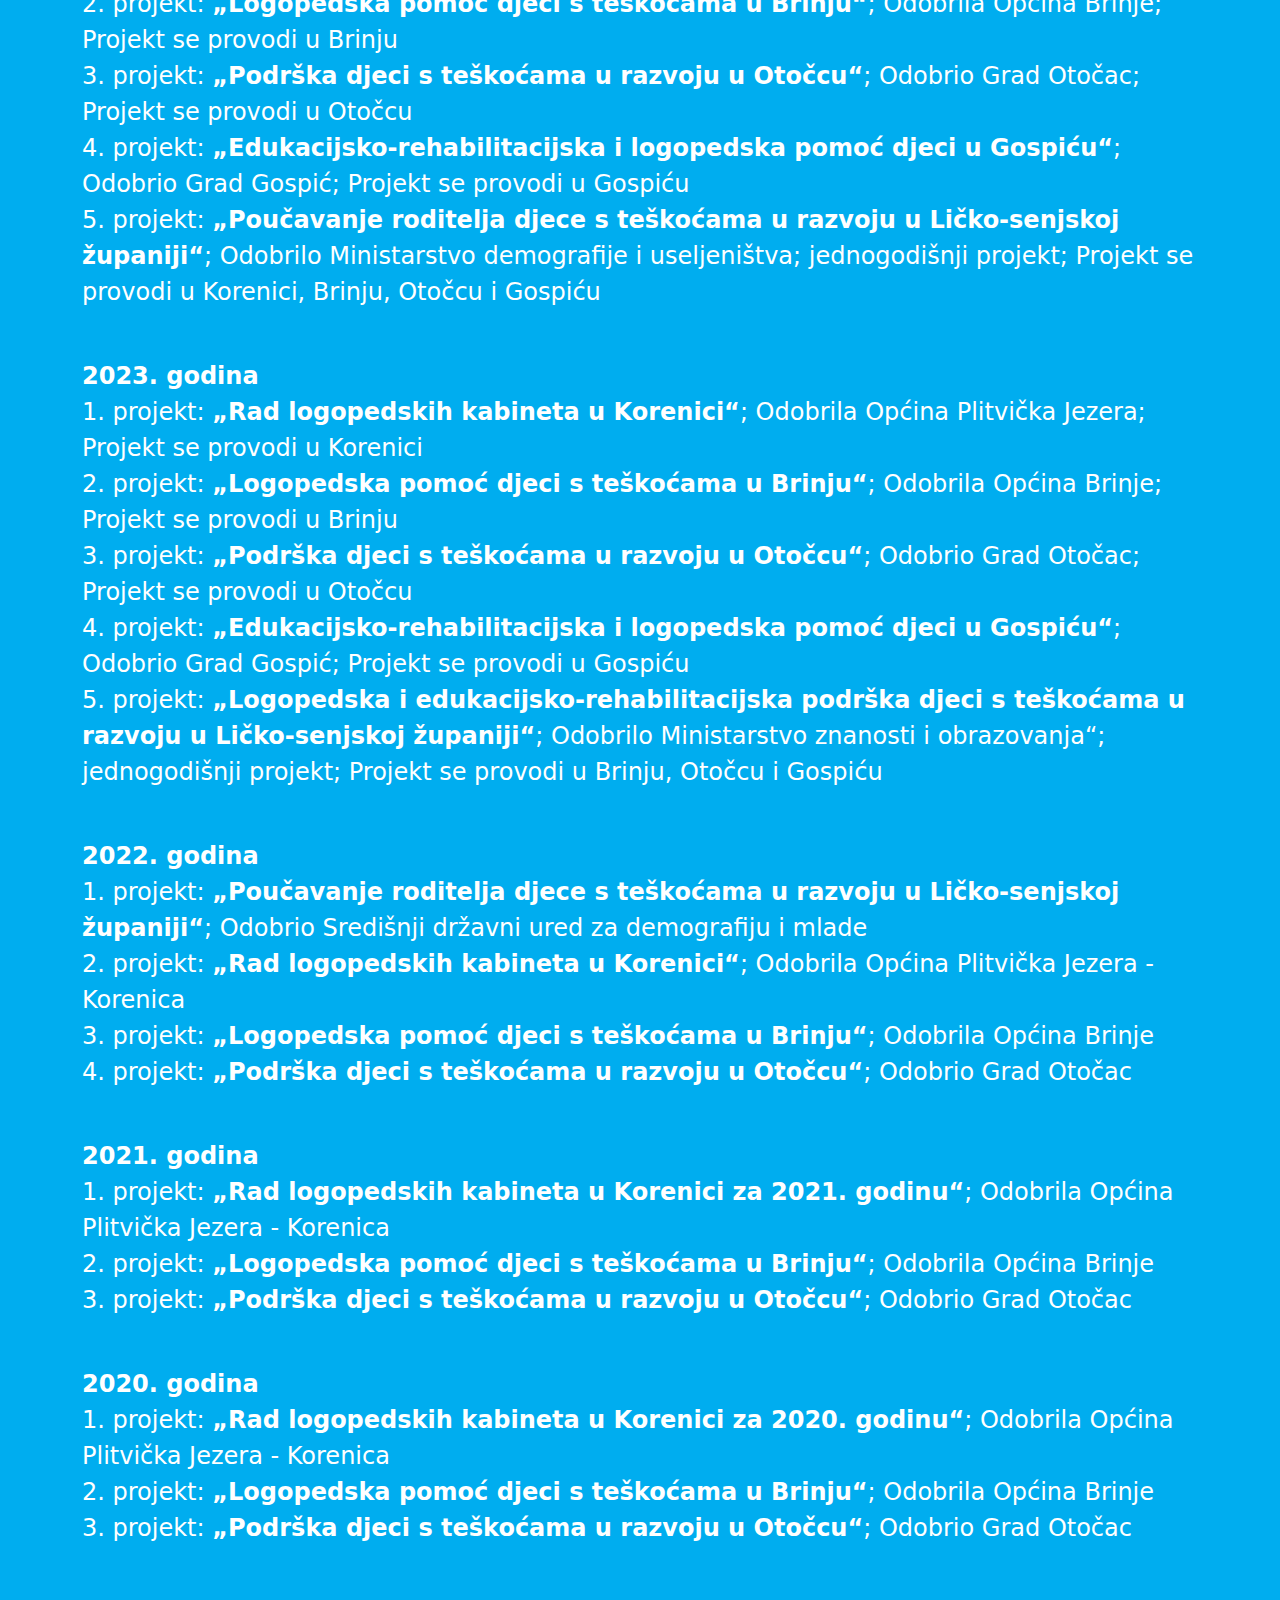
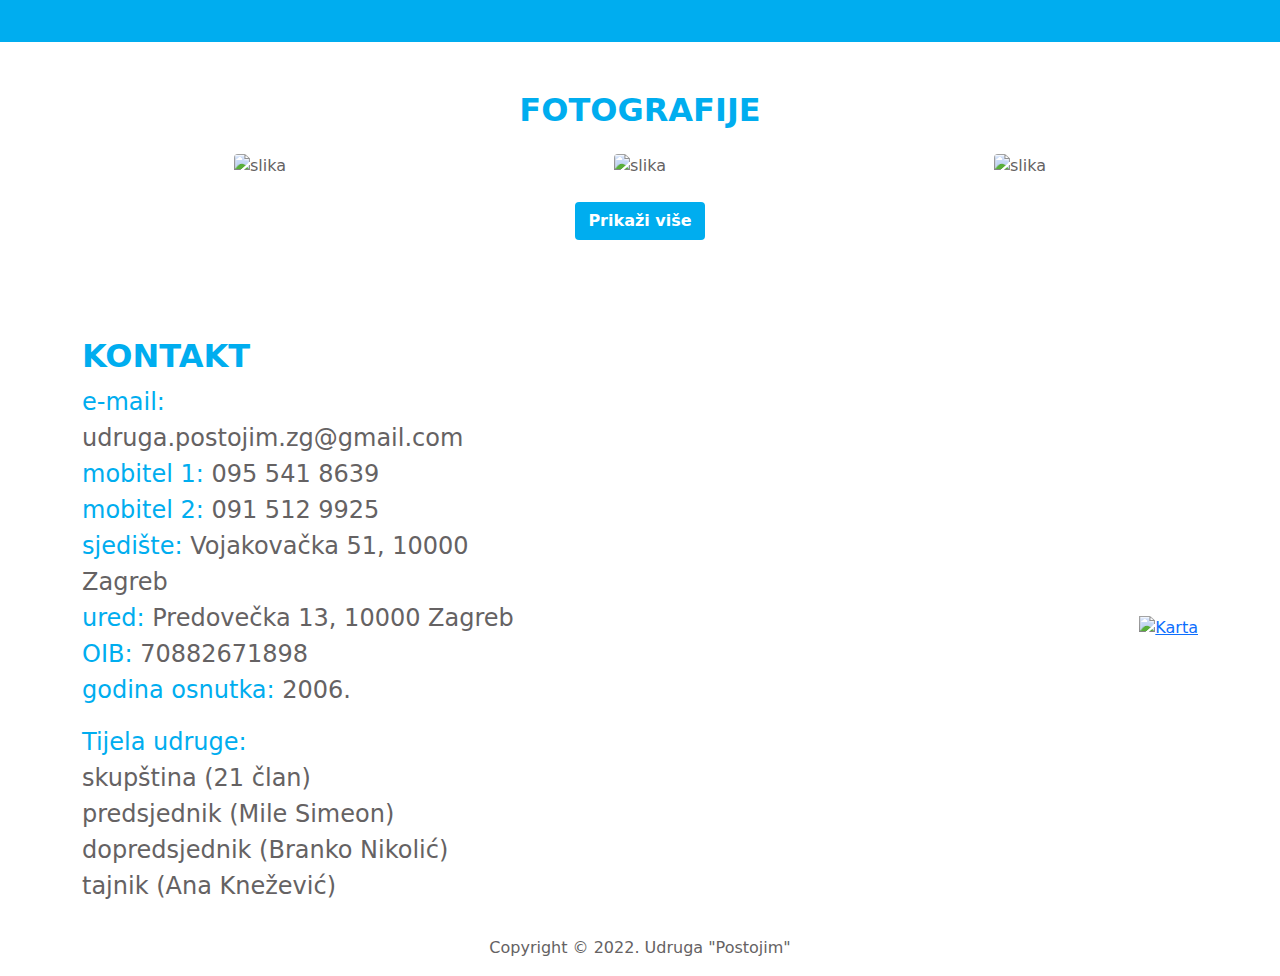
==== commit 25c03b6b: "Added programs and projects for 2023. and 2024." ====
--- a/index.html
+++ b/index.html
@@ -144,6 +144,24 @@
       <div class="row flex-center">
         <div class="text-md-start text-secondary">
           <h6 class="fs-2 lh-sm text-uppercase fw-bold text-center text-primary  mb-4">programi</h6>
+          <p class="mb-5 fw-medium fs-4 text-secondary">
+            <span class="text-primary">2024. godina</span>
+            <br>
+            1. program:
+            <span class="fw-bold">„Podrška roditeljima djece s teškoćama u razvoju u Ličko-senjskoj županiji“</span>;
+            Odobrilo Ministarstvo rada, mirovinskog sustava, obitelj i socijalne politike“;
+            trogodišnji program 2023.-2026. - druga godina provođenja;
+            Program se provodi u Korenici, Brinju, Otočcu i Gospiću
+          </p>
+          <p class="mb-5 fw-medium fs-4 text-secondary">
+            <span class="text-primary">2023. godina</span>
+            <br>
+            1. program:
+            <span class="fw-bold">„Podrška roditeljima djece s teškoćama u razvoju u Ličko-senjskoj županiji“</span>;
+            Odobrilo Ministarstvo rada, mirovinskog sustava, obitelj i socijalne politike“;
+            trogodišnji program 2023.-2026. - prva godina provođenja;
+            Program se provodi u Korenici, Brinju, Otočcu i Gospiću
+          </p>
           <p class="mb-5 fw-medium fs-4 text-secondary"><span class="text-primary">2022. godina</span><br>1. program:
             <span class="fw-bold">„Podrška roditeljima djece s teškoćama u razvoju u
               Ličko-senjskoj županiji“</span>; Odobrilo Ministarstvo rada, mirovinskog sustava, obitelj i socijalne
@@ -170,6 +188,64 @@
       <div class="row flex-center">
         <div class="text-md-start text-white">
           <h6 class="fs-2 lh-sm text-uppercase fw-bold text-center mb-4">projekti</h6>
+          <p class="mb-5 fw-medium fs-4">
+            <span class="fw-bold">2024. godina</span>
+            <br>
+            1. projekt:
+            <span class="fw-bold">„Rad logopedskih kabineta u Korenici“</span>;
+            Odobrila Općina Plitvička Jezera;
+            Projekt se provodi u Korenici
+            <br>
+            2. projekt:
+            <span class="fw-bold">„Logopedska pomoć djeci s teškoćama u Brinju“</span>;
+            Odobrila Općina Brinje;
+            Projekt se provodi u Brinju
+            <br>
+            3. projekt:
+            <span class="fw-bold">„Podrška djeci s teškoćama u razvoju u Otočcu“</span>;
+            Odobrio Grad Otočac;
+            Projekt se provodi u Otočcu
+            <br>
+            4. projekt:
+            <span class="fw-bold">„Edukacijsko-rehabilitacijska i logopedska pomoć djeci u Gospiću“</span>;
+            Odobrio Grad Gospić;
+            Projekt se provodi u Gospiću
+            <br>
+            5. projekt:
+            <span class="fw-bold">„Poučavanje roditelja djece s teškoćama u razvoju u Ličko-senjskoj županiji“</span>;
+            Odobrilo Ministarstvo demografije i useljeništva;
+            jednogodišnji projekt;
+            Projekt se provodi u Korenici, Brinju, Otočcu i Gospiću
+          </p>
+          <p class="mb-5 fw-medium fs-4">
+            <span class="fw-bold">2023. godina</span>
+            <br>
+            1. projekt:
+            <span class="fw-bold">„Rad logopedskih kabineta u Korenici“</span>;
+            Odobrila Općina Plitvička Jezera;
+            Projekt se provodi u Korenici
+            <br>
+            2. projekt:
+            <span class="fw-bold">„Logopedska pomoć djeci s teškoćama u Brinju“</span>;
+            Odobrila Općina Brinje;
+            Projekt se provodi u Brinju
+            <br>
+            3. projekt:
+            <span class="fw-bold">„Podrška djeci s teškoćama u razvoju u Otočcu“</span>;
+            Odobrio Grad Otočac;
+            Projekt se provodi u Otočcu
+            <br>
+            4. projekt:
+            <span class="fw-bold">„Edukacijsko-rehabilitacijska i logopedska pomoć djeci u Gospiću“</span>;
+            Odobrio Grad Gospić;
+            Projekt se provodi u Gospiću
+            <br>
+            5. projekt:
+            <span class="fw-bold">„Logopedska i edukacijsko-rehabilitacijska podrška djeci s teškoćama u razvoju u Ličko-senjskoj županiji“</span>;
+            Odobrilo Ministarstvo znanosti i obrazovanja“;
+            jednogodišnji projekt;
+            Projekt se provodi u Brinju, Otočcu i Gospiću
+          </p>
           <p class="mb-5 fw-medium fs-4"><span class="fw-bold">2022. godina</span><br>1. projekt: <span
               class="fw-bold">„Poučavanje roditelja djece s
               teškoćama u razvoju u Ličko-senjskoj županiji“</span>; Odobrio Središnji državni ured za demografiju i
